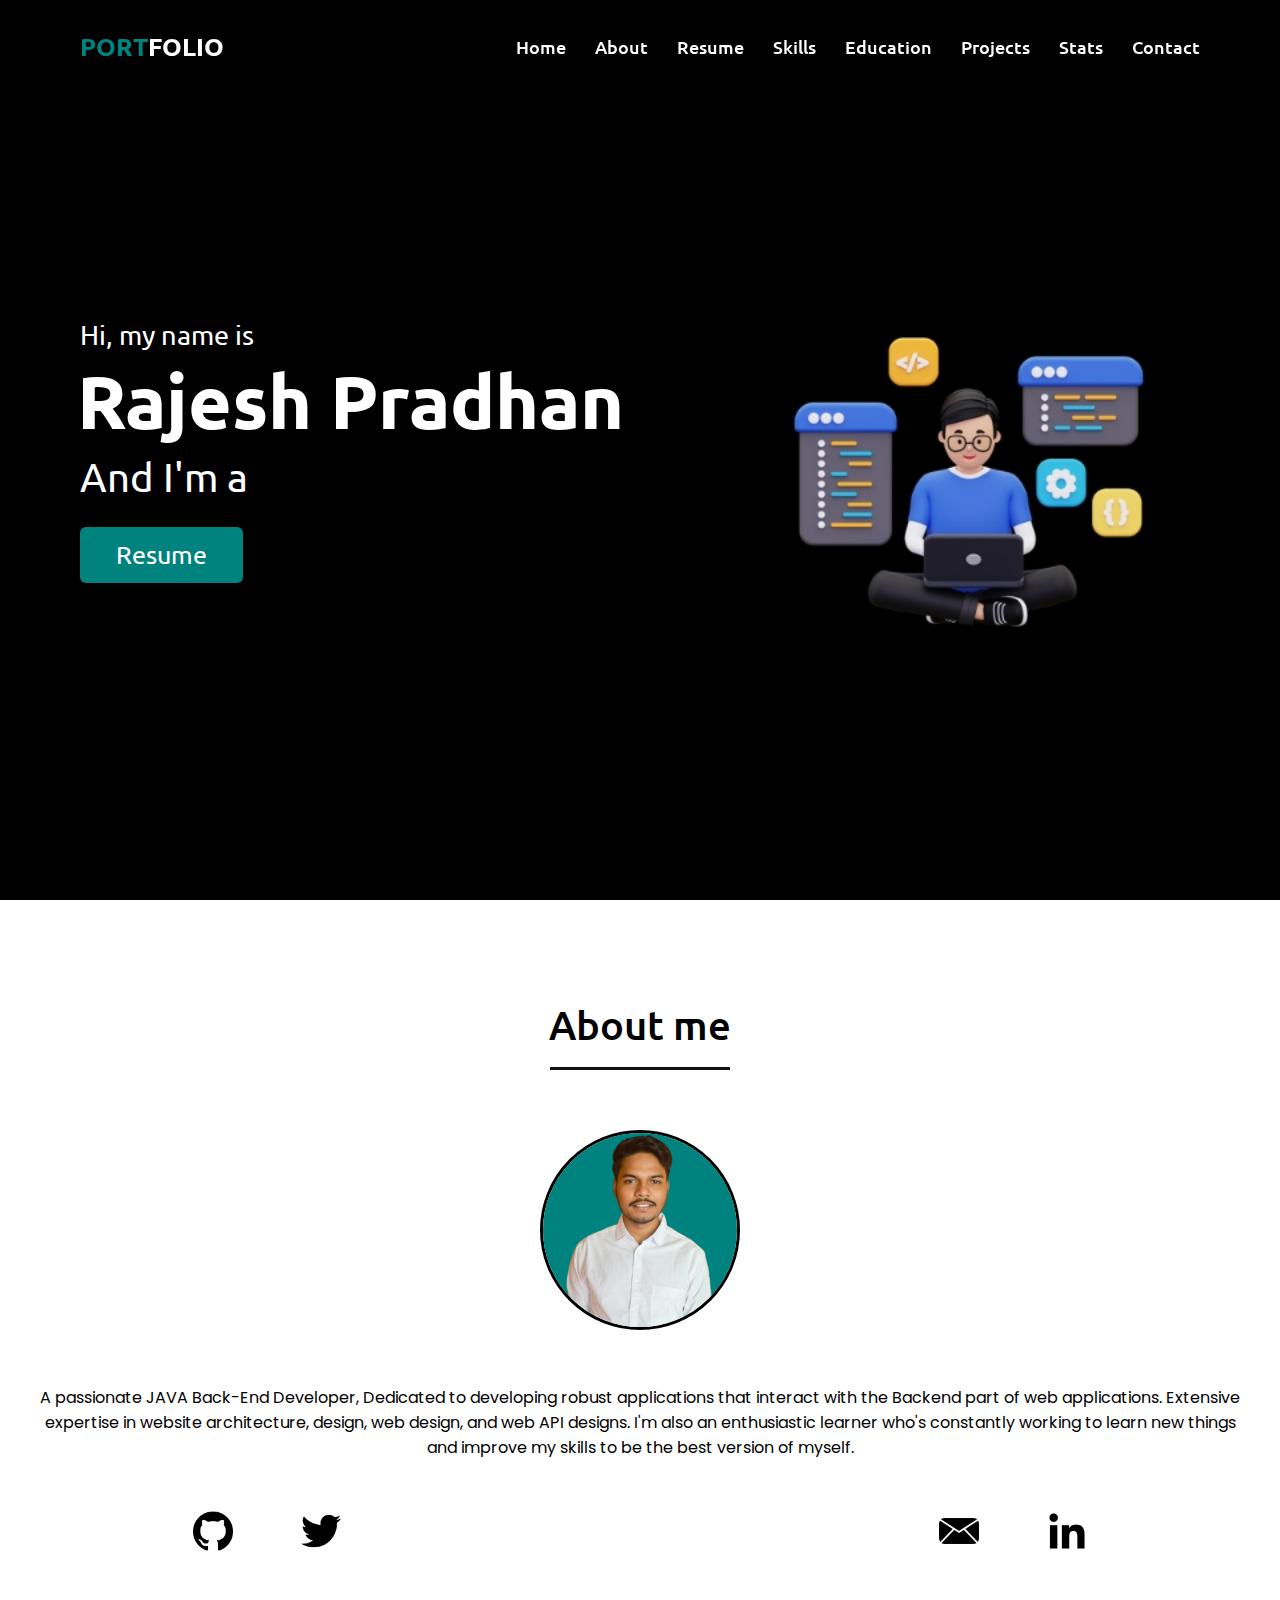
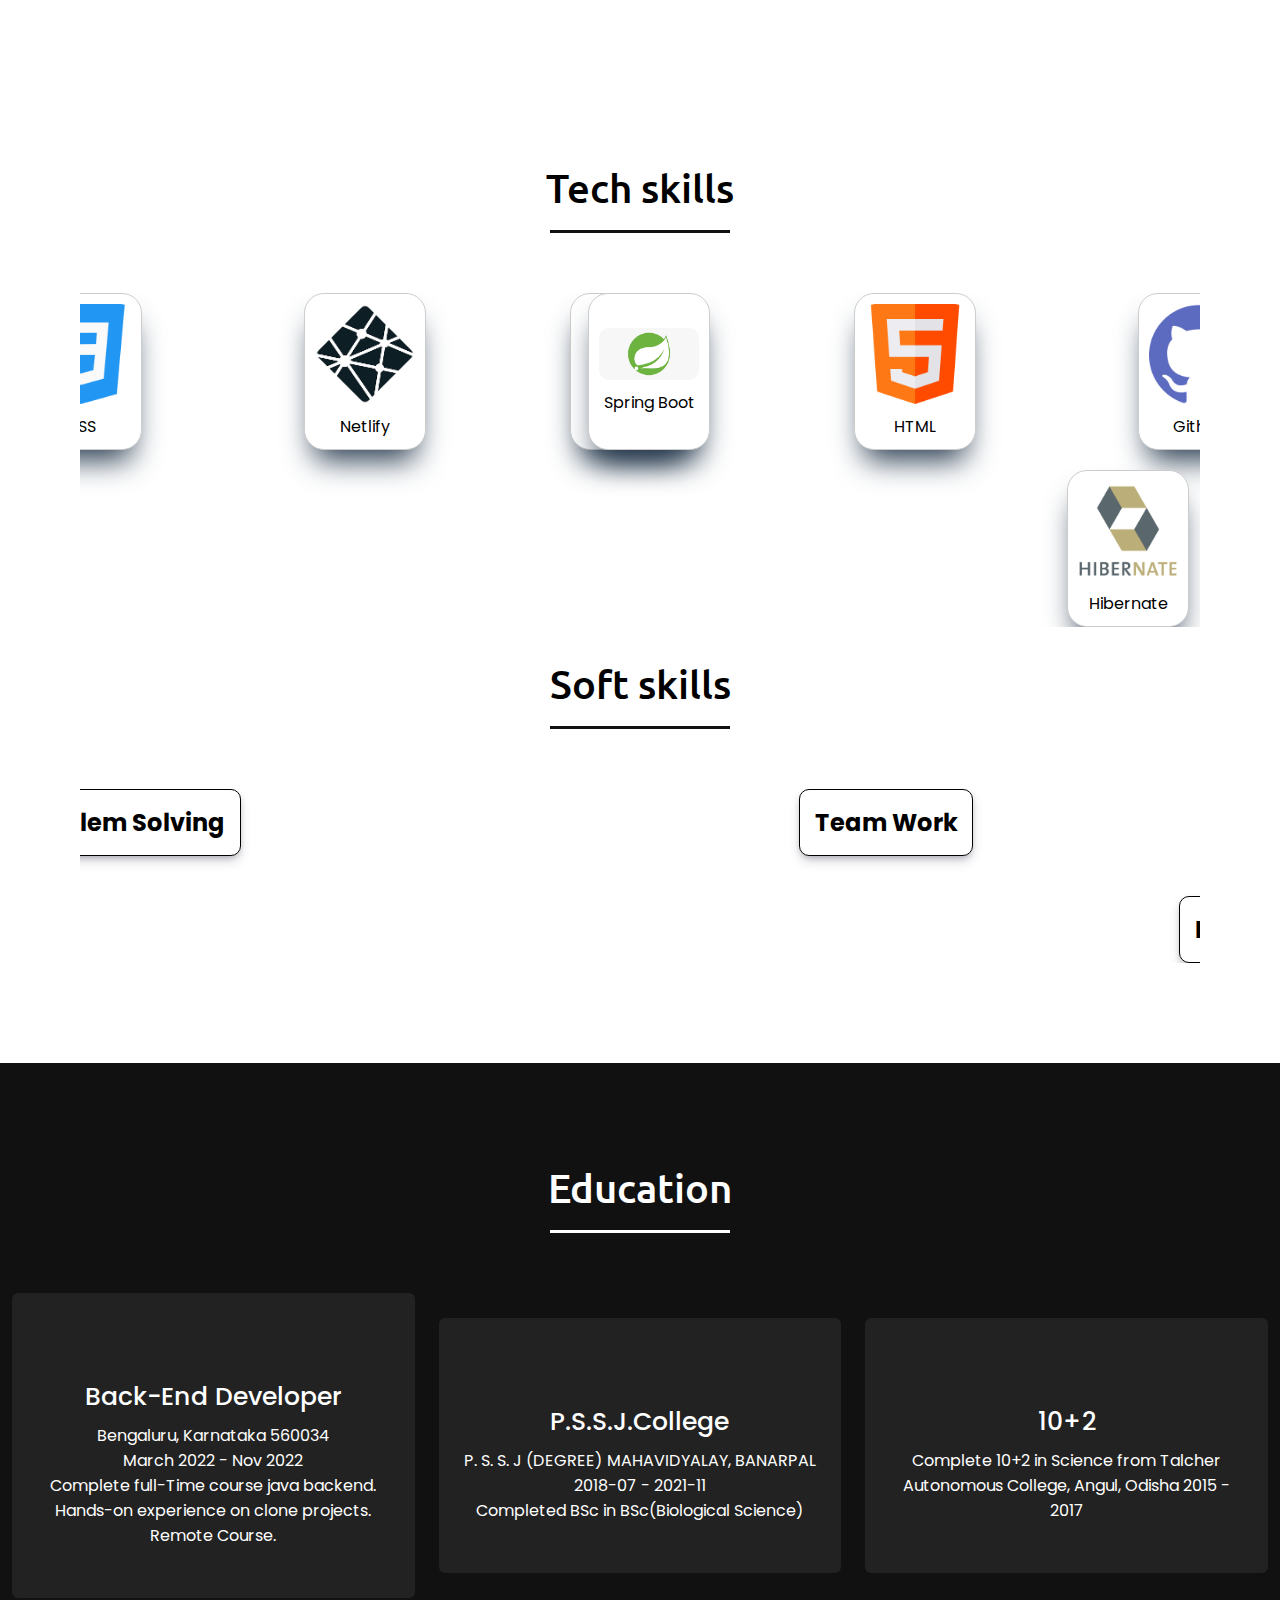
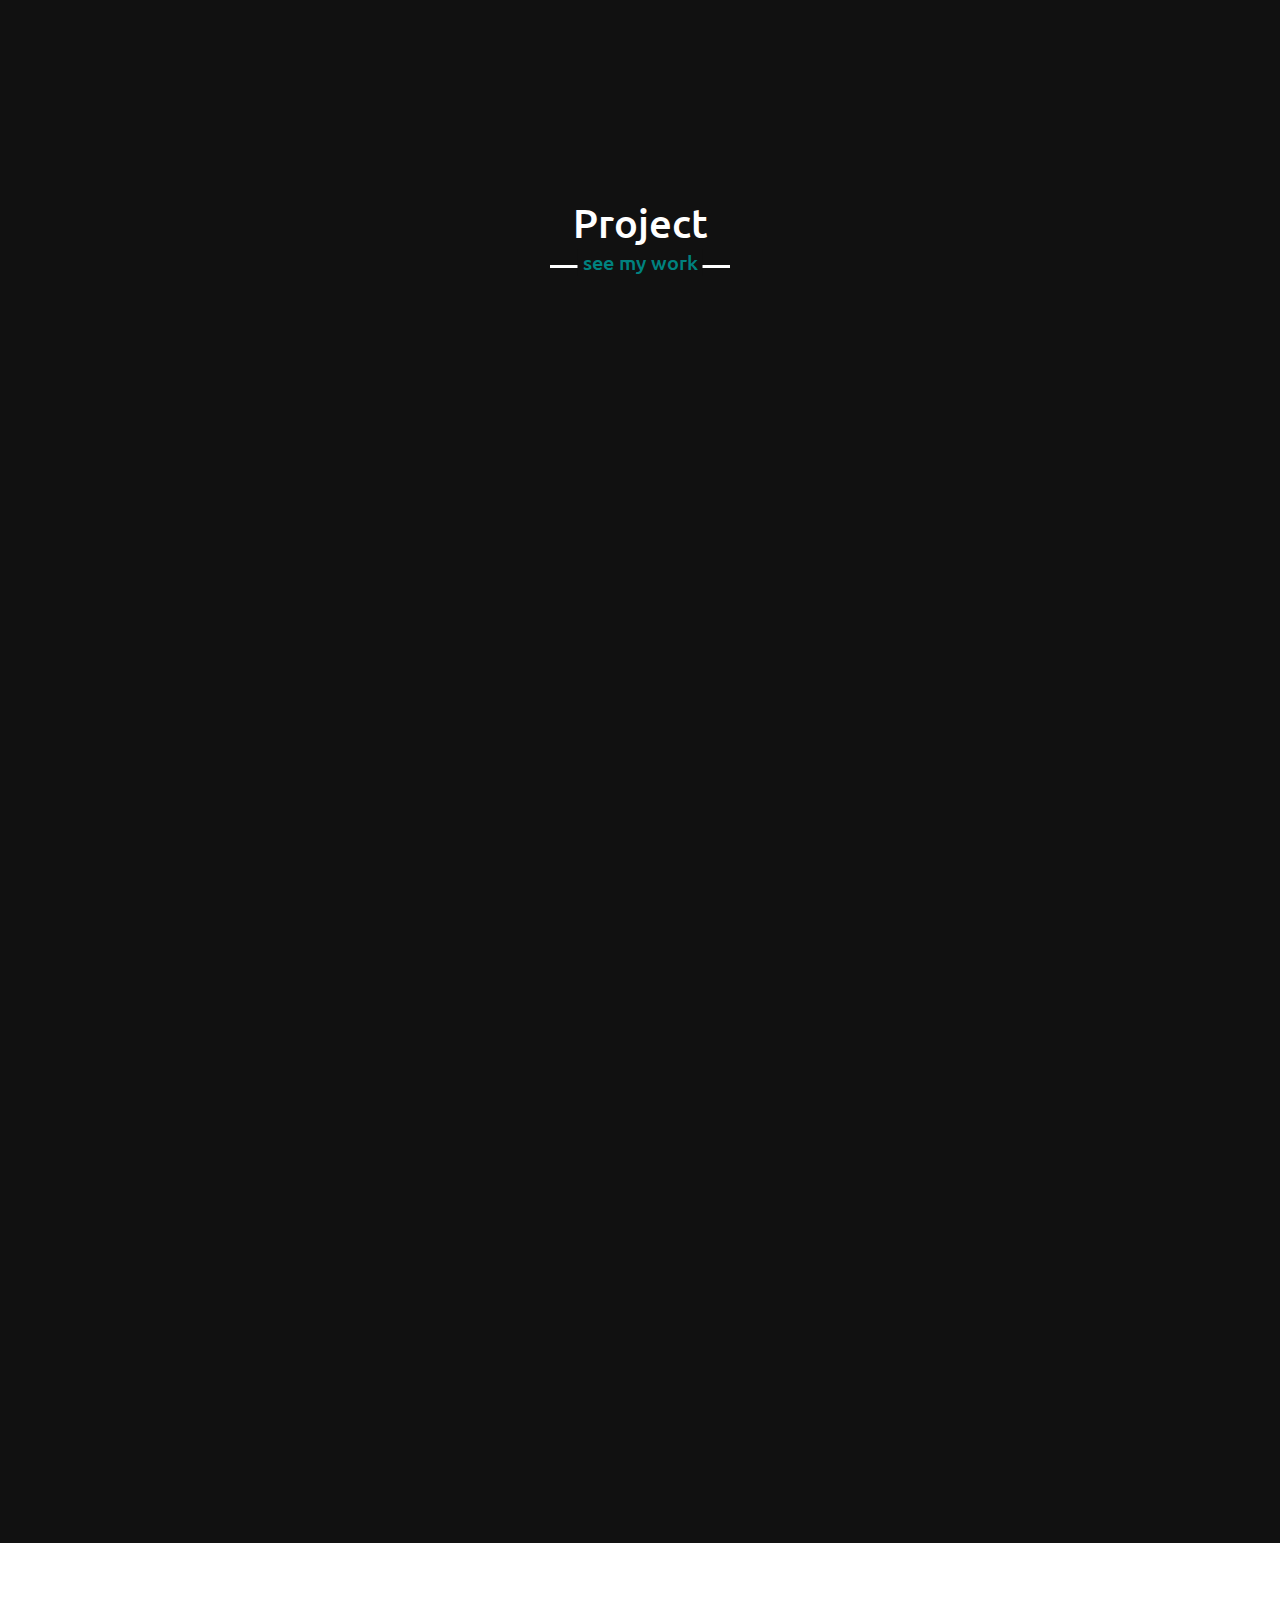
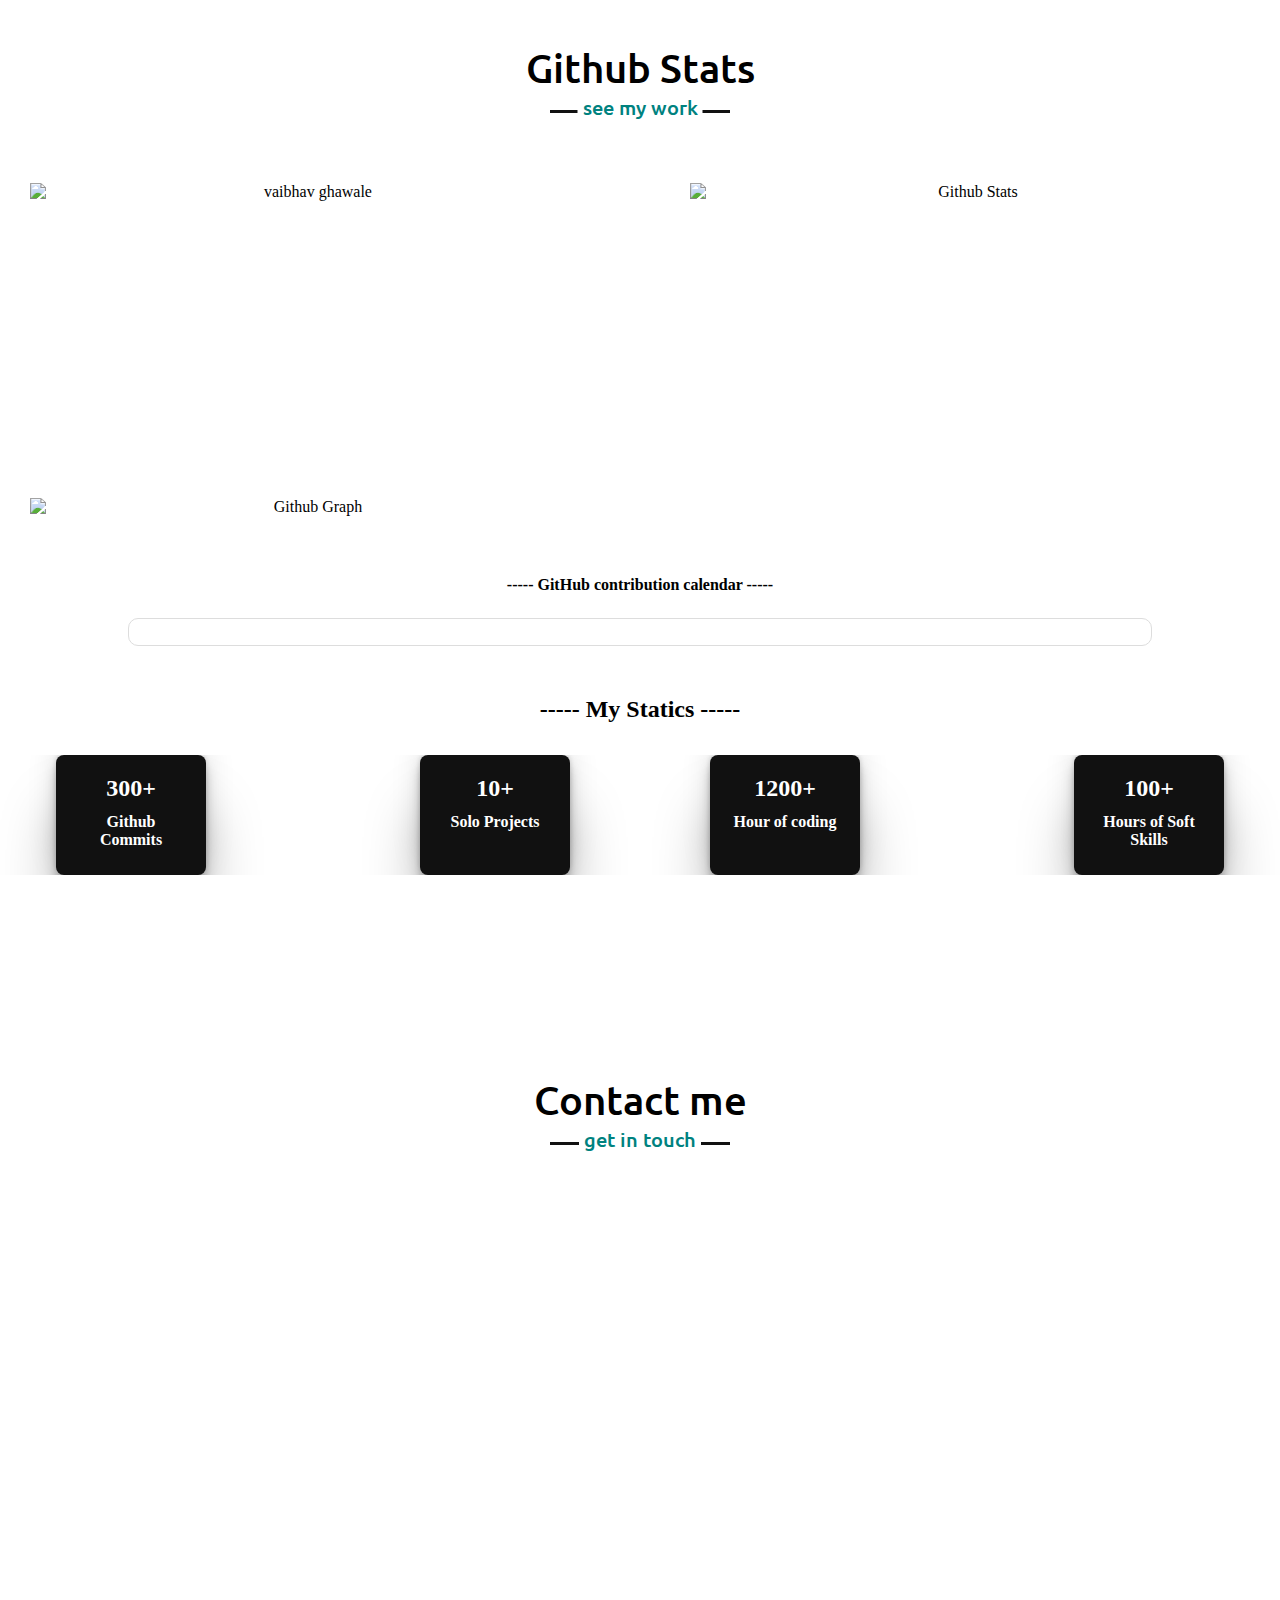
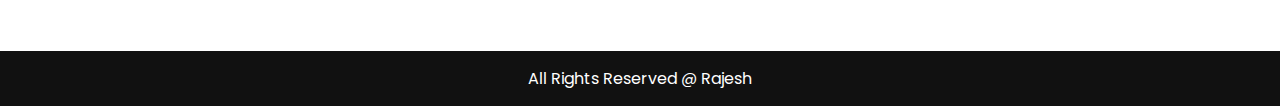
==== index.html @ 18b01c5d "updated" ====
<!DOCTYPE html>
<html lang="en">
<head>
    <meta charset="UTF-8">
    <meta name="viewport" content="width=device-width, initial-scale=1.0">
    <title> Rajesh Pradhan | Portfolio </title>
    <link rel="stylesheet" href="common.css">
    <link rel="icon" type="image/x-icon" href="./src/myicon.png"  sizes="50x50 60x60" style="background-color:transparent;">
    <link rel="stylesheet" href="style.css">
    <link rel="stylesheet" href="github.css">
    <link rel="stylesheet" href="https://cdnjs.cloudflare.com/ajax/libs/font-awesome/5.15.3/css/all.min.css"/>
    <script src="https://code.jquery.com/jquery-3.5.1.min.js"></script>
    <script src="https://cdnjs.cloudflare.com/ajax/libs/typed.js/2.0.11/typed.min.js"></script>
    <script src="https://cdnjs.cloudflare.com/ajax/libs/waypoints/4.0.1/jquery.waypoints.min.js"></script>
    <script src="https://cdnjs.cloudflare.com/ajax/libs/OwlCarousel2/2.3.4/owl.carousel.min.js"></script>
    <link rel="stylesheet" href="https://cdnjs.cloudflare.com/ajax/libs/OwlCarousel2/2.3.4/assets/owl.carousel.min.css"/>
    <link rel="stylesheet" href="skills.css">

</head>
<body>
    <div class="scroll-up-btn">
        <i class="fas fa-angle-up"></i>
    </div>
    <nav class="navbar">
        <div class="max-width">
            <div class="logo"><a href="#"><span>PORT</span>FOLIO</a></div>
            <ul class="menu">
                <li><a href="#home" class="menu-btn">Home</a></li>
                <li><a href="#about" class="menu-btn">About</a></li>
                <!-- <li><a href="#services1" class="menu-btn">Resume</a></li> -->
                <li><a href="./src/Rajesh-Pradhan-Resume.pdf" download="Rajesh Pradhan Resume" class="menu-btn cont-box-f">Resume</a></li> 
                <li><a href="#skills" class="menu-btn">Skills</a></li>
                <li><a href="#education" class="menu-btn">Education</a></li>
                <li><a href="#project" class="menu-btn">Projects</a></li>
                <li><a href="#github-" class="menu-btn">Stats</a></li>
                <li><a href="#contact" class="menu-btn">Contact</a></li>
            </ul>
            <div class="menu-btn">
                <i class="fas fa-bars"></i>
            </div>
        </div>
    </nav>

    <!-- home section start -->
    <section class="home" id="home">
        <div class="max-width">
            <div class="home-content">
                <div class="text-1">Hi, my name is</div>
                <div class="text-2">Rajesh Pradhan</div>
                <div class="text-3">And I'm a <span class="typing"></span></div>
                <a href="./src/Rajesh-Pradhan-Resume.pdf" download="Rajesh Pradhan Resume" class="cont-box-f">Resume</a>
            </div>
        </div>
    </section>

    <!-- about section start -->
    <section class="about" id="about">
        <div>
            <h2 class="title">About me</h2>
            <div class="my-pic"> <img src="./src/bad.jpg" alt="Rajesh Pradhan" >
           </div>
            <p class="about-me">A passionate JAVA Back-End Developer, Dedicated to 
            developing robust applications that interact with the Backend part of web applications. 
            Extensive expertise in website architecture, design, web design, and web API designs. 
            I'm also an enthusiastic learner who's constantly working to learn new things and 
            improve my skills to be the best version of myself.</p>
            <div class="abt-img">
                <img class="abt-img-1 abt-img-c"  src="./src/mail.png" alt="">
                <img class="abt-img-2 abt-img-c" src="./src/GitHublogo2.png" alt="">
                <img class="abt-img-3 abt-img-c" src="./src/linkedin.png" alt="">
                <img class="abt-img-4 abt-img-c" src="./src/tweet.png" alt="">
            </div>
        </div>

    </section>

    <!-- services section start -->
    <!-- <section class="services1" id="services1">
            <h2 class="title">My Resume</h2>
            <a href="./src/Rajesh-Pradhan-Resume.pdf" target="_blank" download="Rajesh Pradhan Resume"><div class="serv-content1">
                   <img class="res_png" src="./src/resume_png.png" alt="">
               </div></a>
    </section> -->

    <!-- skills section start -->
    <section class="skills" id="skills">
        <div class="max-width">
            <h2 class="title">Tech skills</h2>
            <div id="skills1">
                <div id="skills-container1">
                  <div>
                    <img src="./Imges/java.png" alt="java" />
                    <p>Java</p>
                  </div>
                  <div>
                    <img src="./Imges/js.png" alt="java" />
                    <p>JavaScript</p>
                  </div>
                  <div>
                    <img src="./Imges/html.png" alt="java" />
                    <p>HTML</p>
                  </div>
                  <div>
                    <img src="./Imges/css.png" alt="java" />
                    <p>CSS</p>
                  </div>
                  <div>
                    <img src="./Imges/github.png" alt="java" />
                    <p>Github</p>
                  </div>
                  <div>
                    <img src="./Imges/netlify.png" alt="java" />
                    <p>Netlify</p>
                  </div>
                  <div>
                    <img src="./Imges/MySQL.jpg" alt="java" />
                    <p>MySQL</p>
                  </div>
                  <div>
                    <img src="./Imges/springboot.png" alt="java" />
                    <p>Spring Boot</p>
                  </div>
                  <div>
                    <img src="./Imges/hibernate.png" alt="java" />
                    <p>Hibernate</p>
                  </div>
                </div>
              </div>
                <h2 class="title soft">Soft skills</h2>
                <div class="skills-content">
                    <div id="skils-content-1">
                        <div class="skill-2">
                            <h2>Team Work</h2>
                        </div>
                        <div class="skill-2">
                            <h2>Interpersonal Skill</h2>
                        </div>
                        <div class="skill-2">
                            <h2>Communication Skill</h2>
                        </div>
                        <div class="skill-2">
                            <h2>Problem Solving</h2>
                        </div>
                        <div class="skill-2">
                            <h2>Remote Work</h2>
                        </div>
                        <div class="skill-2">
                            <h2>Time Management</h2>
                        </div>
                    </div>
                </div>
              </div>
        </div>
    </section>

     <!------ Education--------->

     <section class="services" id="education">
        <h2 class="title">Education</h2>
        <div class="serv-content">
           
            <div class="card">
                <div class="box">
                    <!-- <i class="fas fa-paint-brush"></i> -->
                    <img class="edu-logo" src="https://aniportalimages.s3.amazonaws.com/media/details/Capture2021092207014520210922071739.jpg" alt="">
                    <div class="text">Back-End Developer</div>
                    <p>Bengaluru, Karnataka 560034<br> 
                        March 2022 - Nov 2022 <br>
                        Complete full-Time course java backend. Hands-on experience on clone projects. Remote Course.</p>
                </div>
            </div>

            <div class="card">
                <div class="box">
                    <!-- <i class="fas fa-chart-line"></i> -->
                    <img class="edu-logo" src="https://static.toiimg.com/thumb/msid-64547886,width-400,resizemode-4/64547886.jpg" alt="">
                    <div class="text">P.S.S.J.College</div>
                    <p>P. S. S. J (DEGREE) MAHAVIDYALAY, BANARPAL<br>
                        2018-07  -  2021-11 <br>
                        Completed BSc in BSc(Biological Science) <br> 
                    </p>
                </div>
            </div>

            <div class="card">
                <div class="box">
                    <!-- <i class="fas fa-code"></i> -->
                    <img class="edu-logo" src="https://encrypted-tbn0.gstatic.com/images?q=tbn:ANd9GcTgv1TNB7ToJnKlK8O8HKoG_0TkM7BEbQj5PPdUII7hXQIFUQE5" alt="">
                    <div class="text">10+2</div>
                    <p>Complete 10+2 in Science from Talcher Autonomous College, Angul, Odisha
                        2015 - 2017 <br>
    
                    </p>
                </div>
            </div>
           </div>
    </section>

    <!-- project section start -->
    <section class="project" id="project"> 
        <h2 class="title">Project</h2>
        <div class="cont-box">
        <div class="project-main">
            <div class="inside-1"><img src="./src/fp.png" alt=""> </div>
            <div class="inside-2">
                <div><h2>FIRSTPOST.COM (CLONE)</h2></div>
                <div class="pro-info"><p> First Post - Firstpost is an Indian online news and media website. The site is a part of the Network 18 media conglomerate owned by Reliance Industries, which also runs CNN-News18 and CNBC-TV18.</p>
                    <p class="tech-stach">Tech Stack: HTML | CSS | JS</p>
                    <p class="resp-proj">My Responsibilities
                    front-end and backend database.</p>
                    <div>
                        <a href="http://github.com/raje2/TheTeam_Monster_FirstPost" target="_blank" rel="noopener noreferrer"><img class="pr1g" src="./src/GitHublogo2.png" alt=""></a>
                        <a href="http://heroic-cucurucho-c5bc21.netlify.app/" target="_blank" rel="noopener noreferrer"><img class="pr1g" src="./src/newlive1.png" alt=""></a>
                    </div>
                </div>
            </div>
        </div>
        <div class="project-main">
            <div class="inside-1"><img src="./src/youtube.png" alt=""> </div>
            <div class="inside-2">
                <div><h2>YOUTUBE (CLONE)</h2></div>
                <div class="pro-info"><p> YouTube is a free video sharing website that makes it easy to watch online videos. You can even create and upload your own videos to share with others.</p>
                    <p class="tech-stach">Tech Stack: HTML | CSS | JS</p>
                    <p class="resp-proj">In this project i created all the responsible top Searchbar categories, realistic left side bar and fully responsible video player.</p>
                  
                    <div>
                        <a href="http://github.com/raje2/YOUTUBE_PROJECT" target="_blank" rel="noopener noreferrer"><img class="pr1g" src="./src/GitHublogo2.png" alt=""></a>
                        <a href="http://bejewelled-starlight-d67115.netlify.app/" target="_blank" rel="noopener noreferrer"><img class="pr1g" src="./src/newlive1.png" alt=""></a>
                    </div>
                </div>
            </div>
        </div>
        <div class="project-main">
            <div class="inside-1"><img src="./src/orb.png" alt=""> </div>
            <div class="inside-2">
                <div><h2>ORBITZ.COM (CLONE)</h2></div>
                <div class="pro-info"><p>
                    Orbitz.com help us to book hotels,flight,cars etc, and also help to choose best vacation plan to us.
                </p>
                    <p class="tech-stach">Tech Stack: HTML | CSS | JS</p>
                    <p class="resp-proj">My Responsibilities
                    front-end and backend database.
                    Creating a navabar with all sign in and sigu up functinalities</P>
                   
                    <div>
                       <a href="http://github.com/thecodervaibhav/Team-App-Monsters.git" target="_blank" rel="noopener noreferrer"> <img class="pr1g" src="./src/GitHublogo2.png" alt=""></a>
                        <a href="http://reliable-llama-c038f5.netlify.app/" target="_blank" rel="noopener noreferrer"><img class="pr1g" src="./src/newlive1.png" alt=""></a>
                    </div>
                </div>
            </div>
        </div>
    </div>
    </section>

<section class="github-st" id="github-">
    <div id="github-stats">
        <div class="container">
            <h1 class="title">Github Stats</h1>
            <div class="github-stats-list">
                <div class="github-stat">
                    <img src="https://github-readme-stats.vercel.app/api/top-langs/?username=raje2&layout=default&langs_count=8&hide=&theme=highcontrast" alt="vaibhav ghawale" height="275px" width="30%"/>
                </div>
                <!-- <div class="github-stat">
                    <img src="https://github-readme-streak-stats.herokuapp.com/?user=raje2&theme=highcontrast"
                        alt="Github Contributions" />
                </div> -->
                <div class="github-stat">
                    <img src="https://github-readme-stats.vercel.app/api?username=raje2&theme=highcontrast&show_icons=true&count_private=true"
                        alt="Github Stats" />
                </div>
                <div class="github-stat" id="most-lang">
                    <img src="https://activity-graph.herokuapp.com/graph?username=raje2&theme=xcode"
                        alt="Github Graph" />
                </div>
            </div>
        </div>
    <h4 class="mb-0">
        ----- GitHub contribution calendar ----- </h4>
     <div class="calendar">
      </div>
      <div class="heading" id="github">
        <h2>----- My Statics -----</h2>
       
    </div>
    <div class="skills-content-stat" id="statics">
        <div class="skills-box">
            <div class="circle"><h2>1200+</h2></div>
            <h3>Hour of coding</h3>
        </div>
        <div class="skills-box">
            <div class="circle"><h2>400+</h2></div>
            <h3>DSA Questions</h3>
        </div>
        <div class="skills-box">
            <div class="circle"><h2>100+</h2></div>
            <h3>Hours of Soft Skills</h3>
        </div>
        <div class="skills-box">
            <div class="circle"><h2>300+</h2></div>
            <h3>Github Commits</h3>
        </div>
        <div class="skills-box">
            <div class="circle"><h2>3+</h2></div>
            <h3>Collaborative Projects</h3>
        </div>
        <div class="skills-box">
            <div class="circle"><h2>10+</h2></div>
            <h3>Solo Projects</h3>
        </div>
      
    </div>     
    </div>
</section>
    <!-- contact section start -->
    <section class="contact" id="contact">
            <h2 class="title">Contact me</h2>
            <div class="contact-content-1">
                <div class="my-cont">
                    <div class="cont-box-1 cont-box-a "><img src="./src/newphone.png" alt="" ><h2><a href="tel:+917205844168">+91 7205844168</a></h2></div>
                    <div class="cont-box-1 cont-box-b"><img src="./src/newmail.png" alt=""><h2><a href="mailto:rajeshpra673@gmail.com?subject=regarding hiring">e-Mail</a></h2></div>
                    <div class="cont-box-1 cont-box-c"><img src="./src/newlink.png"  alt=""><h2><a href="https://www.linkedin.com/in/rajesh-pradhan-8627b8231/" target="_blank">Linkedin</a></h2></div>
                    <div class="cont-box-1 cont-box-d"><img src="./src/newgit.png" alt="" ><h2><a href="https://github.com/raje2" target="_blank">Github</a> </h2></div>
                    <!-- <div class="cont-box-1 cont-box-e"><img src="./src/newtwi.png" alt="" > <h2><a href="https://twitter.com/RajeshP542" target="_blank">Twitter</a></h2></div> -->
                    <div class="cont-box-1 cont-box-f"><img src="./src/newresume.png" alt="" > <h2><a href="https://drive.google.com/uc?export=download&id=1iG4UeTVE5xDisbkM1MOIzS1s2OiObYCg" download="Vaibhav Ghawale Resume">Resume</a></h2></div>
               </div>
            </div>
    </section>

    <!-- footer section start -->
    <footer>
        <span class="copyright"></span>All Rights Reserved @ Rajesh
    </span>
    </footer>

    <script src="./common.js"></script>
</body>
</html>
<script src="index.js"></script>
<script src="https://unpkg.com/github-calendar@latest/dist/github-calendar.min.js"></script>
<script>
  GitHubCalendar(".calendar", "raje2", { responsive: true });
</script>
---- common.css ----
/*  import google fonts */
@import url("https://fonts.googleapis.com/css2?family=Poppins:wght@400;500;600;700&family=Ubuntu:wght@400;500;700&display=swap");

* {
  margin: 0;
  padding: 0;
  box-sizing: border-box;
  text-decoration: none;
}
body .cont-box{
  overflow-x: hidden;
}

body .contact-content-1{
  overflow-x: hidden;
}
body .cont-box-1 {
  overflow-x: hidden;
}

body .skills-box{
  overflow-x: hidden;
}
body .skills-content-stat{
  overflow-x: hidden;
}
body .skills-content-1 {
  overflow-x: hidden;
}

body .skill-1 {
  overflow-x: hidden;
}

body .skills-content {
  overflow-x: hidden;
}
body .skill-2 {
  overflow-x: hidden;
}

body .abt-img {
  overflow-x: hidden;
}
body .abt-img-c {
  overflow-x: hidden;
}



html {
  scroll-behavior: smooth;
}

/* custom scroll bar */
::-webkit-scrollbar {
  width: 10px;
}
::-webkit-scrollbar-track {
  background: #f1f1f1;
}
::-webkit-scrollbar-thumb {
  background: #888;
}

::-webkit-scrollbar-thumb:hover {
  background: #555;
}

/* all similar content styling codes */
section {
  padding: 100px 0;
}
.max-width {
  max-width: 1300px;
  padding: 0 80px;
  margin: auto;
}
.about,
.services,
.skills,
.project,
.contact,
footer {
  font-family: "Poppins", sans-serif;
}
.about .about-content,
.services .serv-content,
.skills .skills-content,
.contact .contact-content {
  display: flex;
  flex-wrap: wrap;
  align-items: center;
  justify-content: space-between;
}
section .title {
  position: relative;
  text-align: center;
  font-size: 40px;
  font-weight: 500;
  margin-bottom: 60px;
  padding-bottom: 20px;
  font-family: "Ubuntu", sans-serif;
}
section .title::before {
  content: "";
  position: absolute;
  bottom: 0px;
  left: 50%;
  width: 180px;
  height: 3px;
  background: #111;
  transform: translateX(-50%);
}
section .title::after {
  position: absolute;
  bottom: -8px;
  left: 50%;
  font-size: 20px;
  color: #00827F;
  padding: 0 5px;
  background: #fff;
  transform: translateX(-50%);
}

.pro-info>.tech-stach{

  background-color: #00827F;
  color: #fff;
  padding: 3px;

}

/* navbar styling */
.navbar {
  position: fixed;
  width: 100%;
  z-index: 999;
  padding: 30px 0;
  font-family: "Ubuntu", sans-serif;
  transition: all 0.3s ease;
}
.navbar.sticky {
  padding: 15px 0;
  background: #00827F;
}
.navbar .max-width {
  display: flex;
  align-items: center;
  justify-content: space-between;
}
.navbar .logo a {
  color: #fff;
  font-size: 25px;
  font-weight: 600;
}

.navbar .logo a span {
  color: #00827F;
  transition: all 0.3s ease;
}
.navbar.sticky .logo a span {
  color: #000;
}
.navbar .menu li {
  list-style: none;
  display: inline-block;
}
.navbar .menu li a {
  display: block;
  color: #fff;
  font-size: 18px;
  font-weight: 500;
  margin-left: 25px;
  transition: color 0.3s ease;
}
.navbar .menu li a:hover {
  color: #00827F;
}
.navbar.sticky .menu li a:hover {
  color: #fff;
}
.navbar.sticky .menu li a{
  color: #fff;
}
/* menu btn styling */
.menu-btn {
  color: #fff;
  font-size: 23px;
  cursor: pointer;
  display: none;
}
.scroll-up-btn {
  position: fixed;
  height: 45px;
  width: 42px;
  background: #000;
  right: 30px;
  bottom: 10px;
  text-align: center;
  line-height: 45px;
  color: #00827F;
  z-index: 9999;
  font-size: 30px;
  border-radius: 6px;
  border-bottom-width: 2px;
  cursor: pointer;
  opacity: 0;
  pointer-events: none;
  transition: all 0.3s ease;
}
.scroll-up-btn.show {
  bottom: 30px;
  opacity: 1;
  pointer-events: auto;
}
.scroll-up-btn:hover {
  filter: brightness(90%);
}

/* home section styling */

.home {
  display: flex;
  /* background-color: #111; */
  background-image: url("./src/bg2.jpg")  ;
  background-position: fixed ;
  height: 100vh;
  color: #fff;
  min-height: 500px;
  background-size: cover;
  background-attachment: fixed;
  font-family: "Ubuntu", sans-serif;
}
.home .max-width {
  width: 100%;
  display: flex;
}
.home .max-width .row {
  margin-right: 0;
}
.home .home-content .text-1 {
  font-size: 27px;
}
.home .home-content .text-2 {
  font-size: 75px;
  font-weight: 600;
  margin-left: -3px;
}
.home .home-content .text-3 {
  font-size: 40px;
  margin: 5px 0;
}
.home .home-content .text-3 span {
  color: #00827F;
  font-weight: 500;
}
.home .home-content a {
  display: inline-block;
  background: #00827F;
  color: #fff;
  font-size: 25px;
  padding: 12px 36px;
  margin-top: 20px;
  font-weight: 400;
  border-radius: 6px;
  /* border: 2px solid rgb(71, 255, 80); */
  transition: all 0.3s ease;
}
.home .home-content a:hover {
  color: #00827F;
  background: none;
}

#Heading{
  margin-top: 2%;
  margin-left:6.5% ;
}
#Heading>p{
  font-size: 40px;
}
/* about section styling */
.about{
 /* background-image: url("./src/wall.jpg"); */
background-color: white;
 /* background-size: cover;
  background-attachment: fixed; */
}
.my-pic{
  /* border: 2px solid; */
  text-align: center;
/* display: flex;
justify-content:center;
align-items: center; */
/* margin: 0 auto;
width: 50%; */
}
.my-pic>img{
  width: 200px;
  border-radius: 50%;
  border: 3px solid;
}

/* services section styling */


.serv-content1{
   height: 160px;
   width: 160px;
   margin: auto;
   /* border: red 1px solid; */
   cursor: pointer;
   margin-top: -40px;
   border-radius: 50%;
}
.res_png{
   height: 100%;
   width: 100%;
   cursor: pointer;
   /* position: fixed; */
}
.services1{
  color: #fff;
  background: #111;
  margin: auto;
  text-align: center;
  height: 400px;
}
.services1 .title::before{
  background: #fff;
}
/* .res_png{
  height: 20%;
  width: 60%;
  border-radius: 40%;
} */

.services,
.project {
  color: #fff;
  background: #111;
}
.services .title::before,
.project .title::before {
  
  background: #fff;
}
.services .title::after,
.project .title::after {
  background: #111;
  /* content: "What I Provide"; */
}

.services .serv-content .card {
  width: calc(33% - 20px);
  background: #222;
  text-align: center;
  border-radius: 6px;
  padding: 50px 25px ;
  margin: auto;
  cursor: pointer;
  transition: all 0.3s ease;
  
}
.services .serv-content .card:hover {
  background: #00827F;
  color: #fff;
  /* change*/
}
.services .serv-content .card .box {
  transition: all 0.3s ease;
}
.services .serv-content .card:hover .box {
  transform: scale(1.05);
}
.services .serv-content .card i {
  font-size: 50px;
  color: ccorangered;
  transition: color 0.3s ease;
}
.services .serv-content .card:hover i {
  color: #000;
}
.services .serv-content .card .text {
  font-size: 25px;
  font-weight: 500;
  margin: 10px 0 7px 0;
}

.about-me{
  margin: 10px 0 7px 0;
  text-align: center;
  padding: 3%;
}

.abt-img-c{
  transform: translateX(1000%);
  transition: transform 1000ms ease-in-out;
}
.abt-img-c:nth-child(even){
  transform: translateX(-1000%);
}
.abt-img-c.show{
  transform : translateX(0);
}


.abt-img{
  text-align: center;

}
.abt-img>img{
  width: 40px;
  margin: 5px;
}
.abt-img>img:hover{
  cursor: pointer;
  width: 70px;
  transition: 0.9s;
}

#resume-btn{
  width: 150px;
  margin-top: 1.2rem;
  border: 1px solid #00827F;
  background-color:transparent;
  color: #fff;
  text-align: center;
  font-size:1.5rem;
}
#resume-btn:hover{
  cursor: pointer;
  background-color:#00827F ;
  color: #000;
  transition: 2s;
}
#resume-btn:active{
    opacity: 0;
    z-index: -1;
    transform: scaleX(1.1) scaleY(1.3);
    transition: transform 0.3s, opacity 0.3s;
}

/* skills section styling */


.skills-images img {
  height: 150px;
  width: 150px;
  /* object-fit: cover; */
  border-radius: 5%;
  /* border: 5px solid crimson; */
  transition: all 0.3s ease;
}

#skils-content-1{
  display: flex;
  flex-wrap: wrap;
  gap: 2.5rem;;
  width: 100%;
  justify-content: center;

}
.skill-1{
  /* box-shadow: rgba(0, 0, 0, 0.25) 0px 54px 55px, rgba(0, 0, 0, 0.12) 0px -12px 30px, rgba(0, 0, 0, 0.12) 0px 4px 6px, rgba(0, 0, 0, 0.17) 0px 12px 13px, rgba(0, 0, 0, 0.09) 0px -3px 5px; */
  transform: translateX(400%);
  transition: transform 1000ms ease-in-out;
  box-shadow: rgb(38, 57, 77) 0px 20px 30px -10px;
}
.skill-1:nth-child(even){
  transform: translateX(-400%);
}


.skill-1.show{
  transform : translateX(0);
}


.skill-1>img{
  height: 150px;
  width: 150px;
  transition: all 0.3s ease;
  padding: 2%;
  box-shadow: rgba(100, 100, 111, 0.2) 0px 7px 29px 0px;
}
.skill-1>img:hover{
  cursor:pointer;
  background-color:#00827F; 
  border:none;
}
.skill-2{
  padding: 15px;
  border-radius: 10px;
  border: 0.01px solid #000;
  transform: translateX(400%);
  transition: transform 1000ms ease-in-out;
  box-shadow: rgba(50, 50, 93, 0.25) 0px 6px 12px -2px,
  rgba(0, 0, 0, 0.3) 0px 3px 7px -3px;
}
.skill-2:nth-child(even){
  transform: translateX(-400%);
}


.skill-2.show{
  transform : translateX(0);
}



.skill-2:hover{
  cursor: pointer;
  border: 3px solid #00827F;
}
.soft{
  margin-top: 2rem;
}
/* project section styling */
.project .title::after {
  content: "see my work";
}
.project .carousel .card {
  background: #222;
  border-radius: 6px;
  padding: 25px 35px;
  text-align: center;
  overflow: hidden;
  transition: all 0.3s ease;
}
.pr1g{
  width: 40px;
  height: 40px;
}
.pro-info
{
  padding: 1rem 0 1rem 0;
}
/* .pro-info>a{
  border: 0;
  color: #111;
} */

.pro-info>div{
  margin: 0 auto;
  display: flex;
  justify-content: center;
  gap: 20px;
  cursor: pointer;
}

.pro-info>div>img{
  width: 40px;
  height: 40px;

}
/*<-------------Edcuation--------------->*/

.edu-logo{
  width: 35%;
}

/*   project   */

/* .cont-box{
  width: 100%;
  border-radius: 10px;

  transform: translateX(400%);
  transition: transform 1500ms ease-in-out;
} */

.project-main{
  width: 100%;
  border-radius: 10px;
  transform: translateX(400%);
  transition: transform 1000ms ease-in-out;
  background-color: #fff;
  color: #111;
}

/* .project-main:nth-child(even){
  transform: translateX(400%);
  transition: transform 1500ms ease-in-out;
}
.project-main:nth-child(odd){
  transform: translateX(-400%);
  transition: transform 1500ms ease-in-out; 
}*/
 .cont-box>img{
  width: 50px;
}
.cont-box>h2{
  text-align: center;
  margin-top: 1%;
}
.project-main:nth-child(even){
  transform: translateX(-400%);
}
.project-main.show{
  transform : translateX(0);
} 
.my-cont{
  width: 75%;
  display: block;
}

.project-main{
  display: flex;
  /* justify-content:center; */
  width: 60%;
  /* border: 2px solid rgb(71, 255, 80); */
  padding: 10px;
  gap: 1rem ;
  margin-top: 5%;
  /* align-items: center; */
  margin: 20px auto;
}

.inside-1{
  /* border: 1px solid red; */
  width: 50%;
  /* height: 100%; */
}
.inside-2{
  width: 50%;
}
.inside-2>div>h2{
  font-size: 1.25rem;
}
.inside-1>img{
  width: 100%;
  height: 100%;
}
.resume-btn{
width: 30%;
height: 25%;
margin-top: 2%;
border: 1px solid #00827F;
background-color:transparent;
color: #fff;
text-align: center;
font-size:25px;
margin-left: 20%;
padding: 2%;
}
.resp-proj{
  margin-bottom: 5%;
}
.resume-btn:hover{
cursor: pointer;
background-color:#00827F ;
color: #000;
transition: 2s;
}
.resume-btn:active{
  opacity: 0;
  z-index: -1;
  transform: scaleX(1.1) scaleY(1.3);
  transition: transform 0.3s, opacity 0.3s;
}

/* .contact{
  margin-top: -20%;
} */

/* contact section styling */
.contact-content-1{
  margin: 0 auto;
  /* width: 100%; */
}
.contact-content-1>h2{

  font-size: 1.25rem;
}

.contact .title::after {
  content: "get in touch";
}
/* footer section styling */
footer {
  background: #111;
  padding: 15px 23px;
  color: #fff;
  text-align: center;
}
footer span a {
  color: #00827F;
  text-decoration: none;
}
footer span a:hover {
  text-decoration: underline;
}


/*   --------->     Conatct  <------------------*/

.my-cont{
  margin: 0 auto;
  width: 70%;
  display: flex;
  flex-wrap: wrap;
  gap: 20px;
}
.my-cont>.cont-box-1{
  width: 40%;
  display: flex;
  margin: 0 auto;
  margin-top: 3%;
  padding: 1.5%;
  background-color: #000;
  border-radius: 30px;

}
.my-cont>.cont-box-1:hover{
  background-color: #00827F;
}
.cont-box-1{
  transform: translateX(400%);
  transition: transform 1000ms ease-in-out;
}
.cont-box-1:nth-child(even){
  transform: translateX(-400%);
}


.cont-box-1.show{
  transform : translateX(0);
}

.my-cont>.cont-box-1>img{
  width: 45px;
  margin-right: 5%;
}

.my-cont>.cont-box-1>img+h2{
  margin-top: 4%;
  color: #111;
  font-size: 1 rem;
}
.my-cont>.cont-box-1>img+h2>a{
  color: #111;
}
.my-cont>.cont-box-1:hover{
  cursor: pointer;

}
.my-cont>.cont-box-1>img+h2{
  color: #fff;
}
.my-cont>.cont-box-1>img+h2>a{
  color: #fff;
}


/* #github-stats {
    padding: 100px 10px;
} */

.github-stats-list {
    display: grid;
    grid-template-columns: repeat(auto-fit, minmax(500px, 1fr));
    margin-top: 50px;
    grid-gap: 40px;
}


.github-stat {
    border-radius: 10px;
    position: relative;
    overflow: hidden;
    cursor: pointer;
}


.github-stat img {
    width: 100%;
    border-radius: 10px;
    display: block;
    transition: transform 0.5s;
    padding: 10px 30px;
}

.layer {
    width: 100%;
    height: 0;
    background: linear-gradient(rgba(0, 0, 0, 0.6), #de354c);
    border-radius: 10px;
    position: absolute;
    left: 0;
    bottom: 0;
    overflow: hidden;
    display: flex;
    align-items: center;
    justify-content: center;
    flex-direction: column;
    padding: 0 40px;
    text-align: center;
    transition: height 0.5s;
}

.layer h3 {
    font-weight: 700;
    margin-bottom: 20px;
}
.container{
  text-align: center;
}

.github-st .title::after {
  content: "see my work";
}

.github-stat:hover img {
    transform: scale(1.1);
}
.mb-0{
  text-align: center;
  margin-bottom: -2%;
  padding-top: 50px;
}

/*  Stat*/

.heading{
  text-align: center;
}
.skills-content-stat {
    display: flex;
    flex-wrap: wrap;
    justify-content:center;
    gap: 2rem;
    margin-top: 2rem;
    text-align: center;
}
.skills-box {
    padding: 20px;
    width: 150px;
    display: flex;
    flex-direction: column;
    border-radius: 0.5rem;
   background-color: #111;
   color: #fff;
   border-bottom: 2px solid var(--main-color);
   /* box-shadow: 0 2px 7px rgba(14, 55, 54 /15%); */
}
.skills-box h3 {
    font-size: 1rem;
    font-weight: 600;
    margin: 0.7rem 0 0.4rem;
}
.skills-box:hover {
    /* background-color: #02225a; */
   background-color: #00827F;
}

.skills-box{
  cursor: pointer;
  /* box-shadow: rgba(0, 0, 0, 0.25) 0px 54px 55px, rgba(0, 0, 0, 0.12) 0px -12px 30px, rgba(0, 0, 0, 0.12) 0px 4px 6px, rgba(0, 0, 0, 0.17) 0px 12px 13px, rgba(0, 0, 0, 0.09) 0px -3px 5px; */
  transform: translateX(400%);
  transition: transform 1000ms ease-in-out;
  box-shadow: rgba(0, 0, 0, 0.25) 0px 54px 55px, rgba(0, 0, 0, 0.12) 0px -12px 30px, rgba(0, 0, 0, 0.12) 0px 4px 6px, rgba(0, 0, 0, 0.17) 0px 12px 13px, rgba(0, 0, 0, 0.09) 0px -3px 5px;
}
.skills-box:nth-child(even){
  transform: translateX(-400%);
}


.skills-box.show{
  transform : translateX(0);
}






/* responsive media query start */





@media (max-width: 1104px) {

  .about .about-content .left img {
    height: 350px;
    width: 350px;
  }
}

@media (max-width: 991px) {
  .max-width {
    padding: 0 50px;
  }
}
@media (max-width: 947px) {
  .menu-btn {
    display: block;
    z-index: 999;
    color: #fff;
    font-size: 23px;
    cursor: pointer;
  }
  .menu-btn i.active:before {
    content: "\f00d";
  }
  .navbar .menu {
    position: fixed;
    /* border: 1px solid red; */
    height: 100vh;
    width: 100%;
    /* margin: auto; */
    left: -100%;
    top: 0;
    background: #111;
    text-align: center;
    padding-top: 80px;
    /* transition: all 0.3s ease; */
  }
  .navbar .menu.active {
    left: 0;
  }
  .navbar .menu li {
    display: block;
  }
  .navbar .menu li a {
    display: inline-block;
    margin: 20px 0;
    font-size: 25px;
    /* position: sticky; */
  }
  .max-width {
    max-width: 930px;
  }
  .about .about-content .column {
    width: 100%;
  }
  .about .about-content .left {
    display: flex;
    justify-content: center;
    margin: 0 auto 60px;
  }
  .about .about-content .right {
    flex: 100%;
  }
  .services .serv-content .card {
    width: calc(50% - 10px);
    margin-bottom: 20px;
  }
  .skills .skills-content .column,
  .contact .contact-content .column {
    width: 100%;
    margin-bottom: 25px;
  }
}

@media (max-width: 690px) {
  .max-width {
    padding: 0 23px;
  }
  .home .home-content .text-2 {
    font-size: 60px;
  }
  .home .home-content .text-3 {
    font-size: 32px;
  }
  .home .home-content a {
    font-size: 20px;
  }
  .services .serv-content .card {

    width: 80%;
    margin: auto;
    margin-top: 10px;
  }
  .project-main{
    display: flex;
    flex-direction: column;
    width: 80%;
    /* border: 2px solid rgb(71, 255, 80); */
    padding: 10px;
    gap: 1rem ;
    margin-top: 5%;
    /* align-items: center; */
    margin: 20px auto;
  }
  .inside-1{
    /* border: 1px solid red; */
    width: 100%;
    /* height: 100%; */
  }
  .inside-2{
    width: 80%;
  }
  .inside-2>div>h2{
    font-size: 1rem;
  }
  .inside-1>img{
    width: 100%;
    height: 100%;
  }

  .my-cont{
    margin: 0 auto;
    width: 80%;
  }
  .my-cont>.cont-box-1{
    width: 80%;
    display: flex;
    margin: 0 auto;
    margin-top: 3%;
    padding: 1.5%;
    background-color: #000;
  
  }
  .navbar.sticky .menu li a:hover {
    color: #00827F;
  }

    .github-stat {
      width: 300px;
      font-size: 8px;
  }

  .github-stat {
    width: 100%;
    font-size: 8px;
}
.container{
  text-align: center;
}

.cont-box-1>img{
  width: 45px;
  height: 45px;
}

.github-stat>img{
  margin: 0 auto;
  width: 100%;
  margin-top: 20px;
}
.pro-info>div>img{
  width: 50px;
  height: 50px;

}

.skils-content-1>div{
  margin-top: 20px;
}
.skils-content-1>div>img{
  margin: 5px;
}

.github-stats-list {
  display: grid;
  grid-template-columns: repeat(auto-fit, minmax(100%, 1fr));
  margin-top: 50px;
  grid-gap: 40px;
}

/* .contact{
  margin-top: -30%;
} */

/* .skills-content-stat{

} */

}



@media (max-width: 500px) {
  .home .home-content .text-2 {
    font-size: 50px;
  }
  .home .home-content .text-3 {
    font-size: 27px;
  }
  .about .about-content .right .text,
  .skills .skills-content .left .text {
    font-size: 19px;
  }
  .contact .right form .fields {
    flex-direction: column;
  }
  .navbar.sticky .menu li a:hover {
    color: #00827F;
  }
  .contact .right form .name,
  .contact .right form .email {
    margin: 0;
  }
  .right form .error-box {
    width: 150px;
  }
  .scroll-up-btn {
    right: 15px;
    bottom: 15px;
    height: 38px;
    width: 35px;
    font-size: 23px;
    line-height: 38px;
  }
  .project-main{
    display: flex;
    flex-direction: column;
    width: 80%;
    margin: 20px auto;
    /* gap: 10px; */
    
  }
  /* .inside-2{
    padding: auto;
  } */
  .github-stat {
      width: 100%;
      font-size: 8px;
  }
  .container{
    text-align: center;
  }

  .cont-box-1>img{
    width: 45px;
    height: 45px;
  }

  .github-stat>img{
    margin: 0 auto;
    width: 100%;
    margin-top: 20px;
  }
  .pro-info>div>img{
    width: 50px;
    height: 50px;
  
  }

  .skils-content-1>div{
    margin-top: 20px;
  }
  .skils-content-1>div>img{
    margin: 5px;
  }

  .github-stats-list {
    display: grid;
    grid-template-columns: repeat(auto-fit, minmax(100%, 1fr));
    margin-top: 50px;
    grid-gap: 40px;
  }
  .my-cont{
    margin: 0 auto;
    width: 100%;
  }
  .my-cont>.cont-box-1{
    width: 80%;
    margin: 0 auto;
    margin-top: 3%;
    padding: 1.5%;
    background-color: #000;
  
  }
  .contact{
    margin-top: -30%;
  }

}
---- github.css ----
:root {
    --color-calendar-graph-day-bg: #dddbdb;
    --color-calendar-graph-day-L1-bg: #39dd34;
    --color-calendar-graph-day-L2-bg: #45a045;
    --color-calendar-graph-day-L3-bg: #047526;
    --color-calendar-graph-day-L4-bg: #0a4208;
}

rect.ContributionCalendar-day[data-level='0'] {
    fill: var(--color-calendar-graph-day-bg);
}

rect.ContributionCalendar-day[data-level='1'] {
    fill: var(--color-calendar-graph-day-L1-bg);
}

rect.ContributionCalendar-day[data-level='2'] {
    fill: var(--color-calendar-graph-day-L2-bg);
}

rect.ContributionCalendar-day[data-level='3'] {
    fill: var(--color-calendar-graph-day-L3-bg);
}

rect.ContributionCalendar-day[data-level='4'] {
    fill: var(--color-calendar-graph-day-L4-bg);
}

.calendar .width-full>.float-left {
    display: none;
}

.calendar {
    width: 80%;
    border: 1px solid #DDDDDD;
    border-radius: 10px;
    text-align: center;
    margin: auto;
    padding: 1%;
    margin-top: 50px;
    margin-bottom: 50px;
}

.git {
    background-color: #101010;
}

.calendar-graph text.wday,
.calendar-graph text.month {
    font-size: 10px;
    fill: rgb(128, 123, 123);
}

.contrib-legend {
    text-align: right;
    padding: 0 14px 10px 0;
    display: inline-block;
    float: right;
}

.contrib-legend .legend {
    display: inline-block;
    list-style: none;
    margin: 0 5px;
    position: relative;
    bottom: -1px;
    padding: 0;
}

.contrib-legend .legend li {
    display: inline-block;
    width: 10px;
    height: 10px;
}

.text-small {
    font-size: 12px;
    color: #181717;
}

.calendar-graph {
    padding: 5px 0 0;
    text-align: center;
}

.contrib-column {
    padding: 15px 0;
    text-align: center;
    border-left: 1px solid #ddd;
    border-top: 1px solid #ddd;
    font-size: 11px;
}

.contrib-column-first {
    border-left: 0;
}

.table-column {
    display: table-cell;
    width: 1%;
    padding-right: 10px;
    padding-left: 10px;
    vertical-align: top;
}

.contrib-number {
    font-weight: 300;
    line-height: 1.3em;
    font-size: 24px;
    display: block;
    color: #b5adad;
}

.calendar img.spinner {
    width: 70px;
    margin-top: 50px;
    min-height: 70px;
}

.monospace {
    text-align: center;
    color: #000;
    font-family: monospace;
}

.monospace a {
    color: #1D75AB;
    text-decoration: none;
}

.contrib-footer {
    font-size: 11px;
    padding: 0 10px 12px;
    text-align: left;
    width: 100%;
    box-sizing: border-box;
    height: 26px;
}

.left.text-muted {
    float: left;
    margin-left: 9px;
    color: #2d2c2c;
}

.left.text-muted a {
    color: #4078c0;
    text-decoration: none;
}

.left.text-muted a:hover,
.monospace a:hover {
    text-decoration: underline;
}

h2.f4.text-normal.mb-3 {
    display: none;
}

.float-left.text-gray {
    float: left;
}

#user-activity-overview {
    display: none;
}

.day-tooltip {
    white-space: nowrap;
    position: absolute;
    z-index: 99999;
    padding: 10px;
    font-size: 12px;
    color: #959da5;
    text-align: center;
    background: rgba(0, 0, 0, .85);
    border-radius: 3px;
    display: none;
    pointer-events: none;
}

.day-tooltip strong {
    color: #dfe2e5;
}

.day-tooltip.is-visible {
    display: block;
}

.day-tooltip:after {
    position: absolute;
    bottom: -10px;
    left: 50%;
    width: 5px;
    height: 5px;
    box-sizing: border-box;
    margin: 0 0 0 -5px;
    content: " ";
    border: 5px solid transparent;
    border-top-color: rgba(0, 0, 0, .85)
}

text.ContributionCalendar-label {
    fill: #ccc;
    font-size: 11px;
}
---- skills.css ----
body #skills1>#skills-container1>div {
    overflow-x: hidden;
  }

  body #skills1{
    overflow-x: hidden;
  }

#skills1 {
    width: 100%;
    margin: auto;
}

#skills1 h1 {
    color: #00827F;
    text-align: center;
}

#skills1>#skills-container1 {
    display: flex;
    flex-wrap: wrap;
    justify-content: center;
    gap: 20px;
}

#skills1>#skills-container1>div {
    padding: 10px;
    display: flex;
    flex-direction: column;
    justify-content: center;
    align-items: center;
    gap: 10px;
    border-radius: 20px;
    border: 1px solid #ccc;
    box-shadow: rgba(50, 50, 93, 0.25) 0px 6px 12px -2px,
        rgba(0, 0, 0, 0.3) 0px 3px 7px -3px;
    cursor: pointer;
    background-color: #fff;
    color: black;
}

#skills1>#skills-container1>div:hover {
    transform: scale(1.05);
    background-color: #00827F;
    color: white;
}

#skills1>#skills-container1>div>img {
    width: 100px;
    border-radius: 10px;
}

body #skills1>#skills-container1>div {
    overflow-x: hidden;
  }

  #skills1>#skills-container1>div{
    /* box-shadow: rgba(0, 0, 0, 0.25) 0px 54px 55px, rgba(0, 0, 0, 0.12) 0px -12px 30px, rgba(0, 0, 0, 0.12) 0px 4px 6px, rgba(0, 0, 0, 0.17) 0px 12px 13px, rgba(0, 0, 0, 0.09) 0px -3px 5px; */
    transform: translateX(400%);
    transition: transform 1000ms ease-in-out;
    box-shadow: rgb(38, 57, 77) 0px 20px 30px -10px;
  }
  #skills1>#skills-container1>div:nth-child(even){
    transform: translateX(-400%);
  }
  
  
  #skills1>#skills-container1>div.show{
    transform : translateX(0);
  }
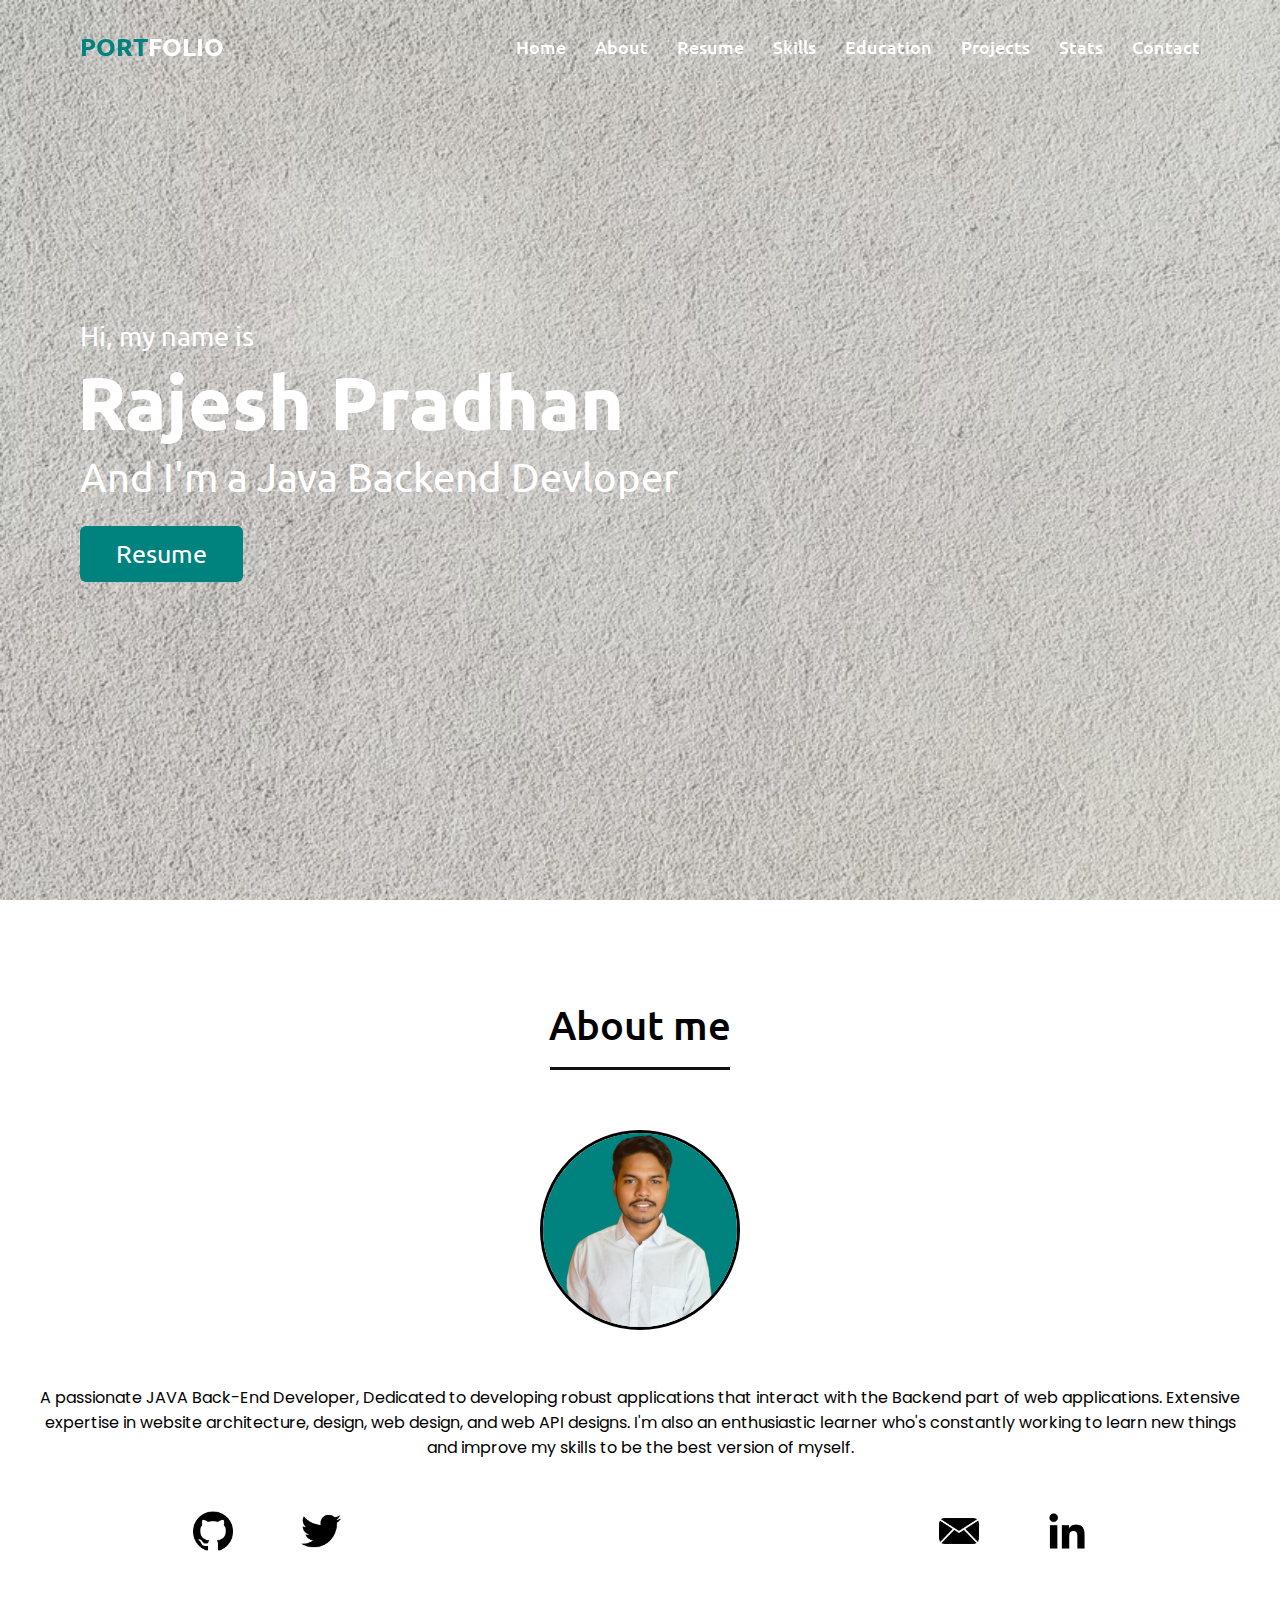
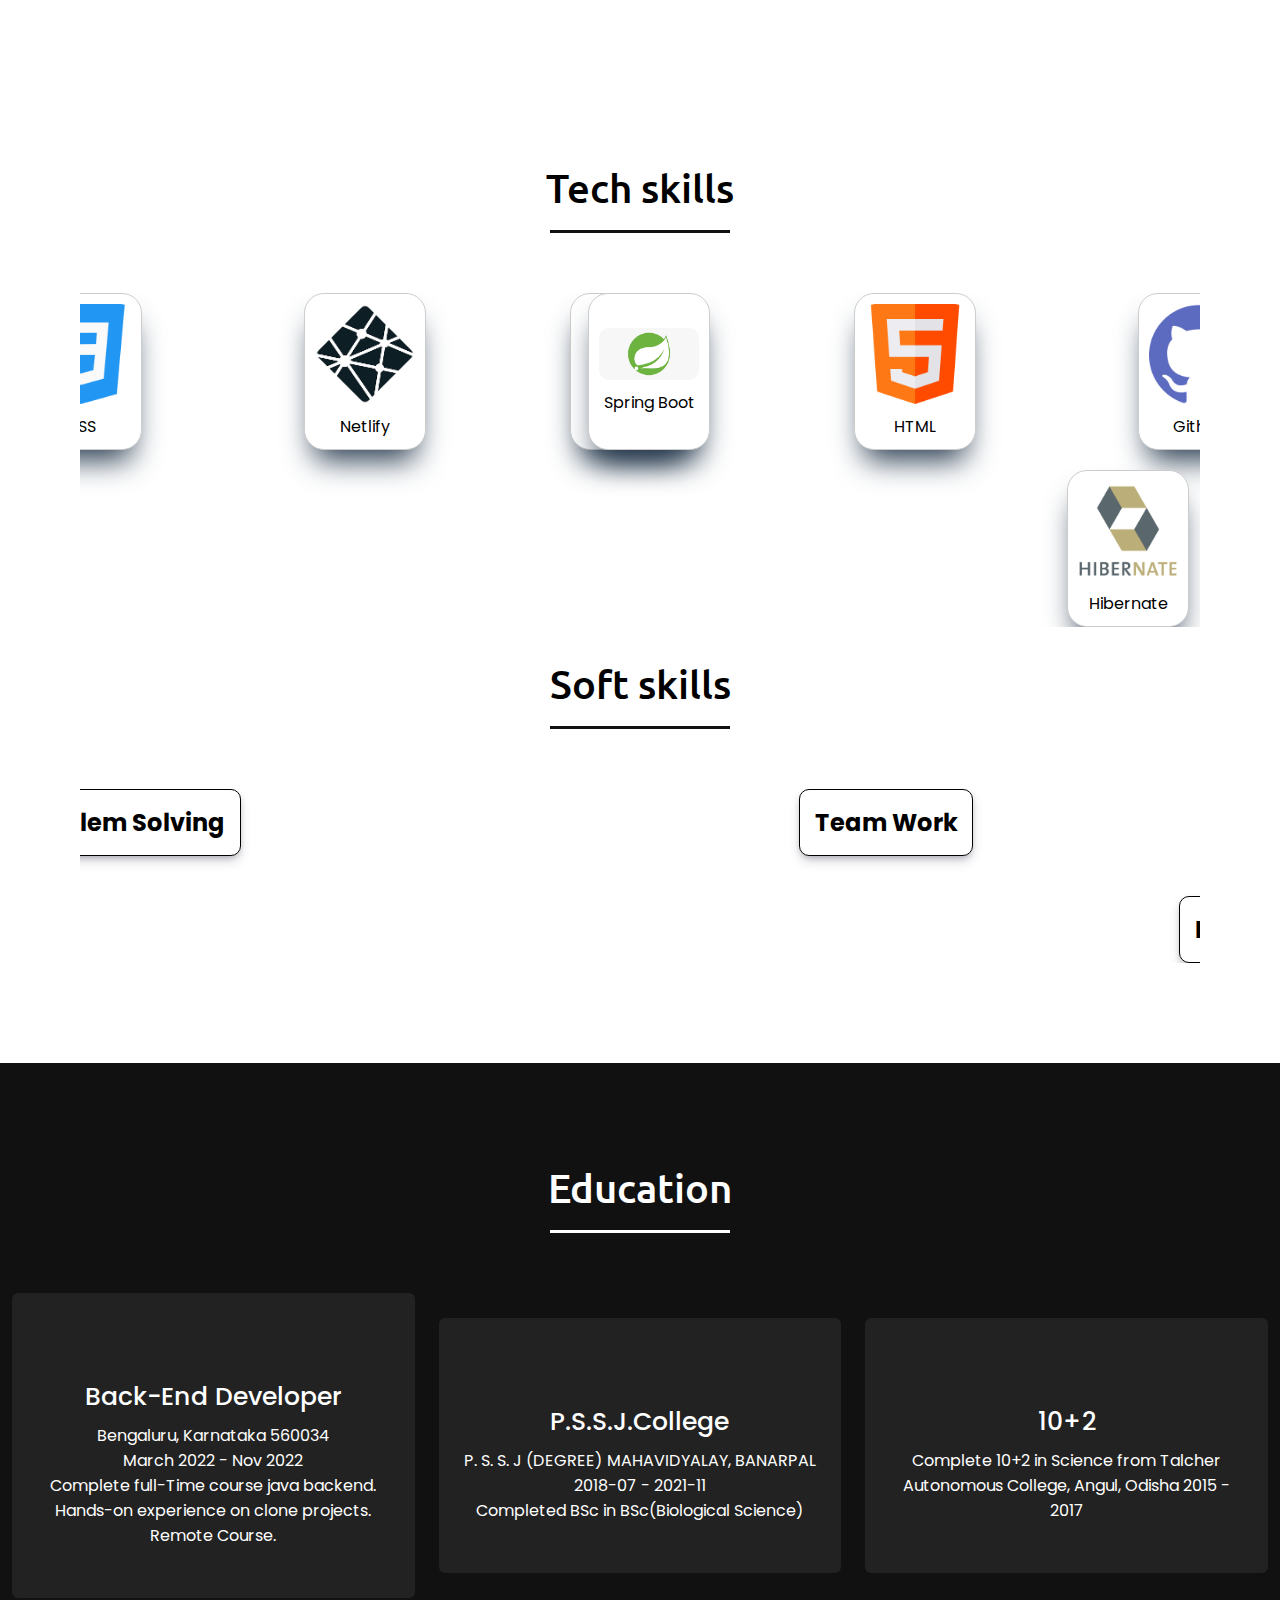
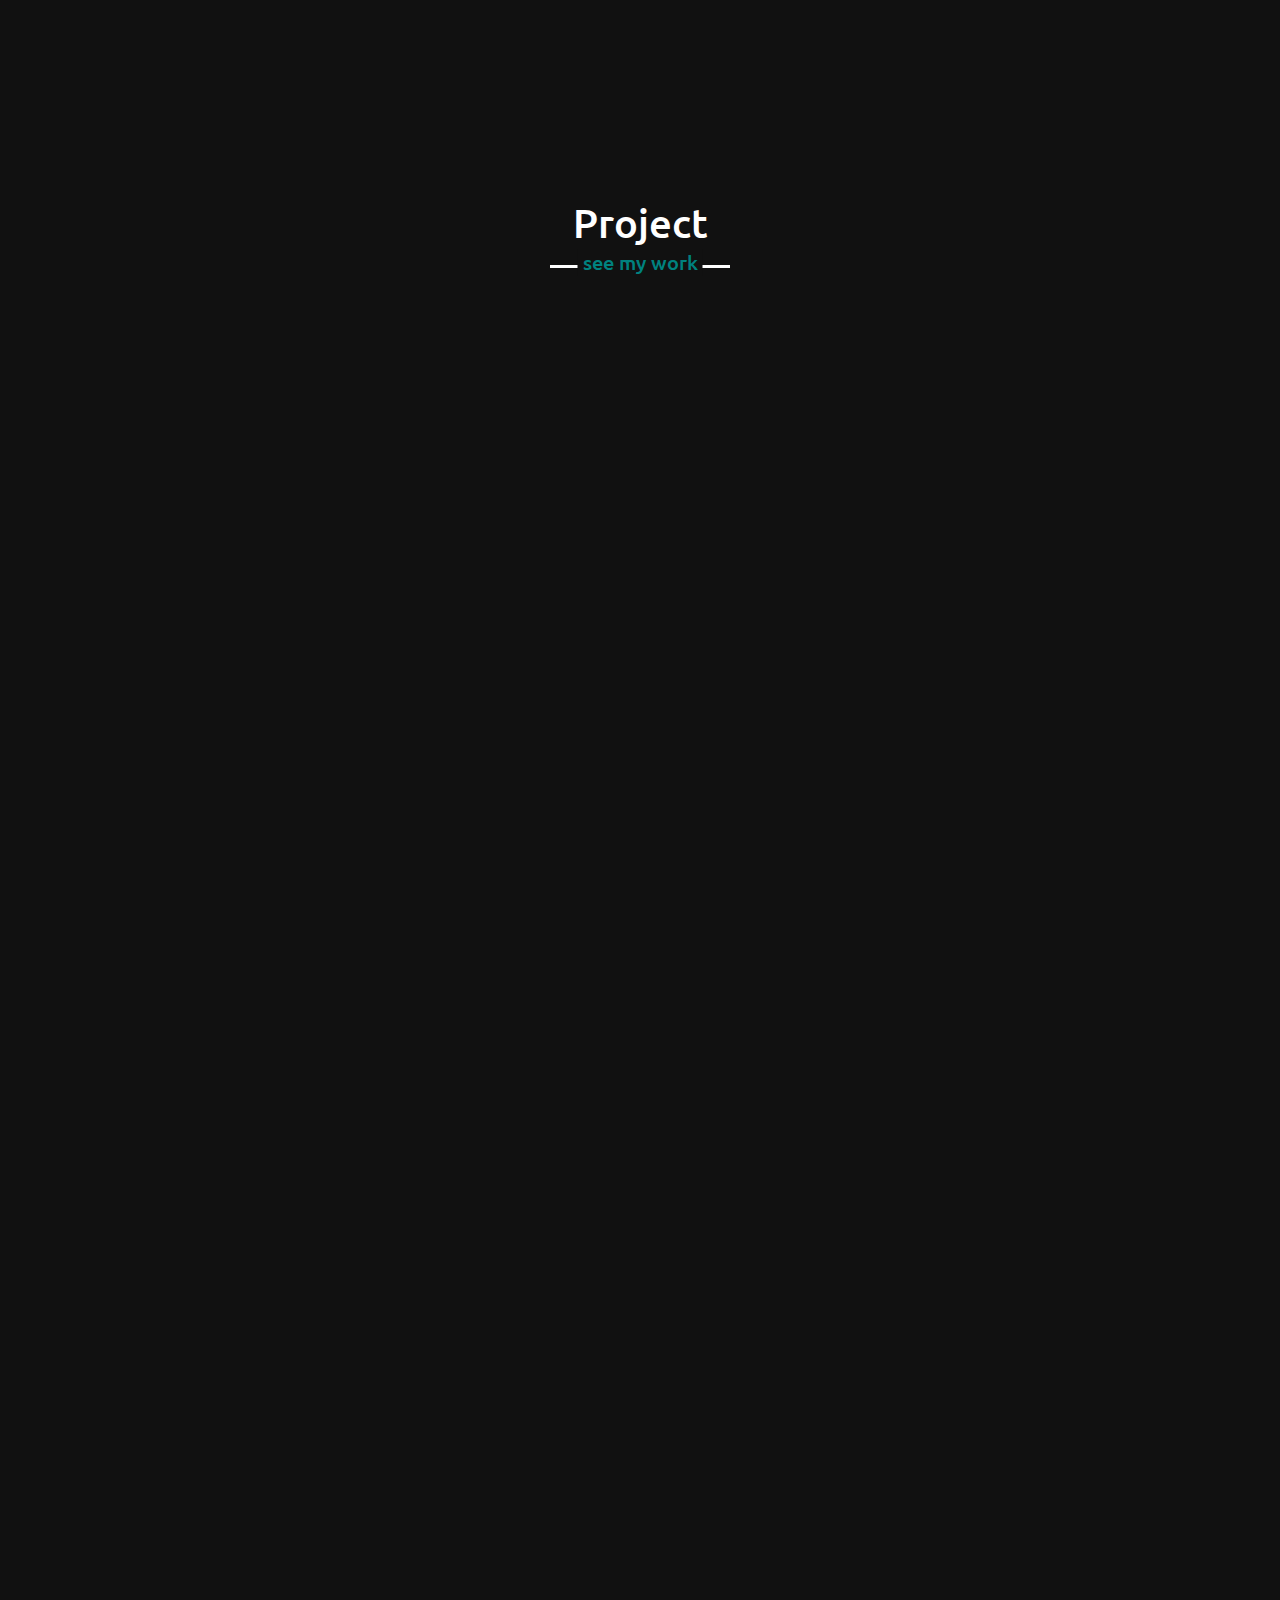
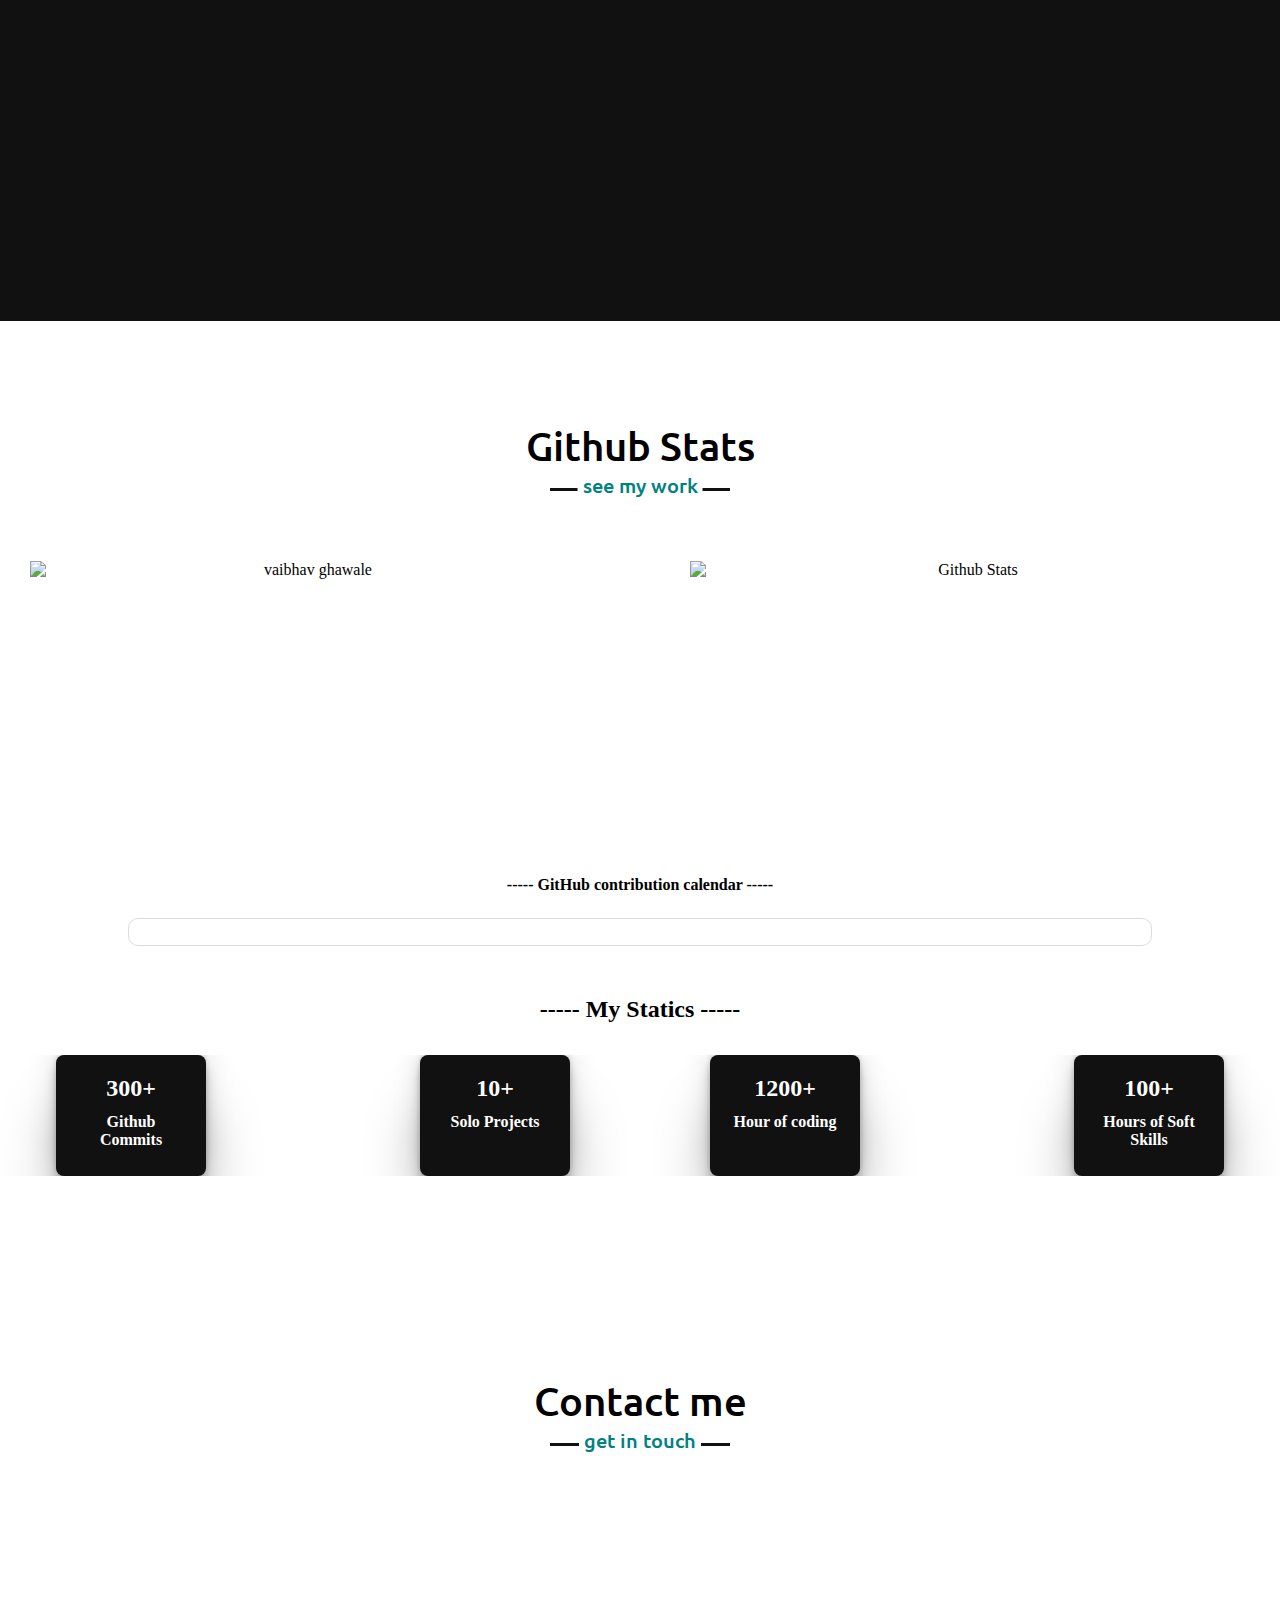
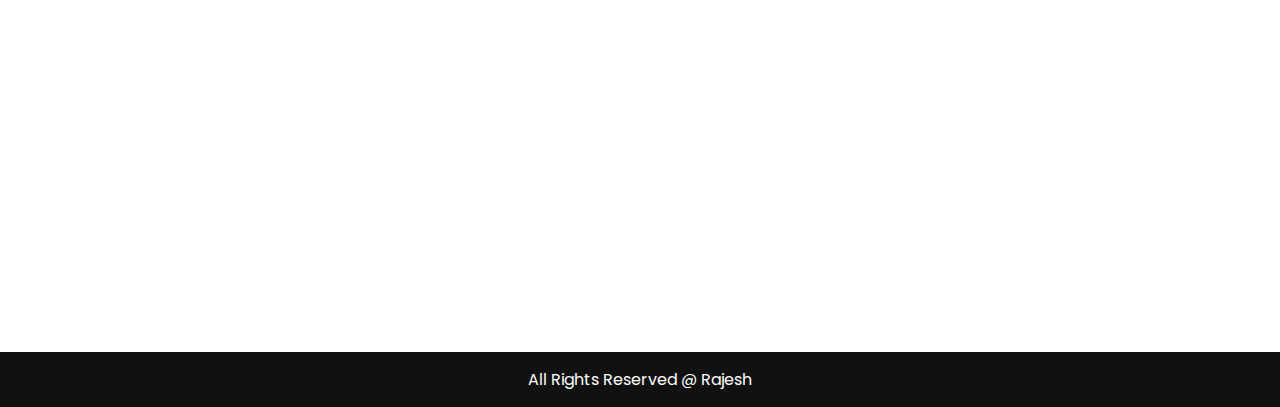
==== commit 7411babd: "update project" ====
--- a/index.html
+++ b/index.html
@@ -28,7 +28,7 @@
                 <li><a href="#home" class="menu-btn">Home</a></li>
                 <li><a href="#about" class="menu-btn">About</a></li>
                 <!-- <li><a href="#services1" class="menu-btn">Resume</a></li> -->
-                <li><a href="./src/Rajesh-Pradhan-Resume.pdf" download="Rajesh Pradhan Resume" class="menu-btn cont-box-f">Resume</a></li> 
+                <li><a href="./src/Rajesh-Pradhan-Resume.pdf" download="Rajesh Pradhan Resume" onclick="downloadResume()">Resume</a></li> 
                 <li><a href="#skills" class="menu-btn">Skills</a></li>
                 <li><a href="#education" class="menu-btn">Education</a></li>
                 <li><a href="#project" class="menu-btn">Projects</a></li>
@@ -47,7 +47,8 @@
             <div class="home-content">
                 <div class="text-1">Hi, my name is</div>
                 <div class="text-2">Rajesh Pradhan</div>
-                <div class="text-3">And I'm a <span class="typing"></span></div>
+                <div class="text-3">And I'm a Java Backend Devloper</div>
+                <!-- <span class="typing"></span> -->
                 <a href="./src/Rajesh-Pradhan-Resume.pdf" download="Rajesh Pradhan Resume" class="cont-box-f">Resume</a>
             </div>
         </div>
@@ -200,6 +201,24 @@
     <section class="project" id="project"> 
         <h2 class="title">Project</h2>
         <div class="cont-box">
+            <div class="project-main">
+                <div class="inside-1"><img src="./src/tripy2.png" alt=""> </div>
+                <div class="inside-2">
+                    <div><h2>Tripy(Online Trip Management System)</h2></div>
+                    <div class="pro-info"><p>
+                        A Collabrative Project Consisting Of the 5 Developer Depicting the implementation of the Trip Managment Platform like MakeMyTrip or Yatra.
+                    </p>
+                        <p class="tech-stach">Tech Stack: JAVA | Spring Boot | Hibernate | MySQL</p>
+                        <p class="resp-proj">My Responsibilities
+                        creating Destination API </P>
+                       
+                        <div>
+                           <a href="https://github.com/naveenSaini1/pumped-pot-3496" target="_blank" rel="noopener noreferrer"> <img class="pr1g" src="./src/GitHublogo2.png" alt=""></a>
+                            <!-- <a href="http://reliable-llama-c038f5.netlify.app/" target="_blank" rel="noopener noreferrer"><img class="pr1g" src="./src/newlive1.png" alt=""></a> -->
+                        </div>
+                    </div>
+                </div>
+            </div>
         <div class="project-main">
             <div class="inside-1"><img src="./src/fp.png" alt=""> </div>
             <div class="inside-2">
@@ -267,10 +286,6 @@
                 <div class="github-stat">
                     <img src="https://github-readme-stats.vercel.app/api?username=raje2&theme=highcontrast&show_icons=true&count_private=true"
                         alt="Github Stats" />
-                </div>
-                <div class="github-stat" id="most-lang">
-                    <img src="https://activity-graph.herokuapp.com/graph?username=raje2&theme=xcode"
-                        alt="Github Graph" />
                 </div>
             </div>
         </div>
--- a/common.css
+++ b/common.css
@@ -223,7 +223,7 @@
 .home {
   display: flex;
   /* background-color: #111; */
-  background-image: url("./src/bg2.jpg")  ;
+  background-image: url("./src/bg3.avif")  ;
   background-position: fixed ;
   height: 100vh;
   color: #fff;
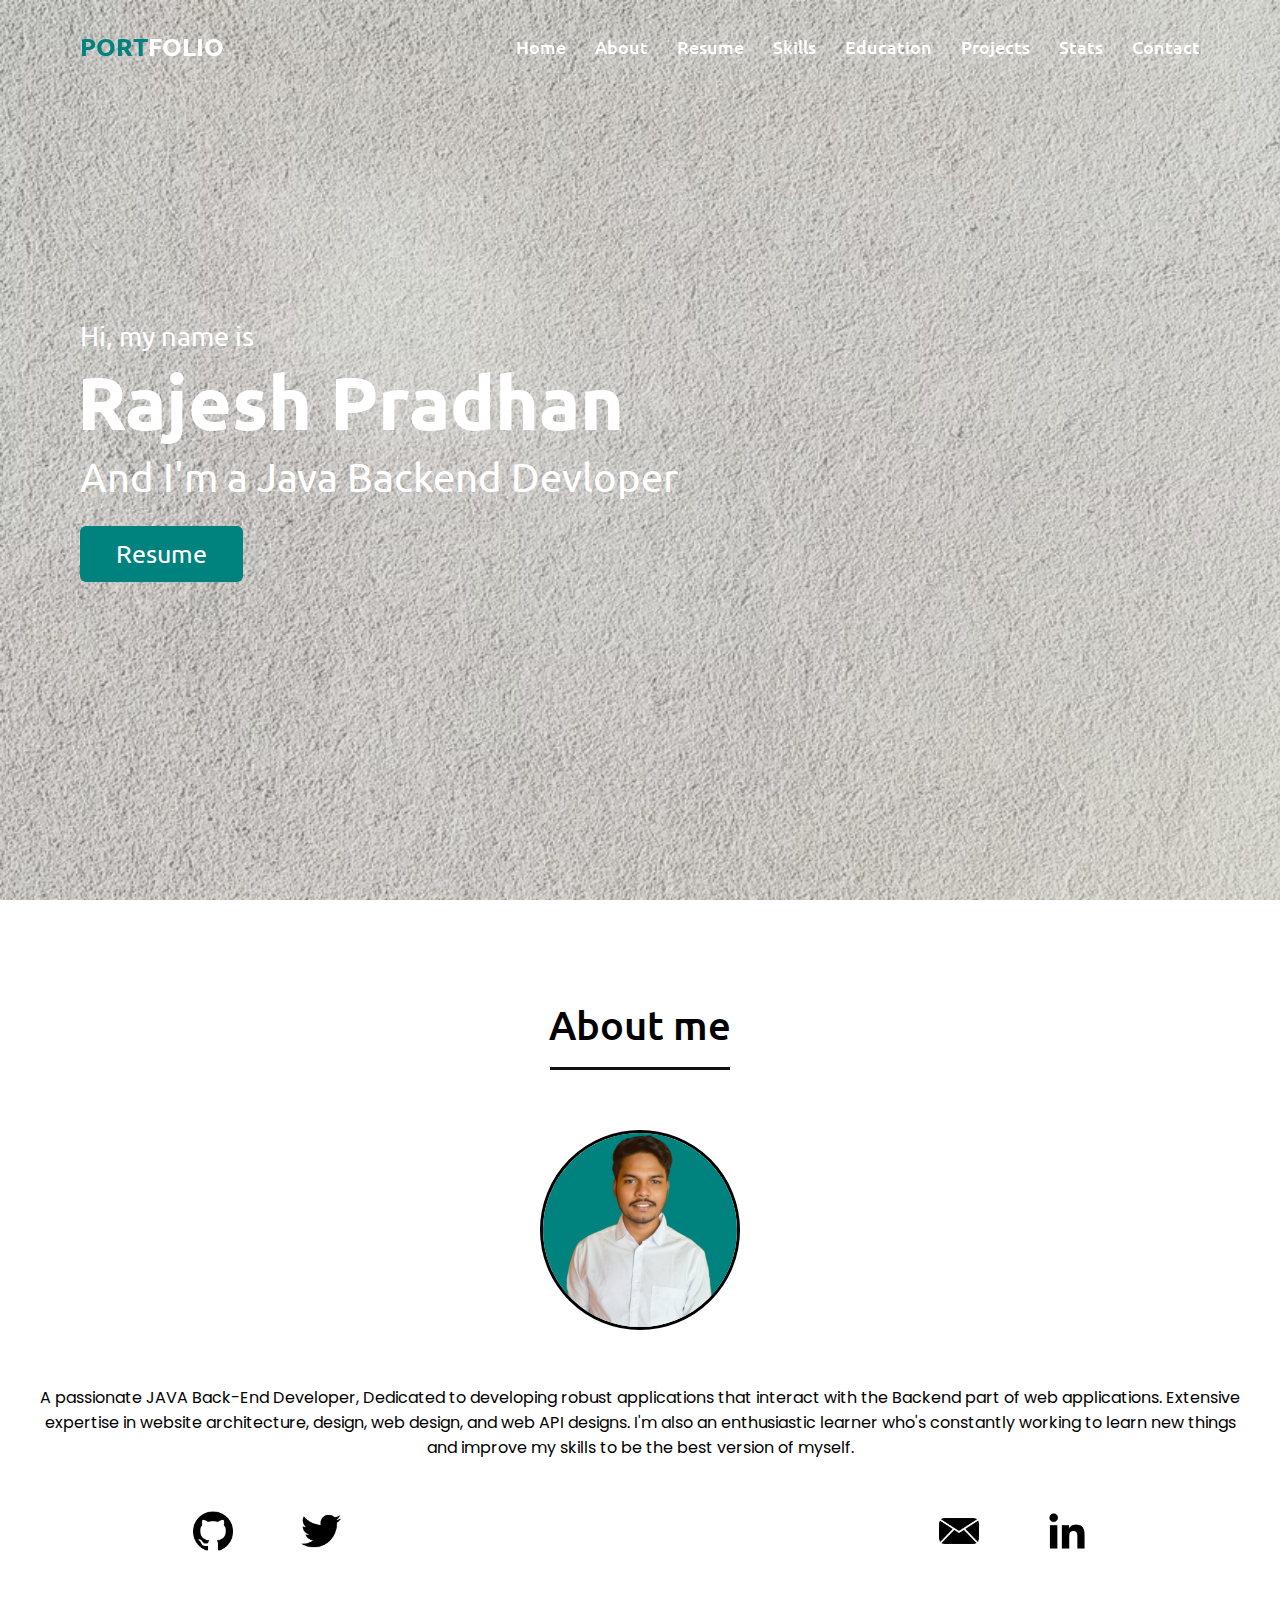
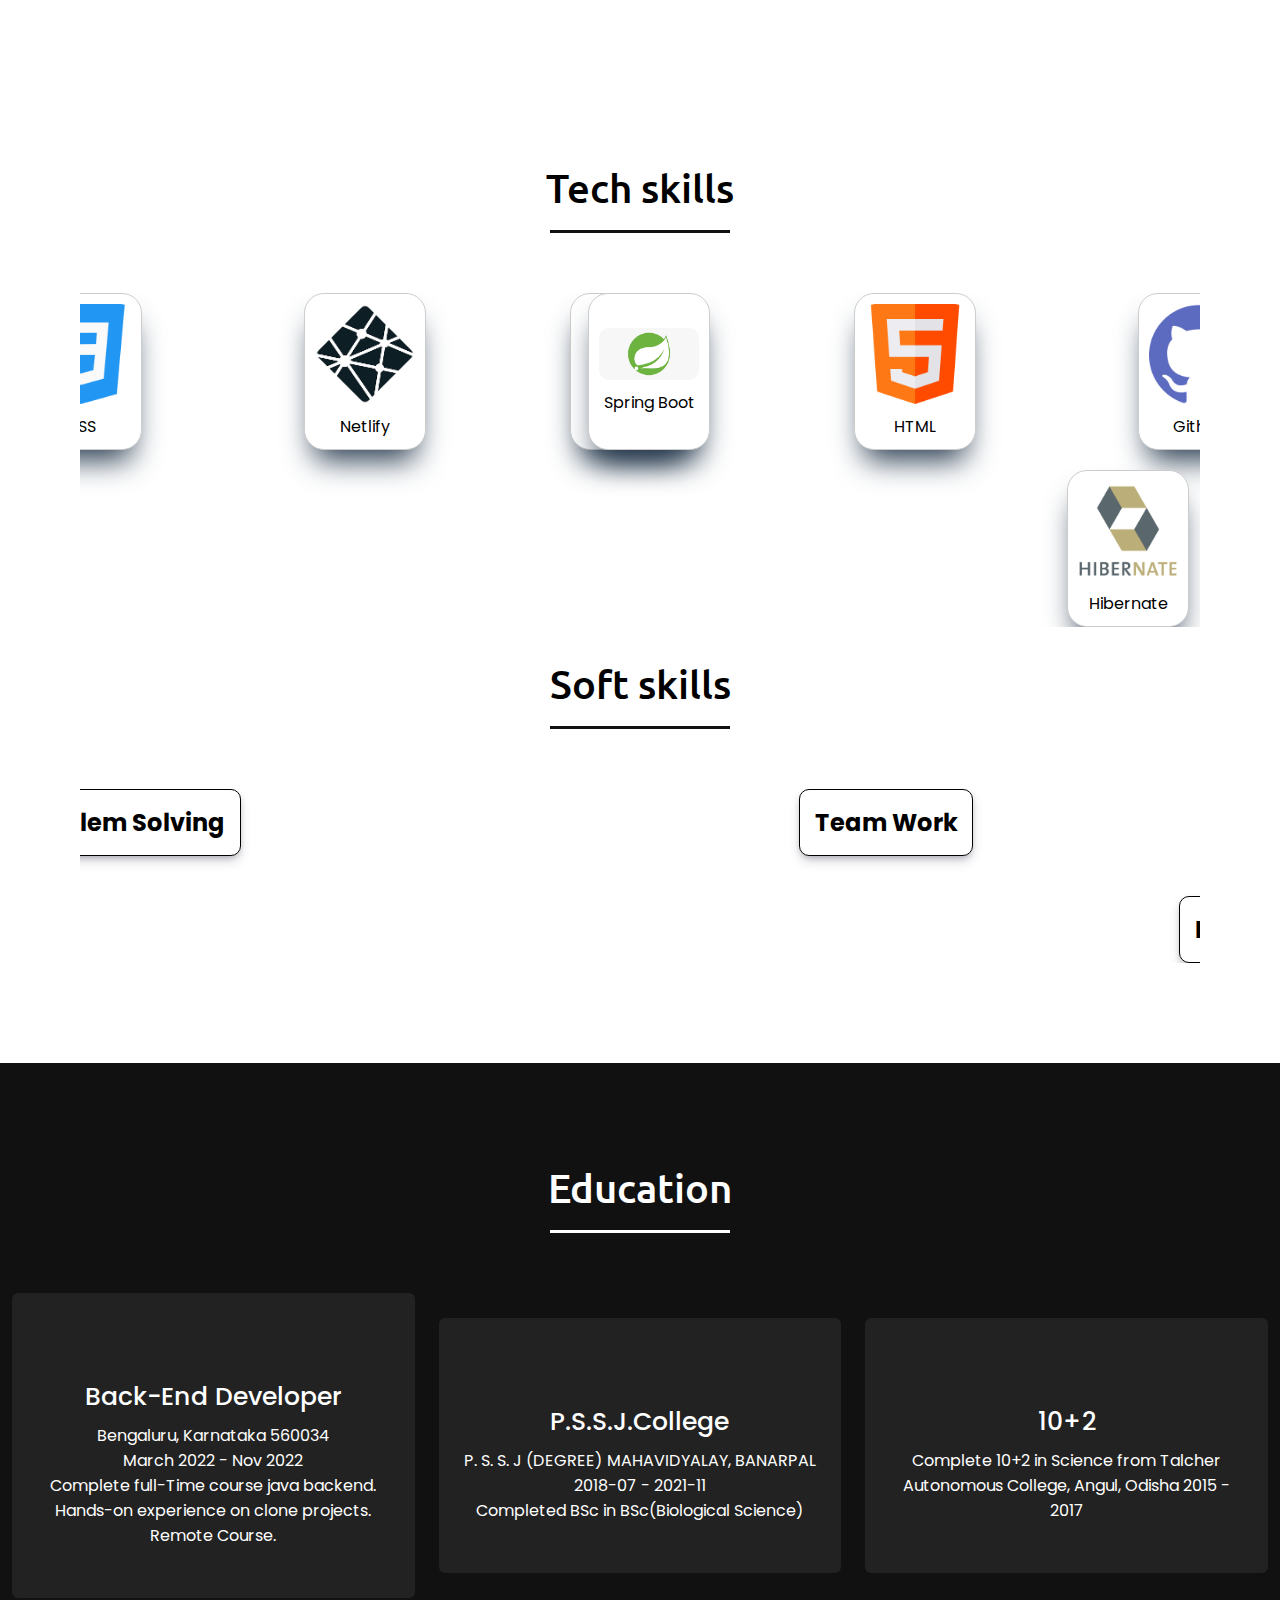
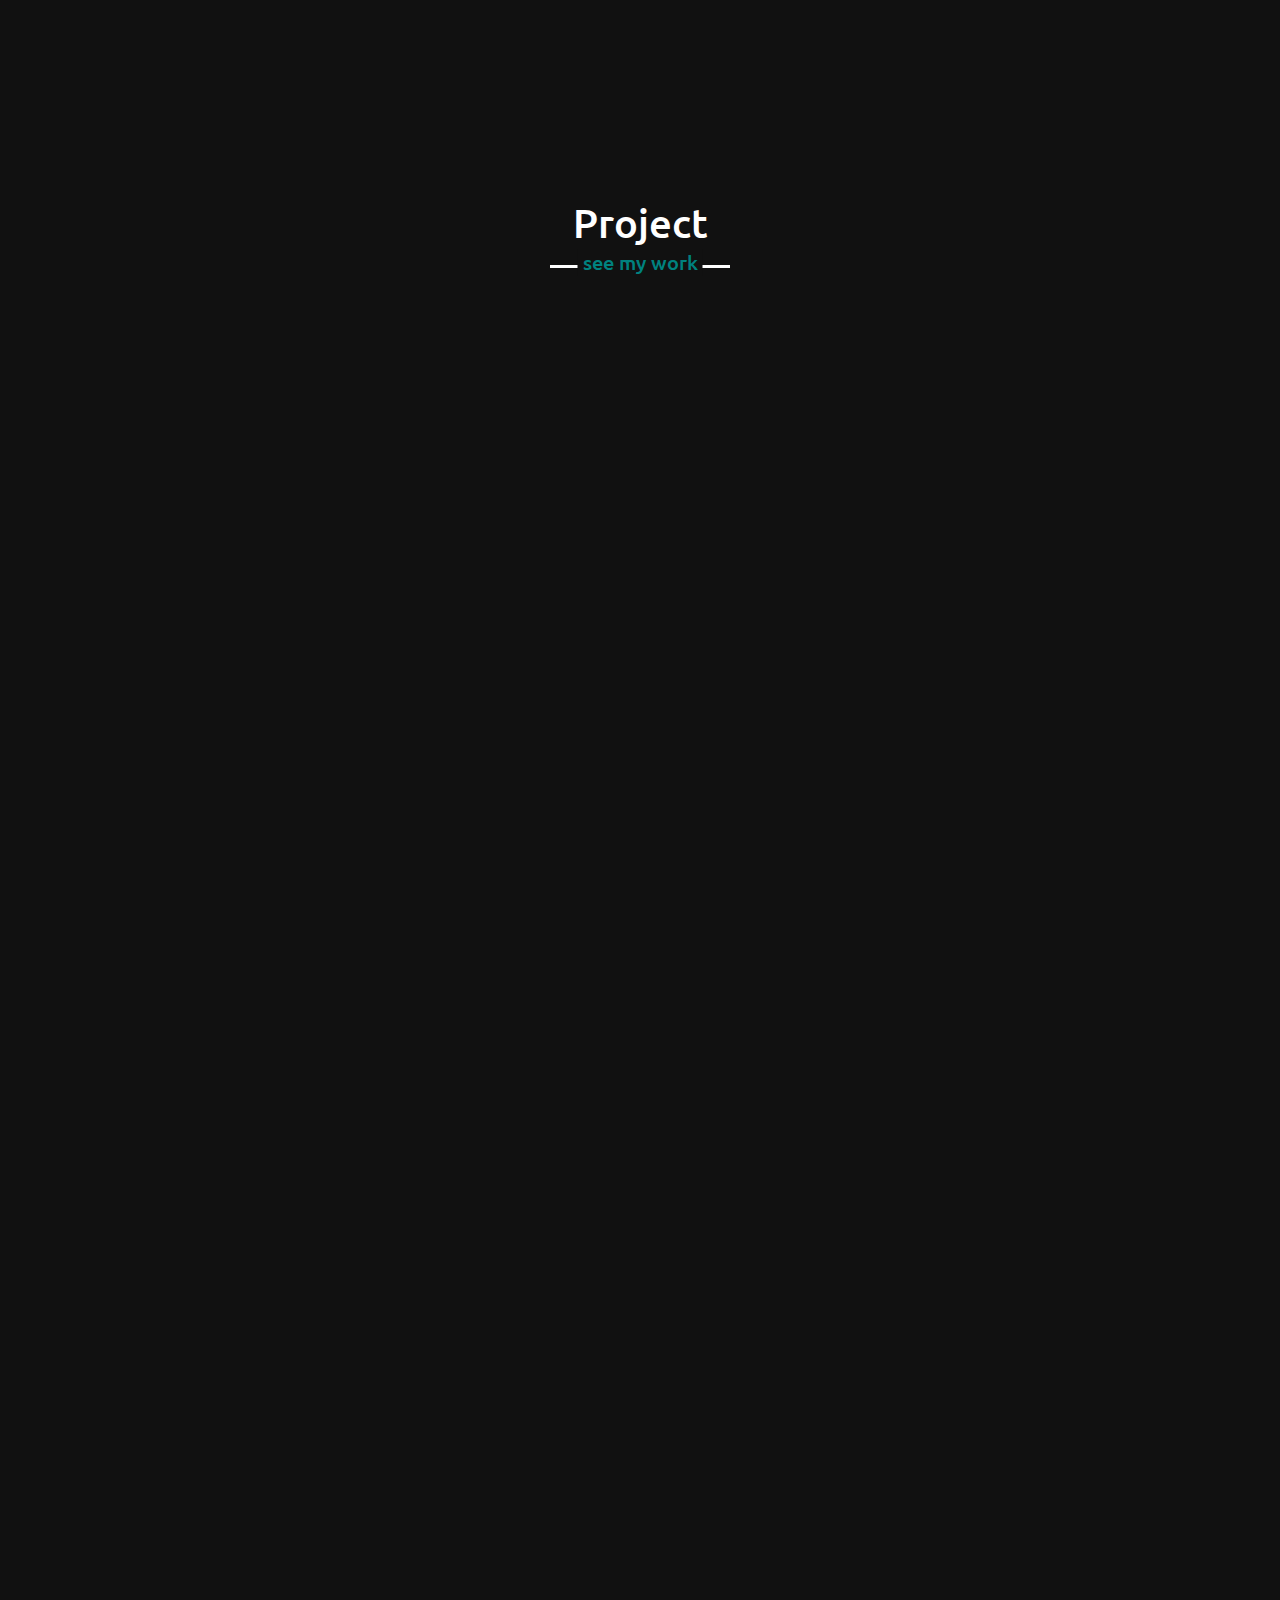
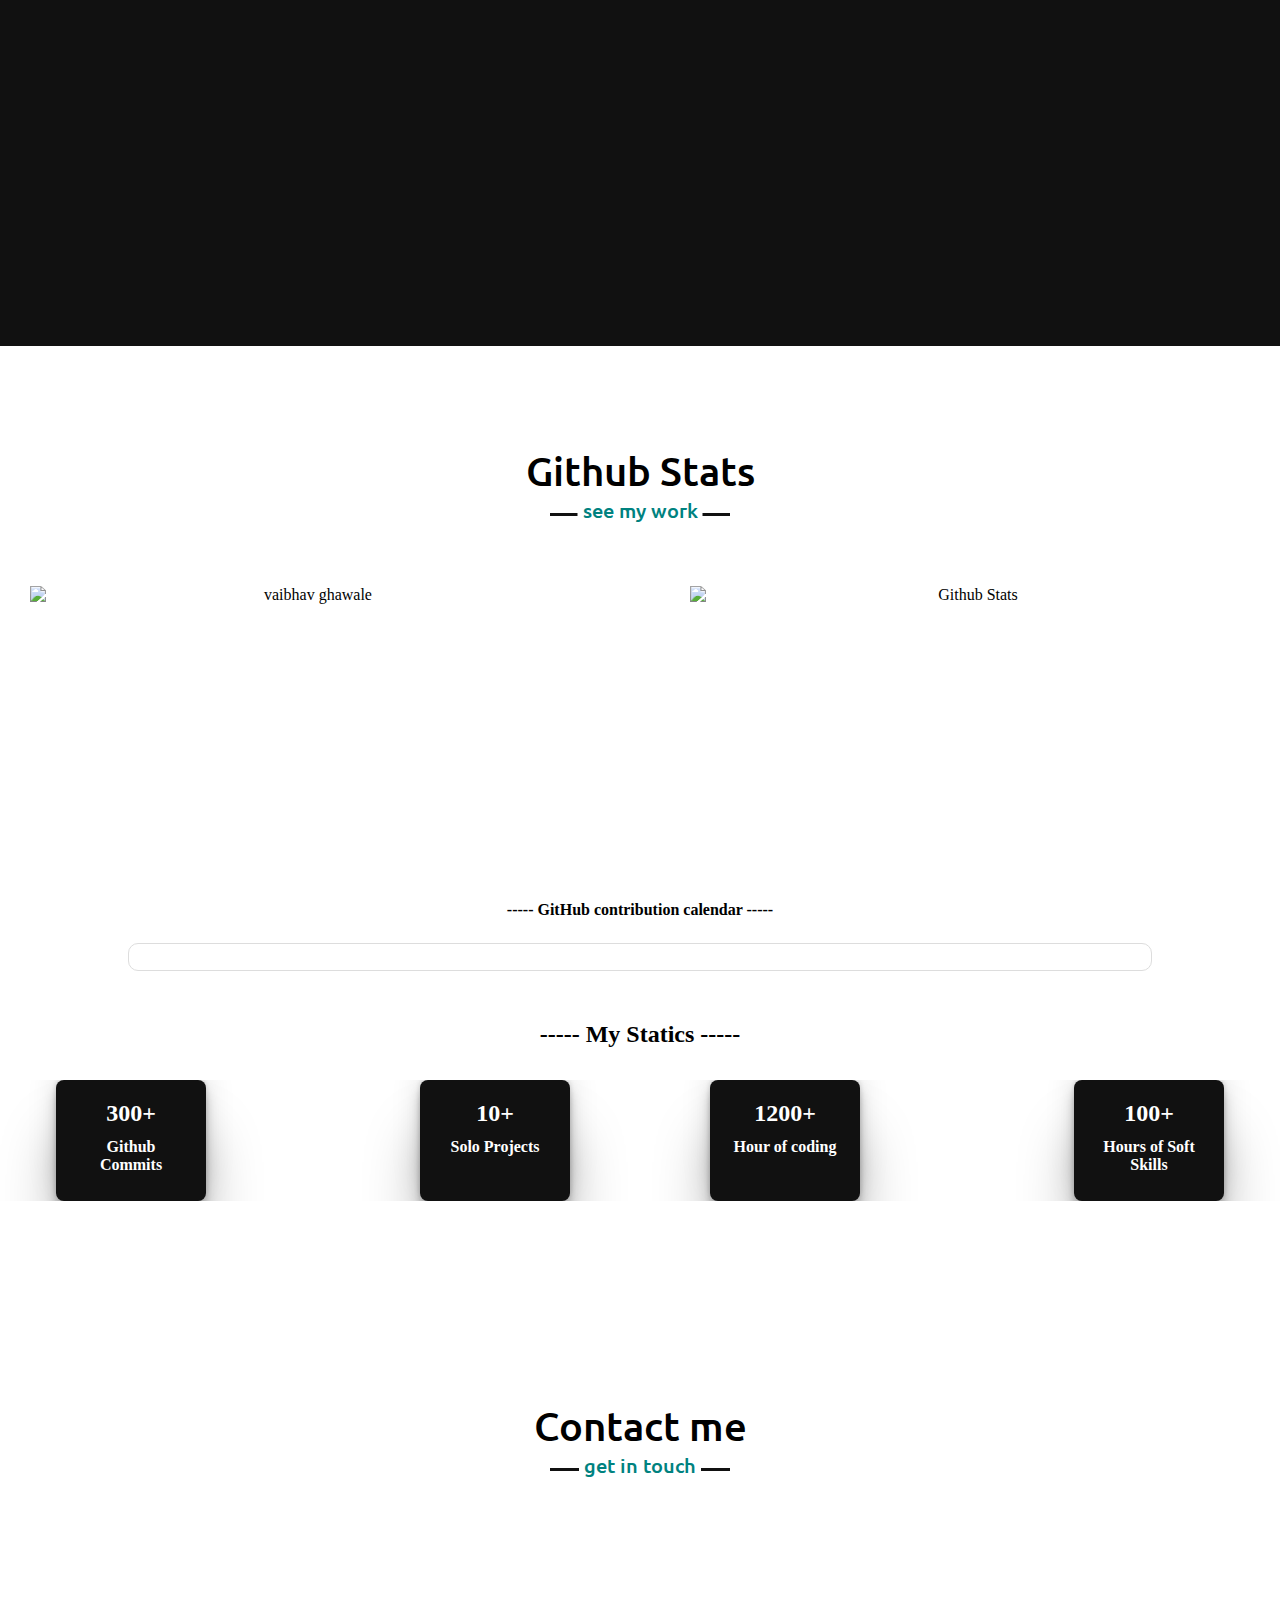
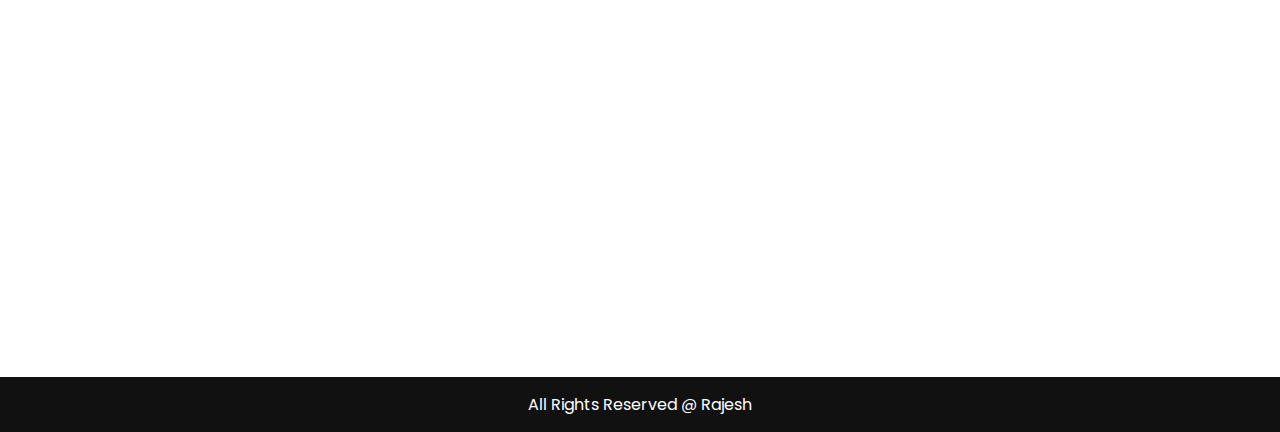
==== commit aac7288f: "update resume" ====
--- a/index.html
+++ b/index.html
@@ -210,7 +210,7 @@
                     </p>
                         <p class="tech-stach">Tech Stack: JAVA | Spring Boot | Hibernate | MySQL</p>
                         <p class="resp-proj">My Responsibilities
-                        creating Destination API </P>
+                        Created the Destination Module API with CRUD Operations </P>
                        
                         <div>
                            <a href="https://github.com/naveenSaini1/pumped-pot-3496" target="_blank" rel="noopener noreferrer"> <img class="pr1g" src="./src/GitHublogo2.png" alt=""></a>
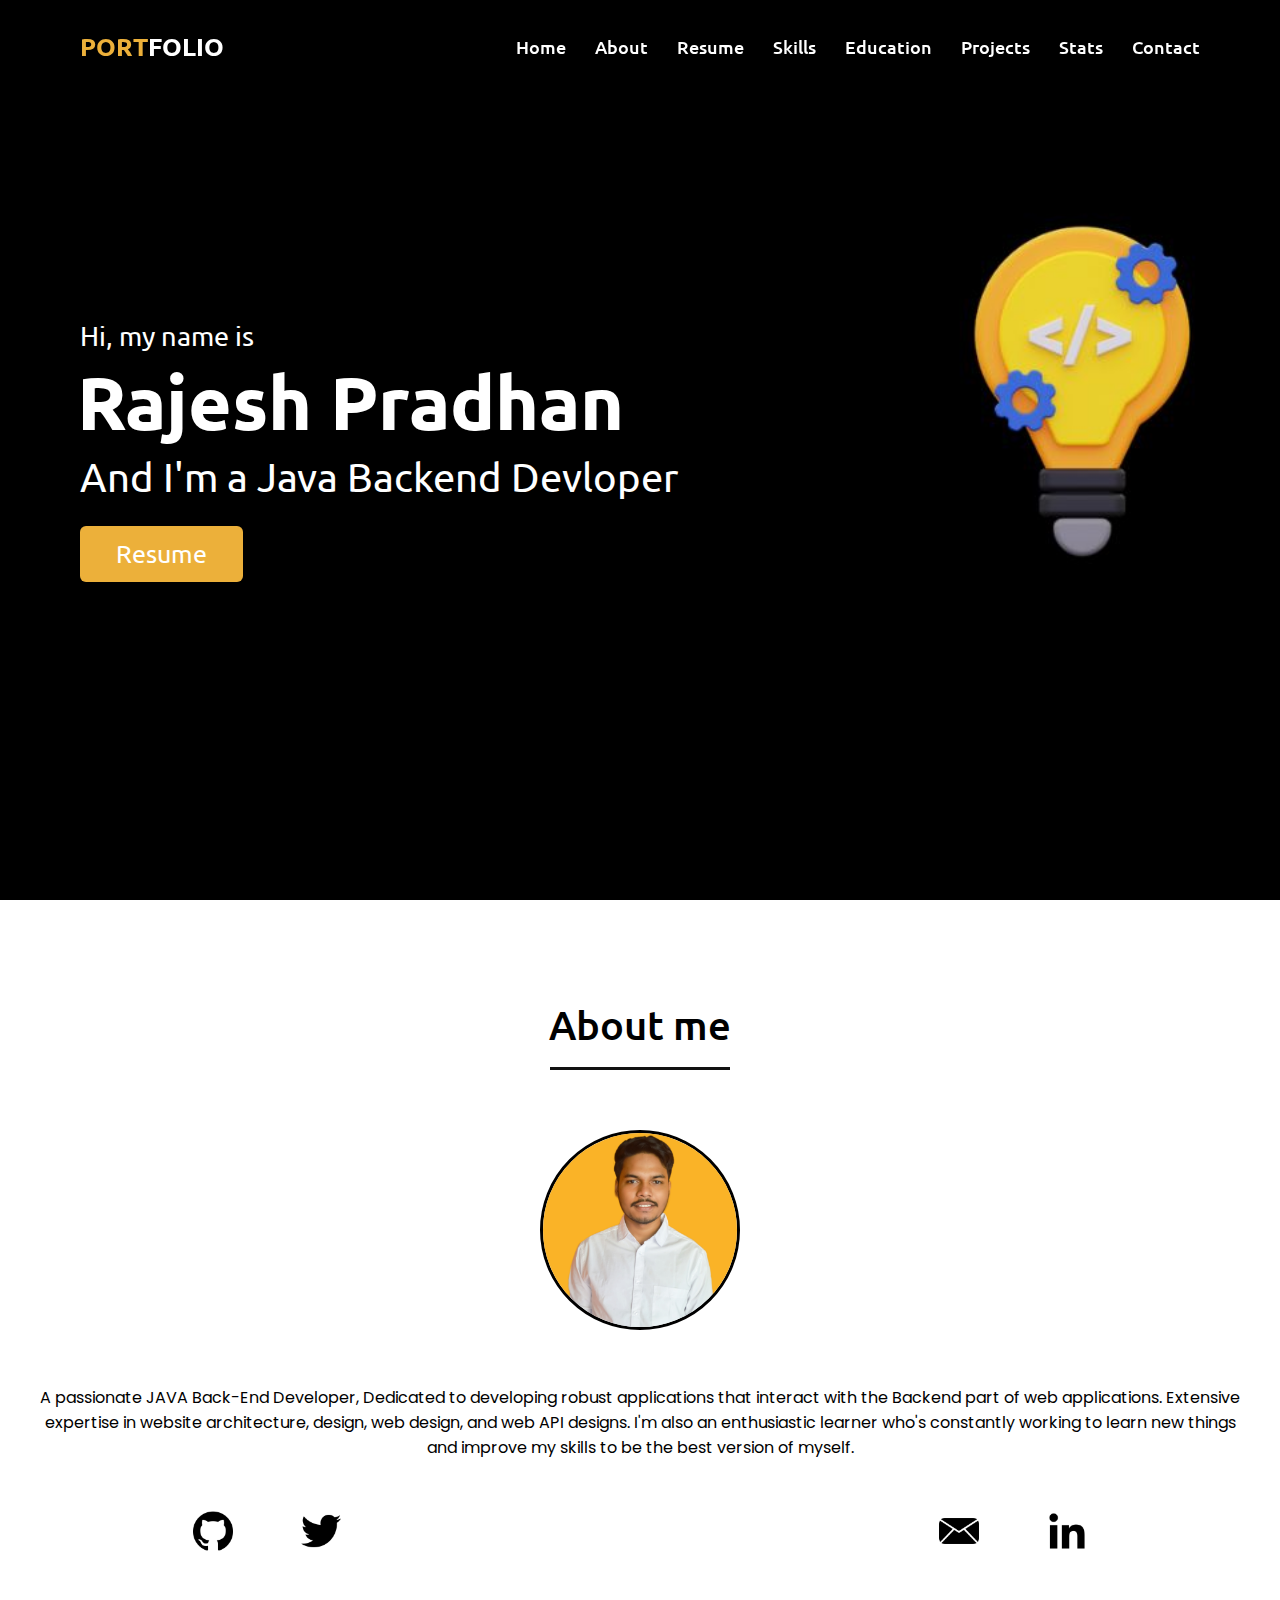
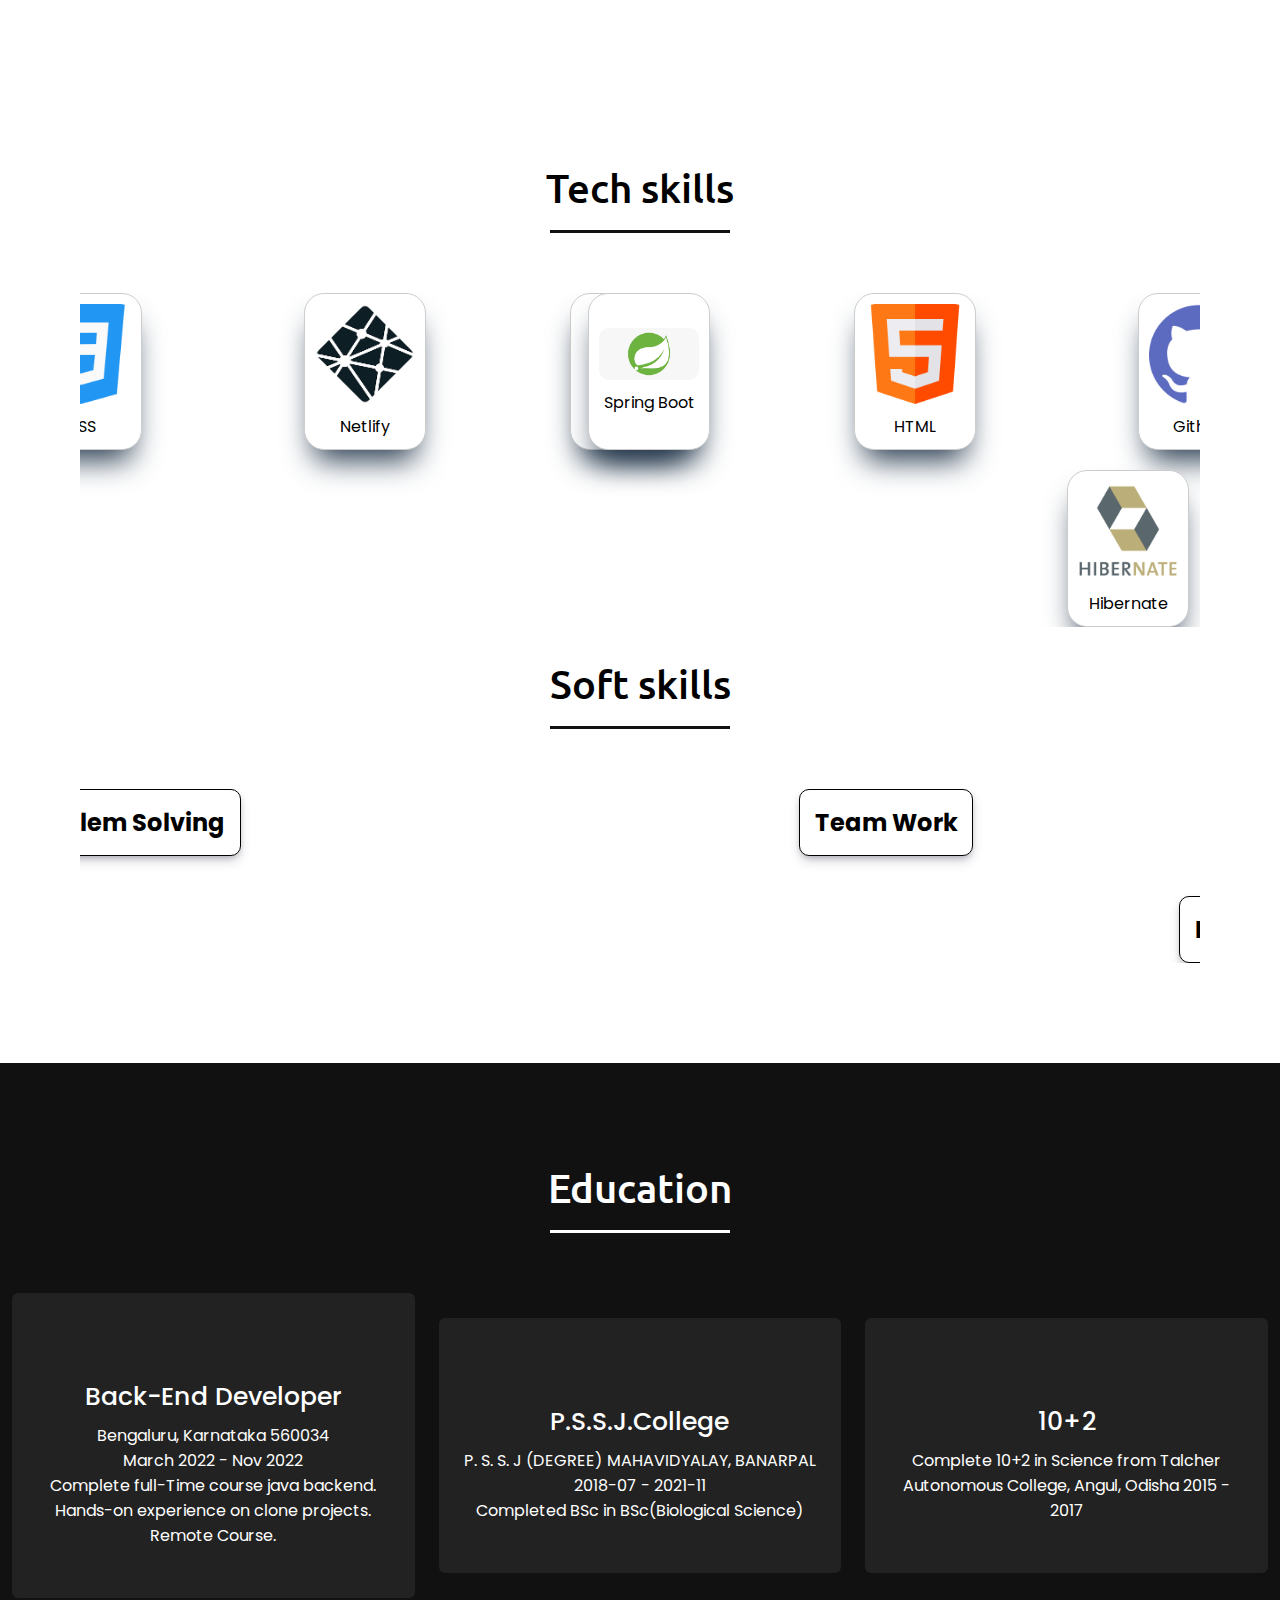
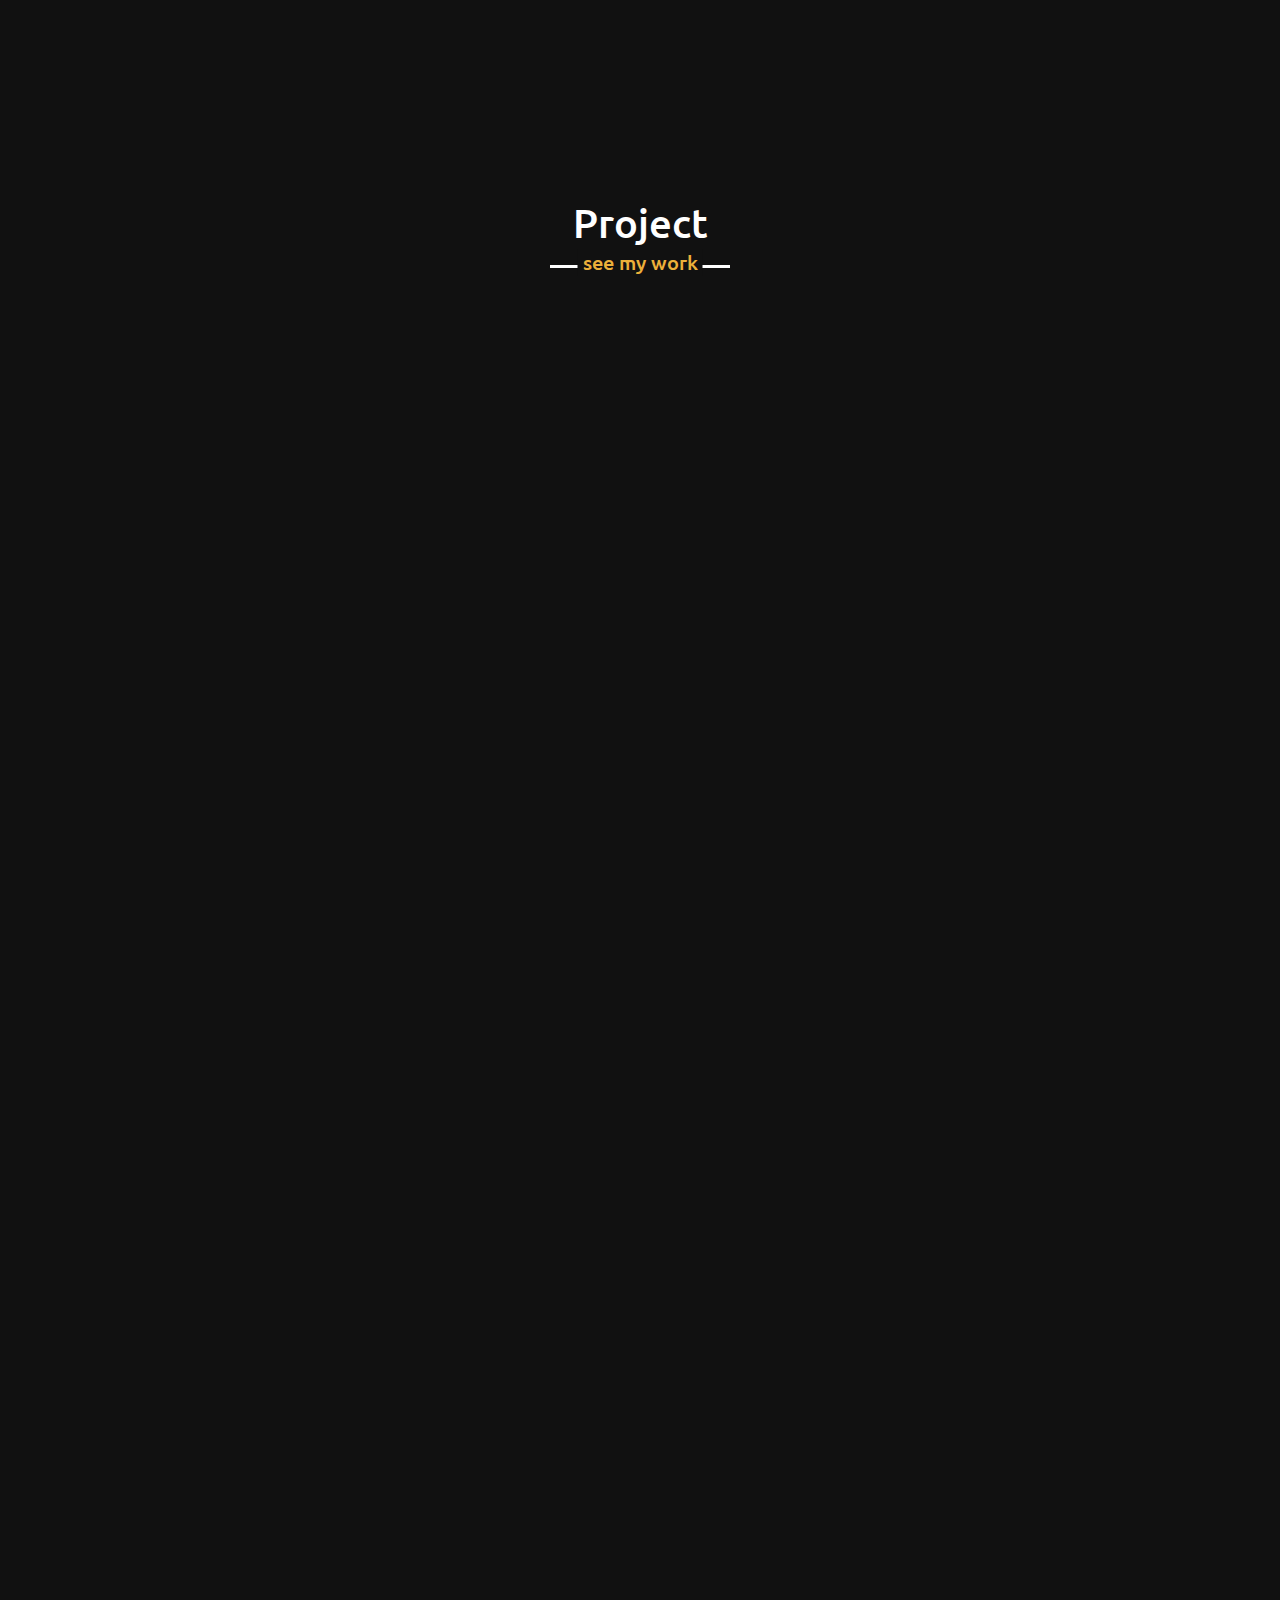
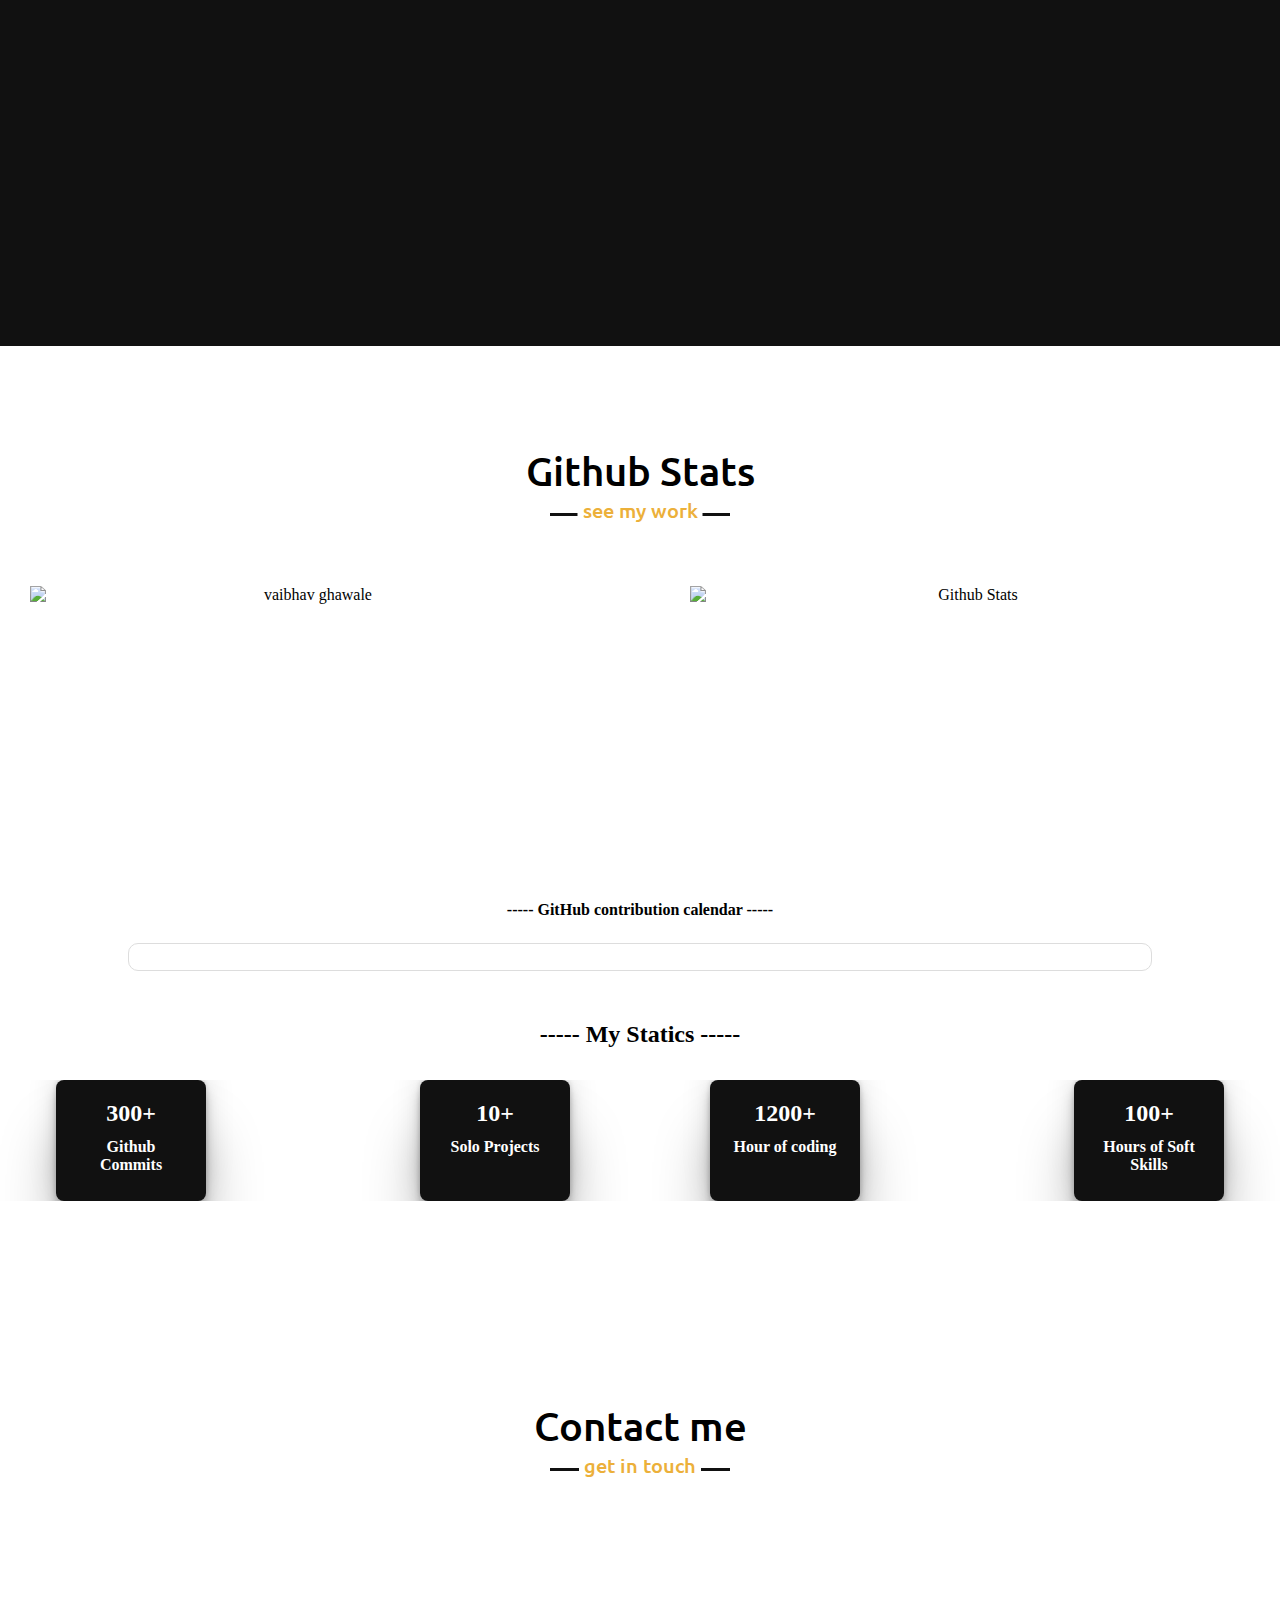
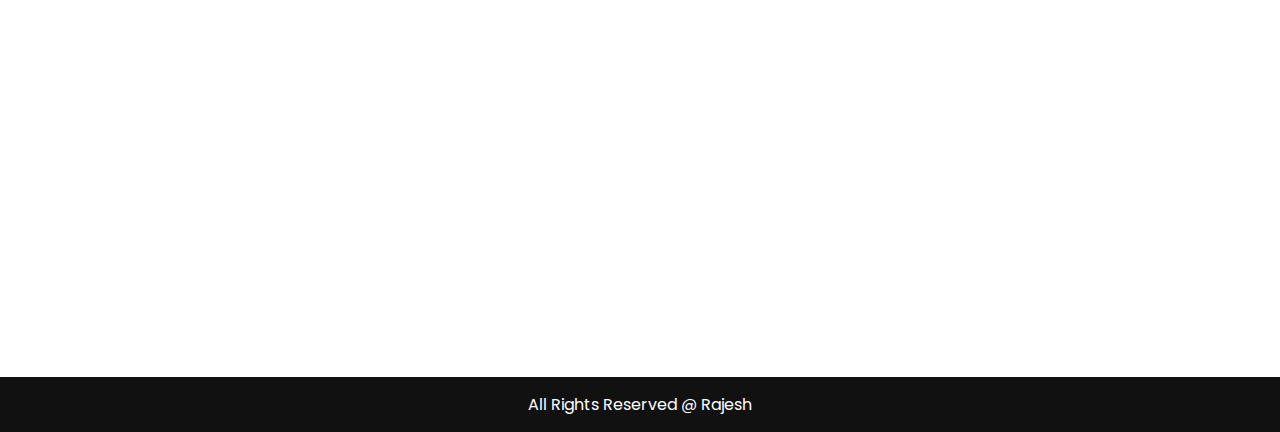
==== commit 1fb5bf66: "changes in color" ====
--- a/index.html
+++ b/index.html
@@ -58,7 +58,7 @@
     <section class="about" id="about">
         <div>
             <h2 class="title">About me</h2>
-            <div class="my-pic"> <img src="./src/bad.jpg" alt="Rajesh Pradhan" >
+            <div class="my-pic"> <img src="./src/full.jpg" alt="Rajesh Pradhan" >
            </div>
             <p class="about-me">A passionate JAVA Back-End Developer, Dedicated to 
             developing robust applications that interact with the Backend part of web applications. 
--- a/common.css
+++ b/common.css
@@ -117,7 +117,7 @@
   bottom: -8px;
   left: 50%;
   font-size: 20px;
-  color: #00827F;
+  color: rgb(236, 176, 58);
   padding: 0 5px;
   background: #fff;
   transform: translateX(-50%);
@@ -125,7 +125,7 @@
 
 .pro-info>.tech-stach{
 
-  background-color: #00827F;
+  background-color: rgb(236, 176, 58);
   color: #fff;
   padding: 3px;
 
@@ -142,7 +142,7 @@
 }
 .navbar.sticky {
   padding: 15px 0;
-  background: #00827F;
+  background: rgb(236, 176, 58);
 }
 .navbar .max-width {
   display: flex;
@@ -156,7 +156,7 @@
 }
 
 .navbar .logo a span {
-  color: #00827F;
+  color: rgb(236, 176, 58);
   transition: all 0.3s ease;
 }
 .navbar.sticky .logo a span {
@@ -175,7 +175,7 @@
   transition: color 0.3s ease;
 }
 .navbar .menu li a:hover {
-  color: #00827F;
+  color: rgb(236, 176, 58);
 }
 .navbar.sticky .menu li a:hover {
   color: #fff;
@@ -199,7 +199,7 @@
   bottom: 10px;
   text-align: center;
   line-height: 45px;
-  color: #00827F;
+  color: rgb(236, 176, 58);
   z-index: 9999;
   font-size: 30px;
   border-radius: 6px;
@@ -222,8 +222,8 @@
 
 .home {
   display: flex;
-  /* background-color: #111; */
-  background-image: url("./src/bg3.avif")  ;
+   /* background-color: #111;  */
+  background-image: url("./src/pg6.jpg");
   background-position: fixed ;
   height: 100vh;
   color: #fff;
@@ -252,12 +252,12 @@
   margin: 5px 0;
 }
 .home .home-content .text-3 span {
-  color: #00827F;
+  color: rgb(236, 176, 58);
   font-weight: 500;
 }
 .home .home-content a {
   display: inline-block;
-  background: #00827F;
+  background: rgb(236, 176, 58);
   color: #fff;
   font-size: 25px;
   padding: 12px 36px;
@@ -268,7 +268,7 @@
   transition: all 0.3s ease;
 }
 .home .home-content a:hover {
-  color: #00827F;
+  color: rgb(236, 176, 58);
   background: none;
 }
 
@@ -363,7 +363,7 @@
   
 }
 .services .serv-content .card:hover {
-  background: #00827F;
+  background: rgb(236, 176, 58);
   color: #fff;
   /* change*/
 }
@@ -419,10 +419,12 @@
   transition: 0.9s;
 }
 
+/* second color start here */
+
 #resume-btn{
   width: 150px;
   margin-top: 1.2rem;
-  border: 1px solid #00827F;
+  border: 1px solid rgb(236, 176, 58);
   background-color:transparent;
   color: #fff;
   text-align: center;
@@ -430,7 +432,7 @@
 }
 #resume-btn:hover{
   cursor: pointer;
-  background-color:#00827F ;
+  background-color:rgb(236, 176, 58) ;
   color: #000;
   transition: 2s;
 }
@@ -486,7 +488,7 @@
 }
 .skill-1>img:hover{
   cursor:pointer;
-  background-color:#00827F; 
+  background-color:rgb(236, 176, 58); 
   border:none;
 }
 .skill-2{
@@ -511,7 +513,7 @@
 
 .skill-2:hover{
   cursor: pointer;
-  border: 3px solid #00827F;
+  border: 3px solid rgb(236, 176, 58);
 }
 .soft{
   margin-top: 2rem;
@@ -636,7 +638,7 @@
 width: 30%;
 height: 25%;
 margin-top: 2%;
-border: 1px solid #00827F;
+border: 1px solid rgb(236, 176, 58);
 background-color:transparent;
 color: #fff;
 text-align: center;
@@ -649,7 +651,7 @@
 }
 .resume-btn:hover{
 cursor: pointer;
-background-color:#00827F ;
+background-color:rgb(236, 176, 58) ;
 color: #000;
 transition: 2s;
 }
@@ -685,7 +687,7 @@
   text-align: center;
 }
 footer span a {
-  color: #00827F;
+  color: rgb(236, 176, 58);
   text-decoration: none;
 }
 footer span a:hover {
@@ -713,7 +715,7 @@
 
 }
 .my-cont>.cont-box-1:hover{
-  background-color: #00827F;
+  background-color: rgb(236, 176, 58);
 }
 .cont-box-1{
   transform: translateX(400%);
@@ -851,7 +853,7 @@
 }
 .skills-box:hover {
     /* background-color: #02225a; */
-   background-color: #00827F;
+   background-color: rgb(236, 176, 58);
 }
 
 .skills-box{
@@ -1015,7 +1017,7 @@
   
   }
   .navbar.sticky .menu li a:hover {
-    color: #00827F;
+    color: rgb(236, 176, 58);
   }
 
     .github-stat {
@@ -1088,7 +1090,7 @@
     flex-direction: column;
   }
   .navbar.sticky .menu li a:hover {
-    color: #00827F;
+    color: rgb(236, 176, 58);
   }
   .contact .right form .name,
   .contact .right form .email {
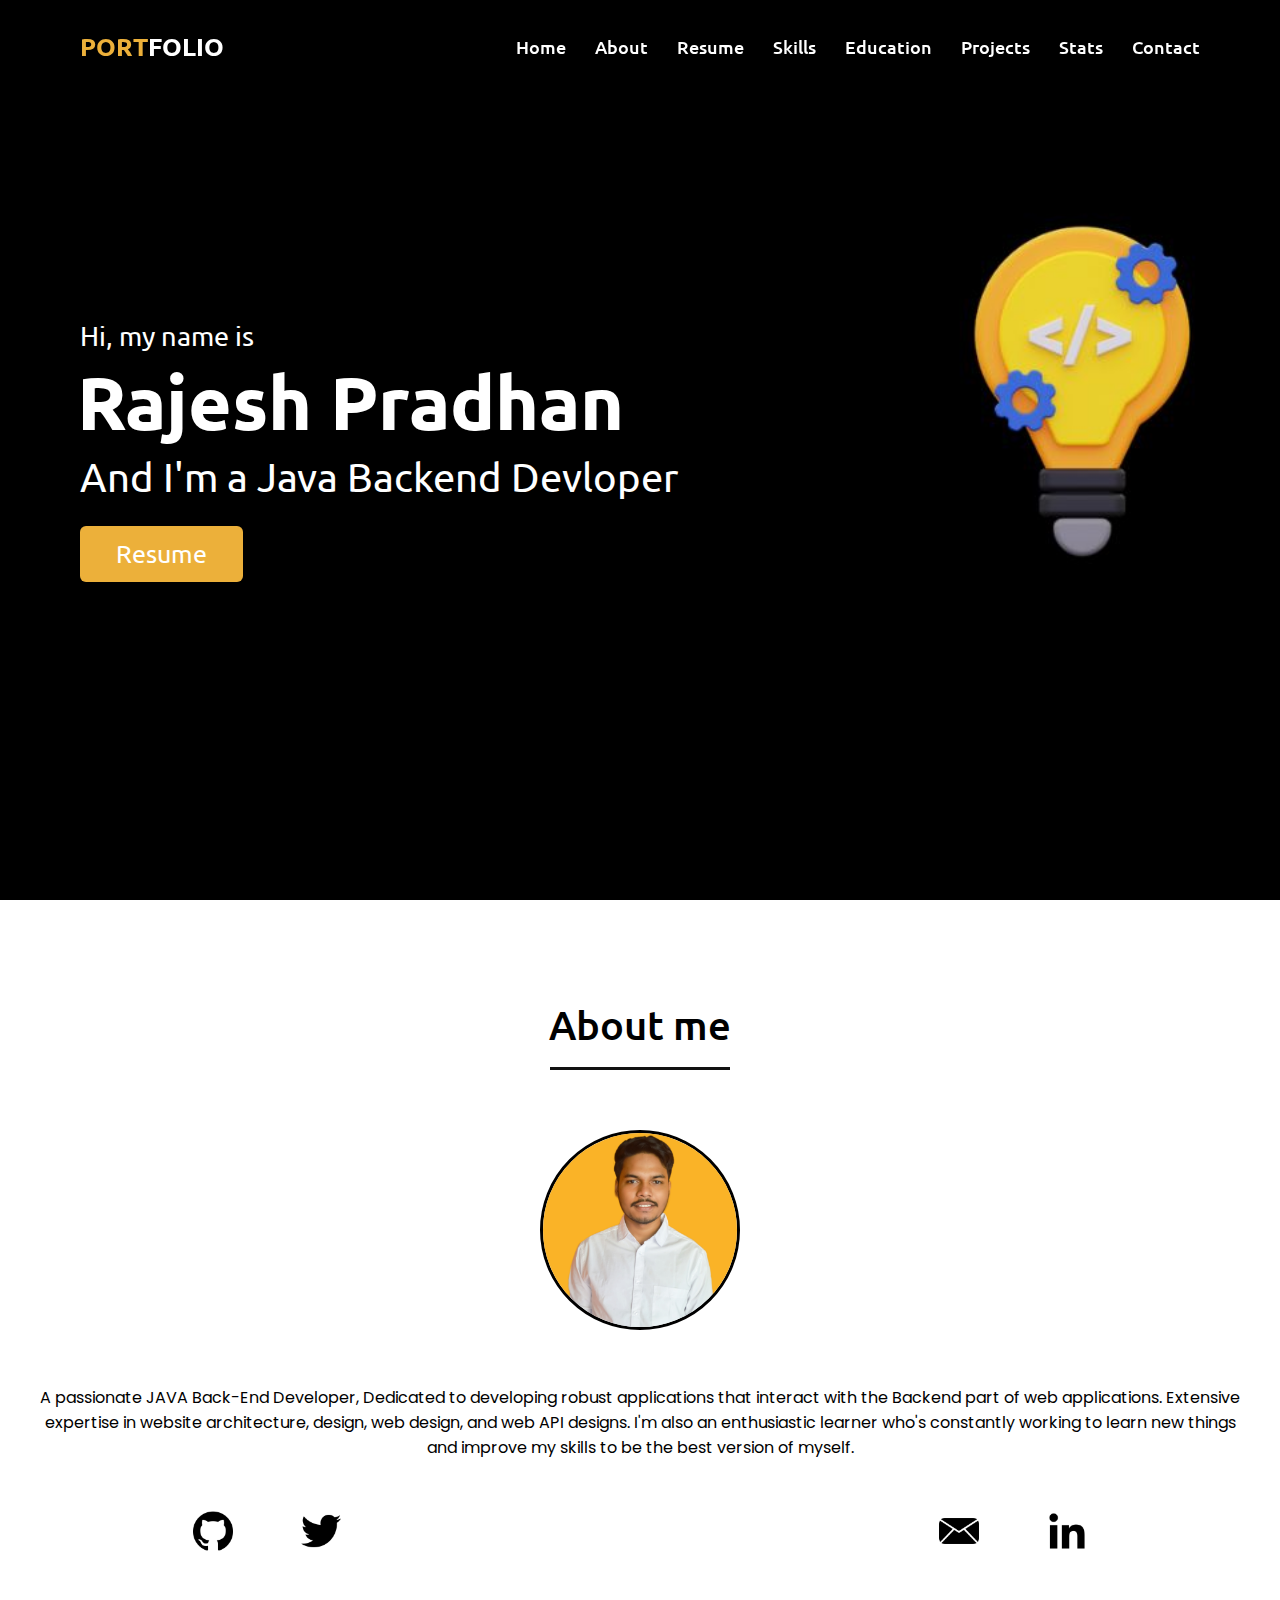
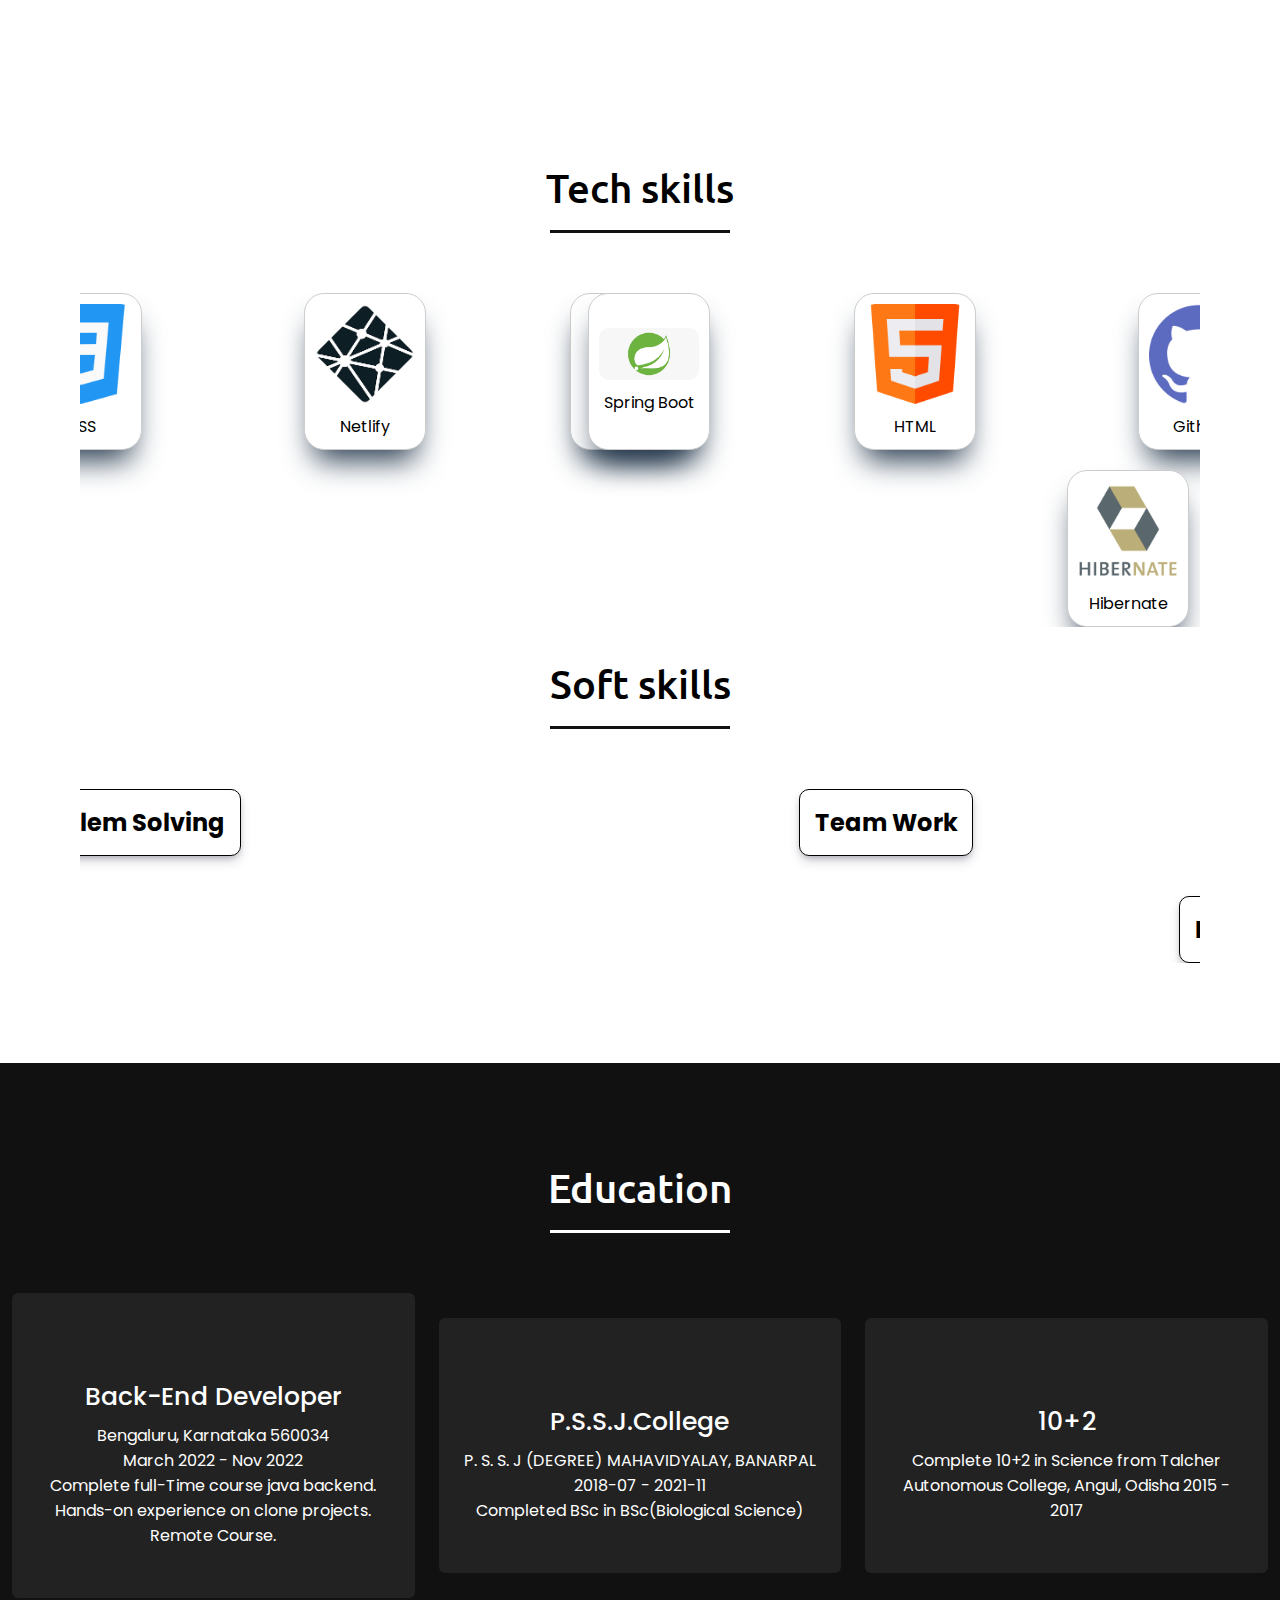
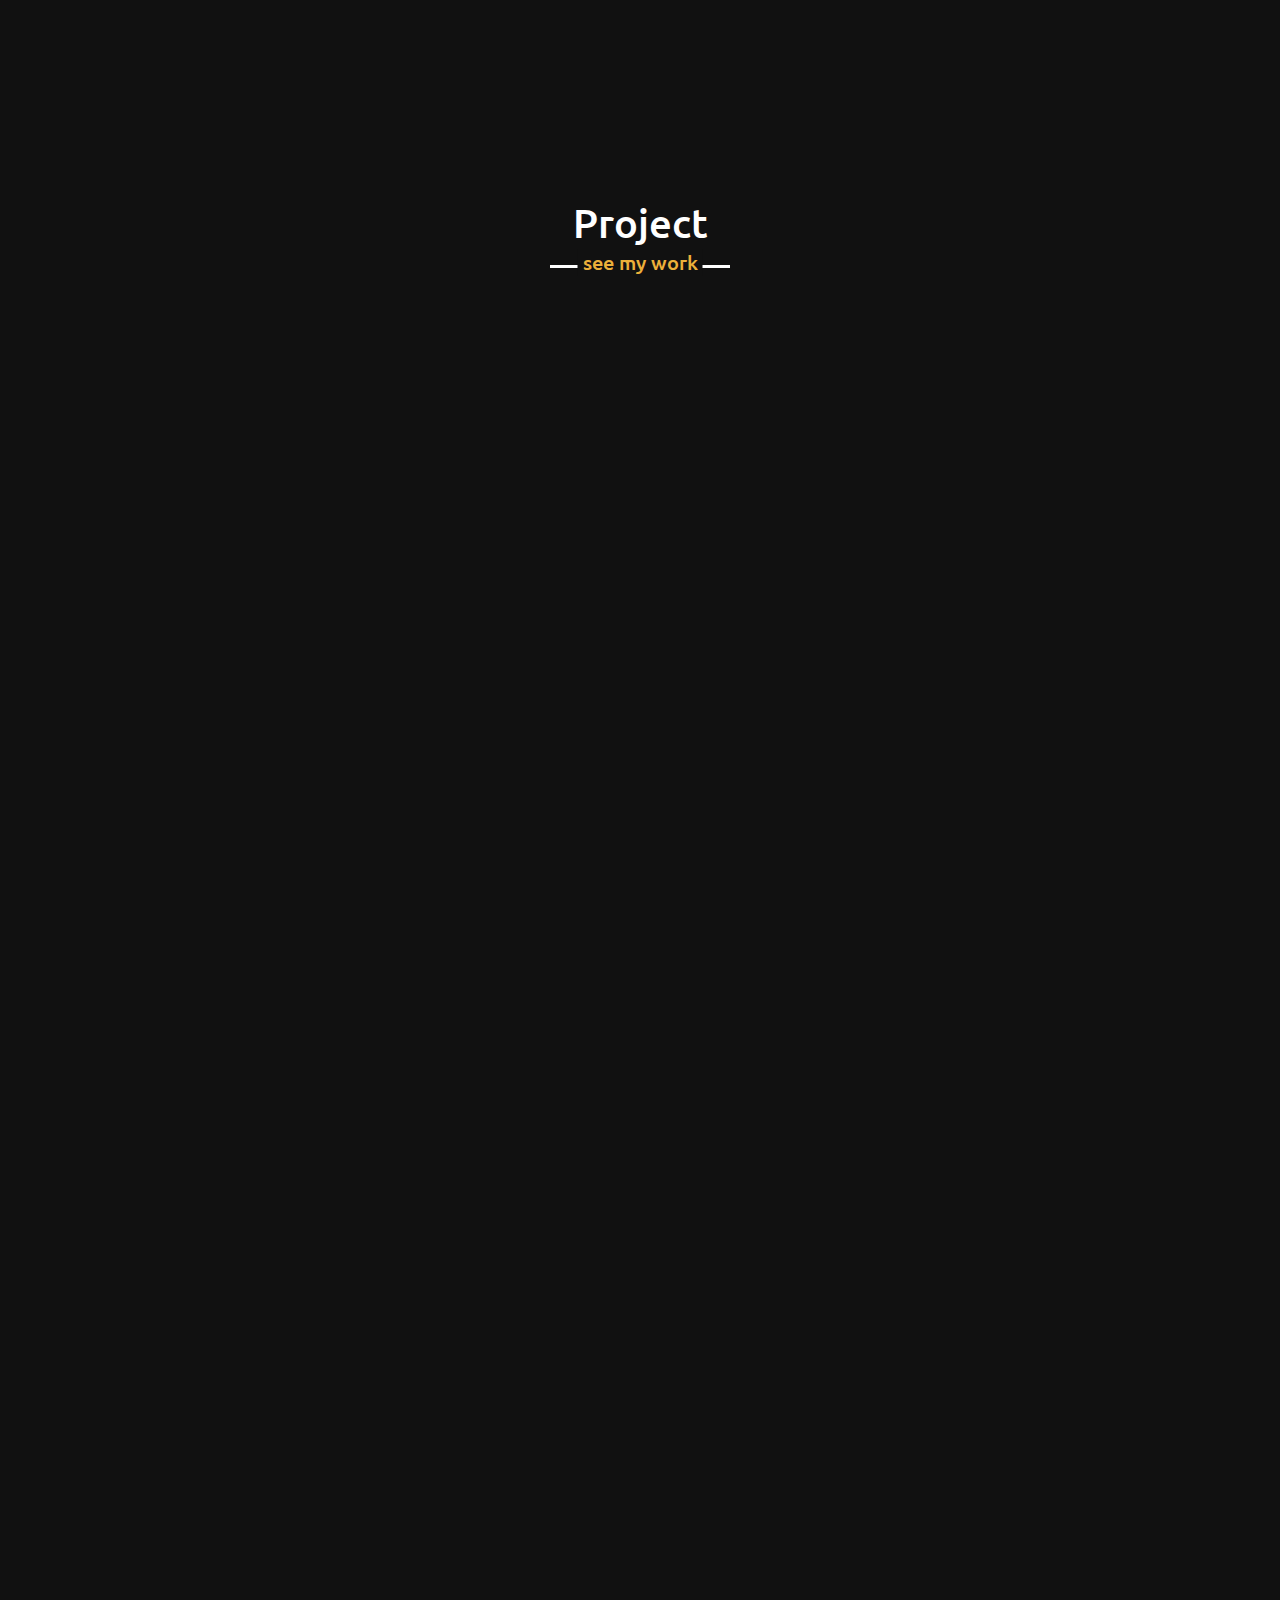
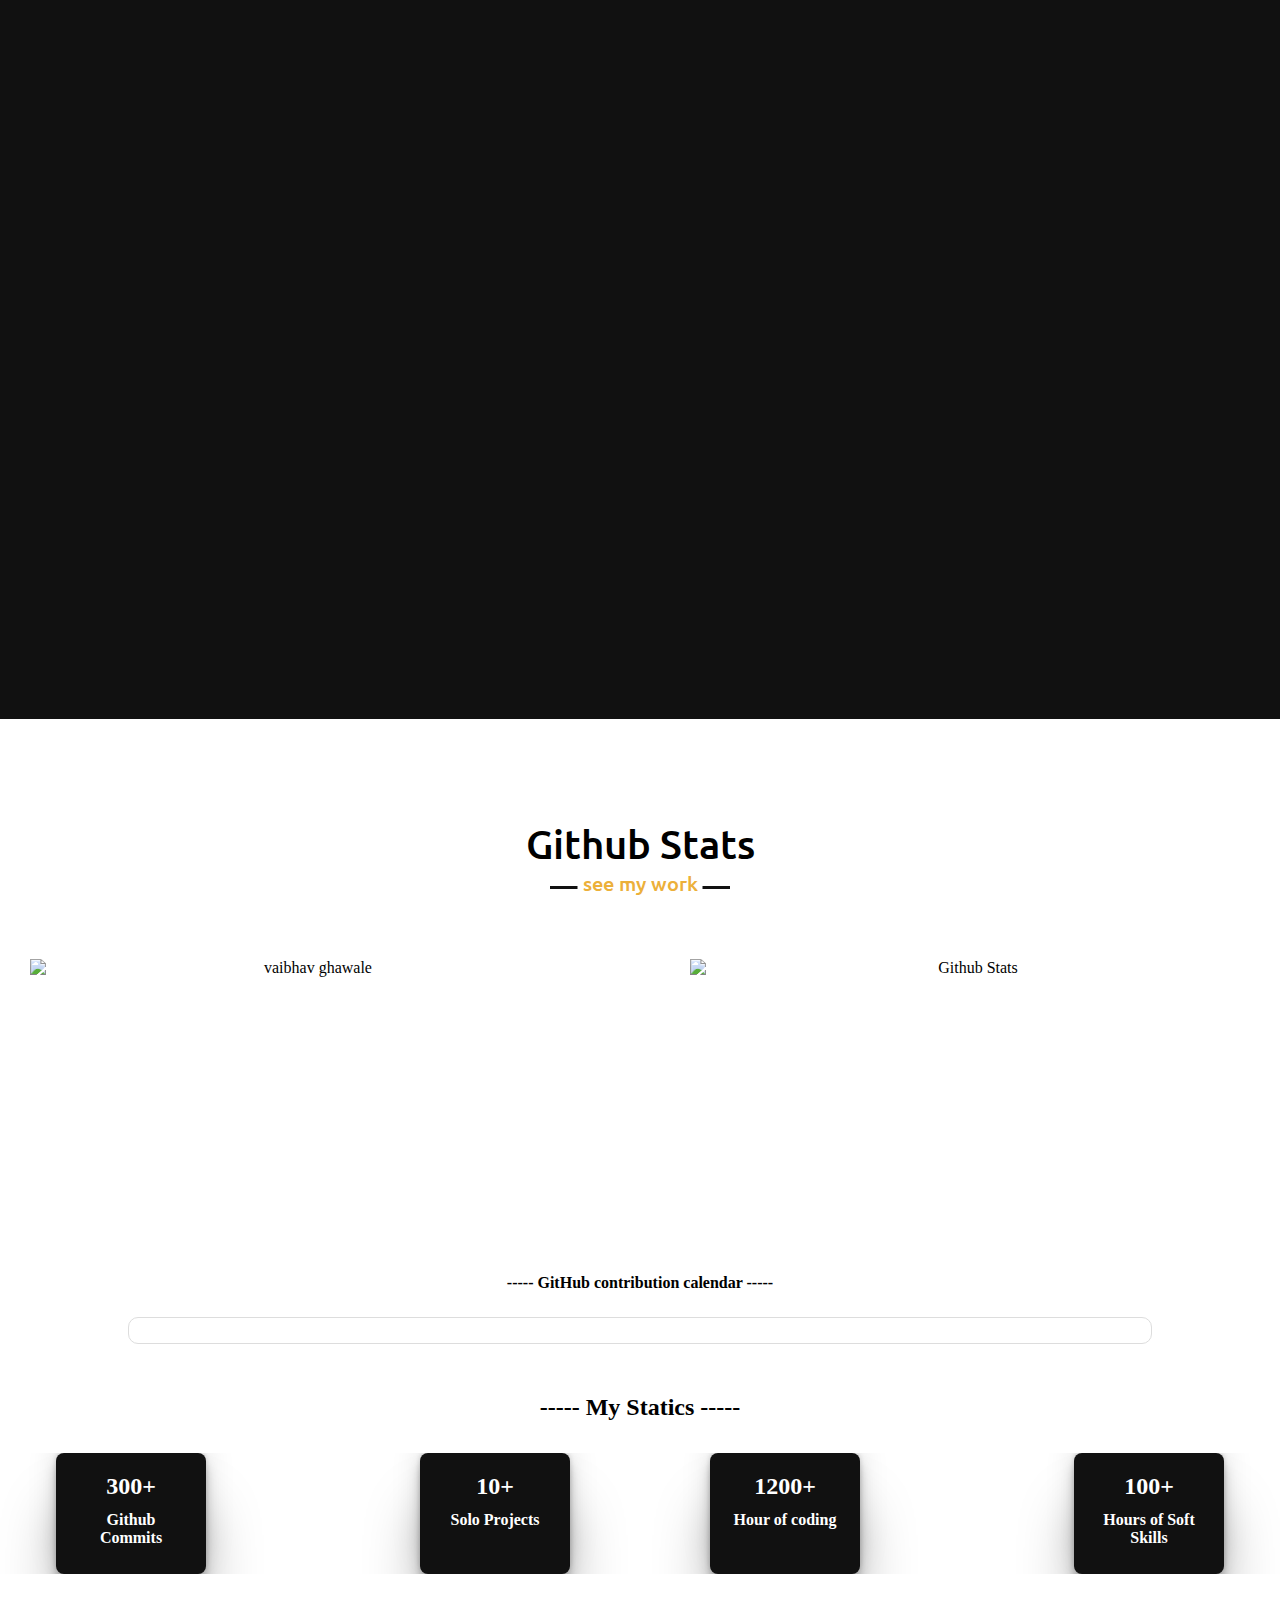
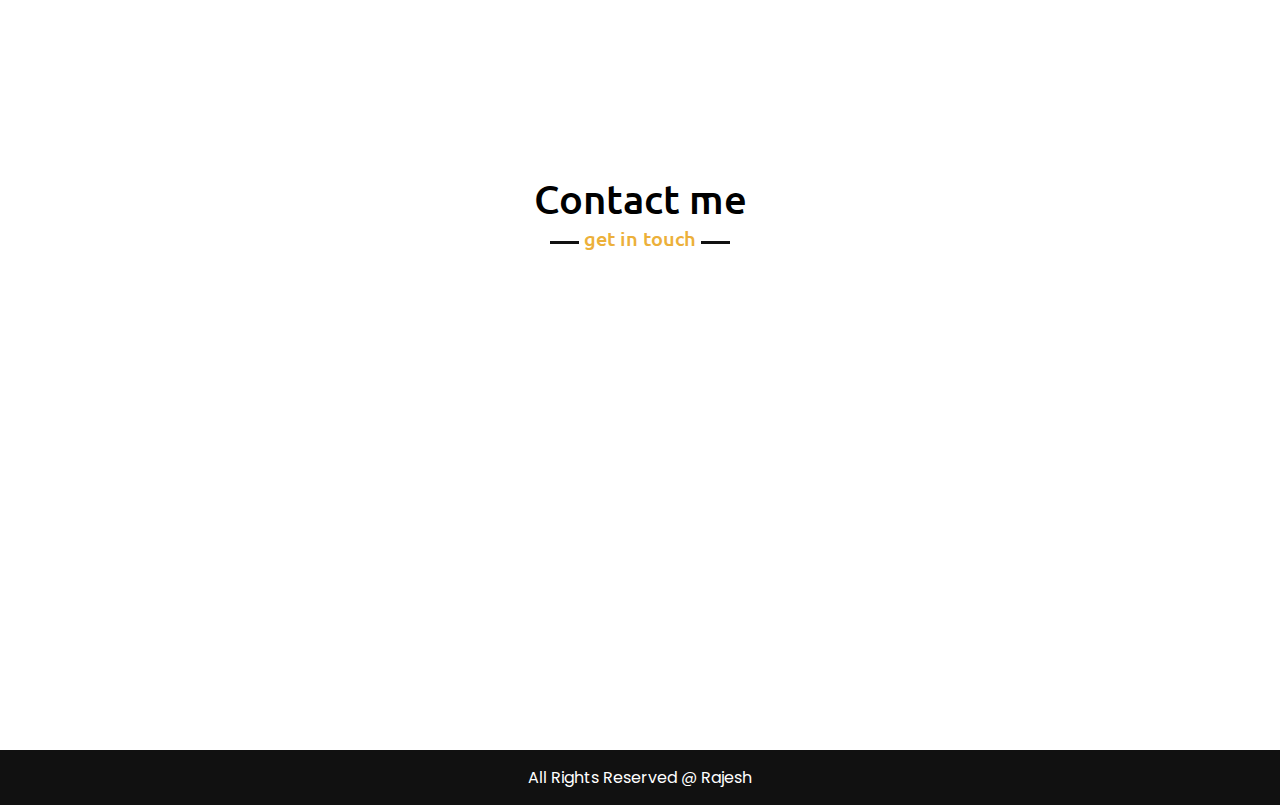
==== commit 399f41df: "New Food Delivery Application added" ====
--- a/index.html
+++ b/index.html
@@ -202,7 +202,7 @@
         <h2 class="title">Project</h2>
         <div class="cont-box">
             <div class="project-main">
-                <div class="inside-1"><img src="./src/tripy2.png" alt=""> </div>
+                <div class="inside-1"><img src="./src/trip.png" alt=""> </div>
                 <div class="inside-2">
                     <div><h2>Tripy(Online Trip Management System)</h2></div>
                     <div class="pro-info"><p>
@@ -219,6 +219,23 @@
                     </div>
                 </div>
             </div>
+            <div class="project-main">
+                <div class="inside-1"><img src="./src/food2.png" alt=""> </div>
+                <div class="inside-2">
+                    <div><h2>DELICIOUS(Food Delivery Website)</h2></div>
+                    <div class="pro-info"><p>
+                        An Individual FoodSite Management Project Where Users can Order Food Items and Admin can Add Food Items to this website.
+                    </p>
+                        <p class="tech-stach">Tech Stack: JAVA | Spring Boot | ThyemeLeaf | H2Database</p>
+                        <p class="resp-proj">In this project, I created both Frontend and backend Database With Proper Role Based Authentication.</P>
+                       
+                        <div>
+                           <a href="https://github.com/raje2/Food_Delivery_Application" target="_blank" rel="noopener noreferrer"> <img class="pr1g" src="./src/GitHublogo2.png" alt=""></a>
+                            <!-- <a href="http://reliable-llama-c038f5.netlify.app/" target="_blank" rel="noopener noreferrer"><img class="pr1g" src="./src/newlive1.png" alt=""></a> -->
+                        </div>
+                    </div>
+                </div>
+            </div>  
         <div class="project-main">
             <div class="inside-1"><img src="./src/fp.png" alt=""> </div>
             <div class="inside-2">
--- a/skills.css
+++ b/skills.css
@@ -13,7 +13,7 @@
 }
 
 #skills1 h1 {
-    color: #00827F;
+    color: rgb(237, 176, 53);
     text-align: center;
 }
 
@@ -42,7 +42,7 @@
 
 #skills1>#skills-container1>div:hover {
     transform: scale(1.05);
-    background-color: #00827F;
+    background-color: rgb(237, 176, 53);
     color: white;
 }
 
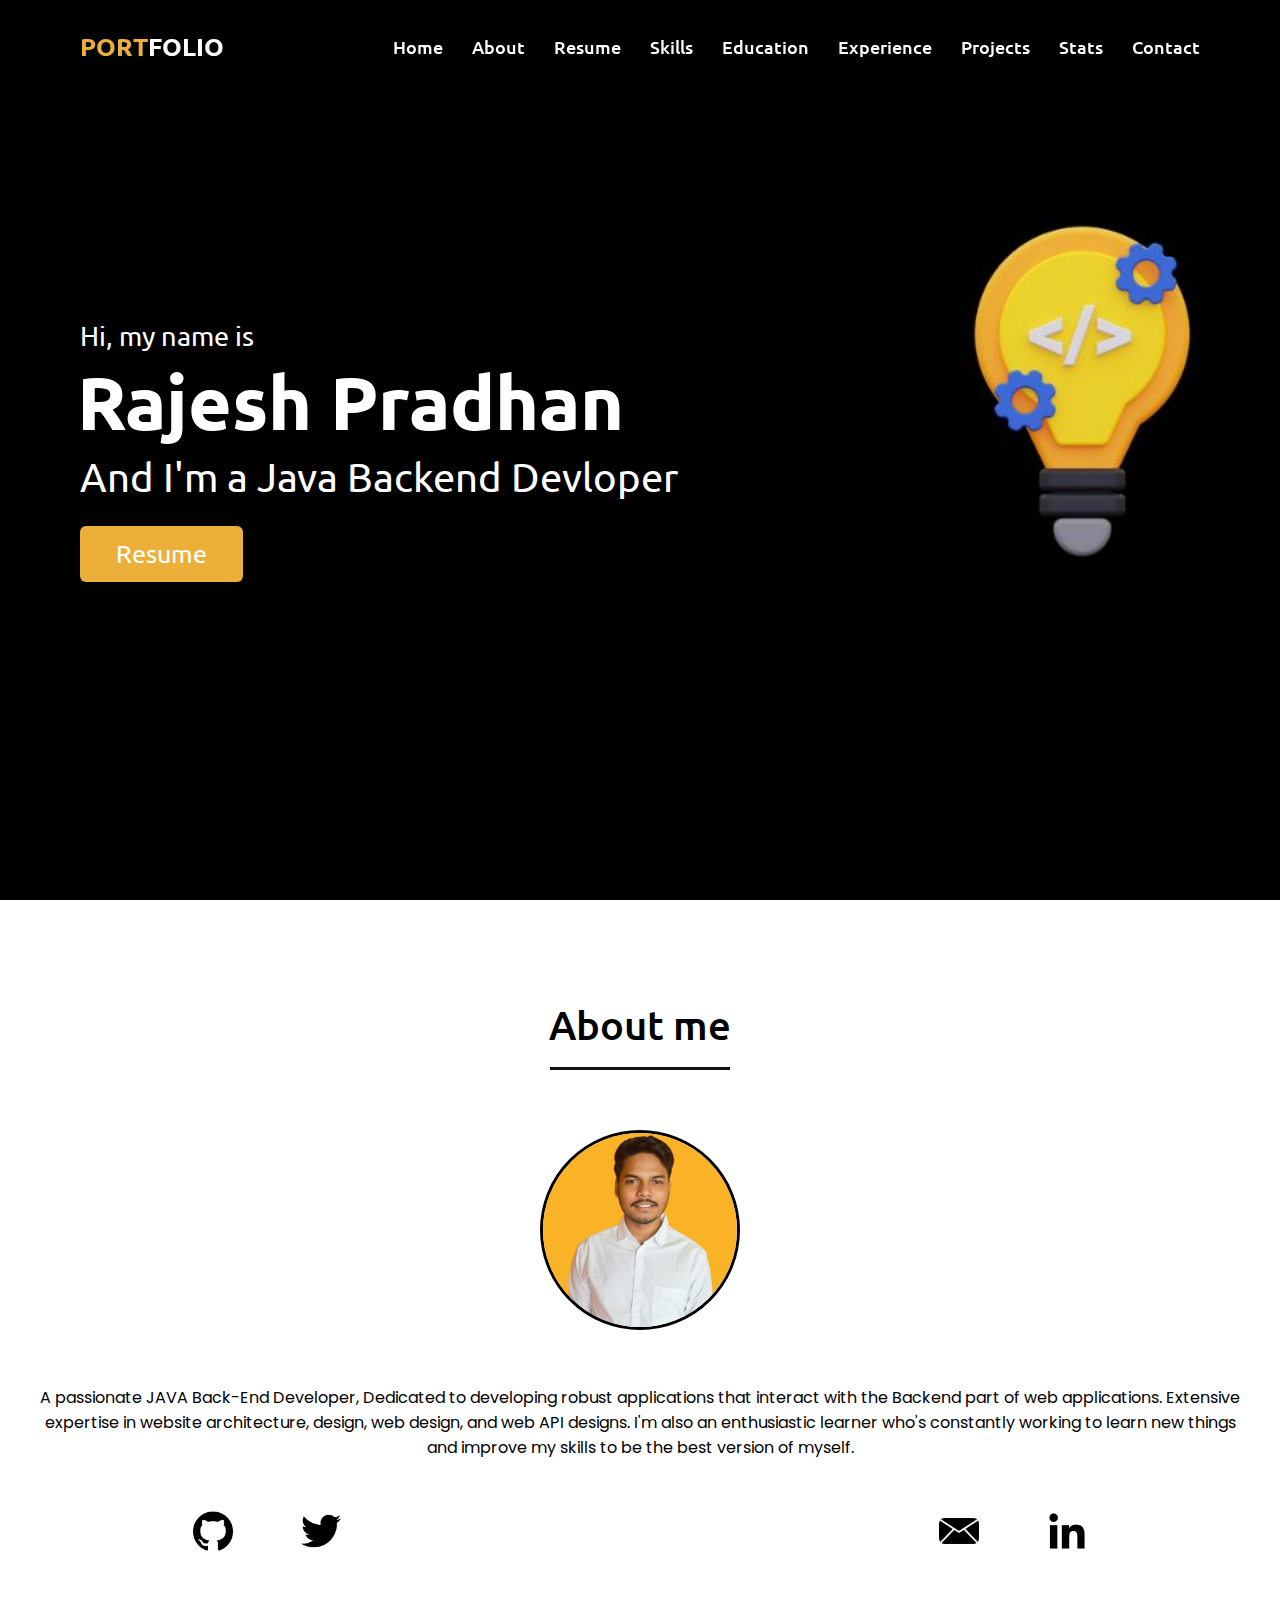
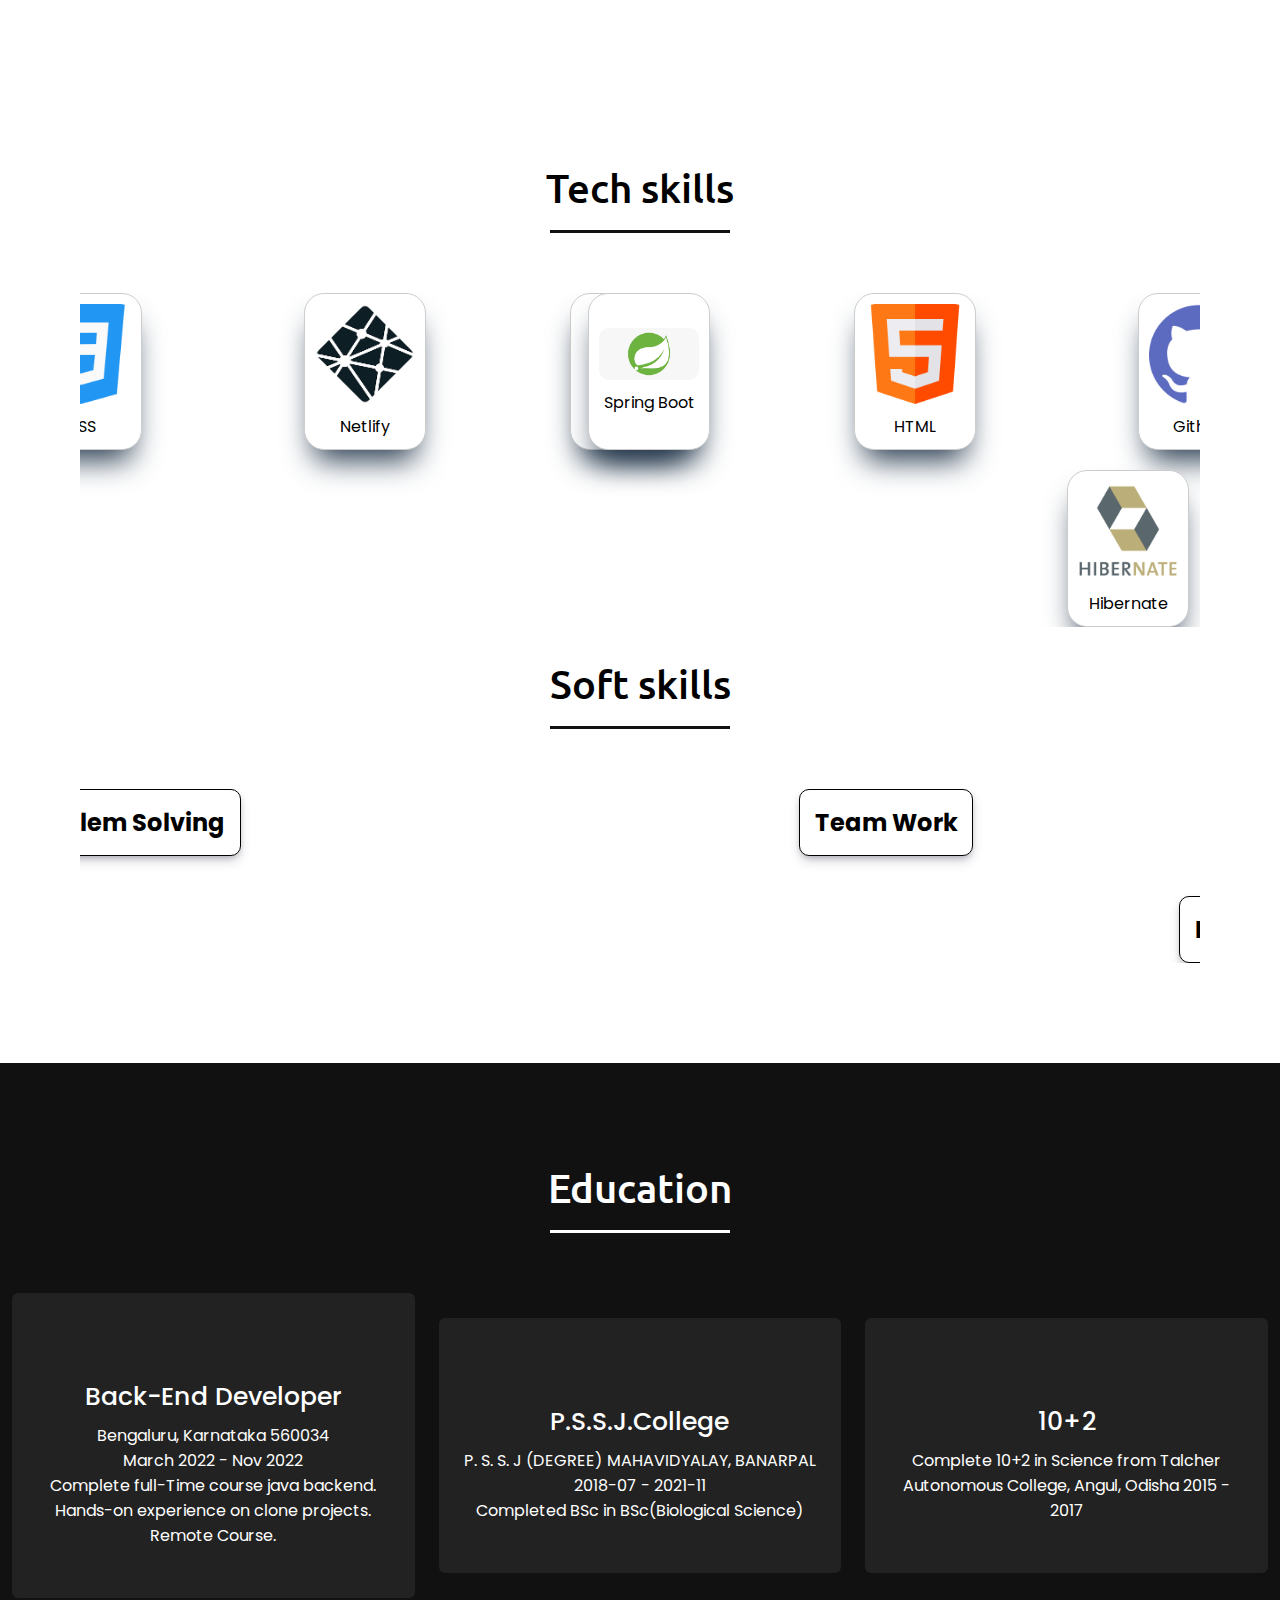
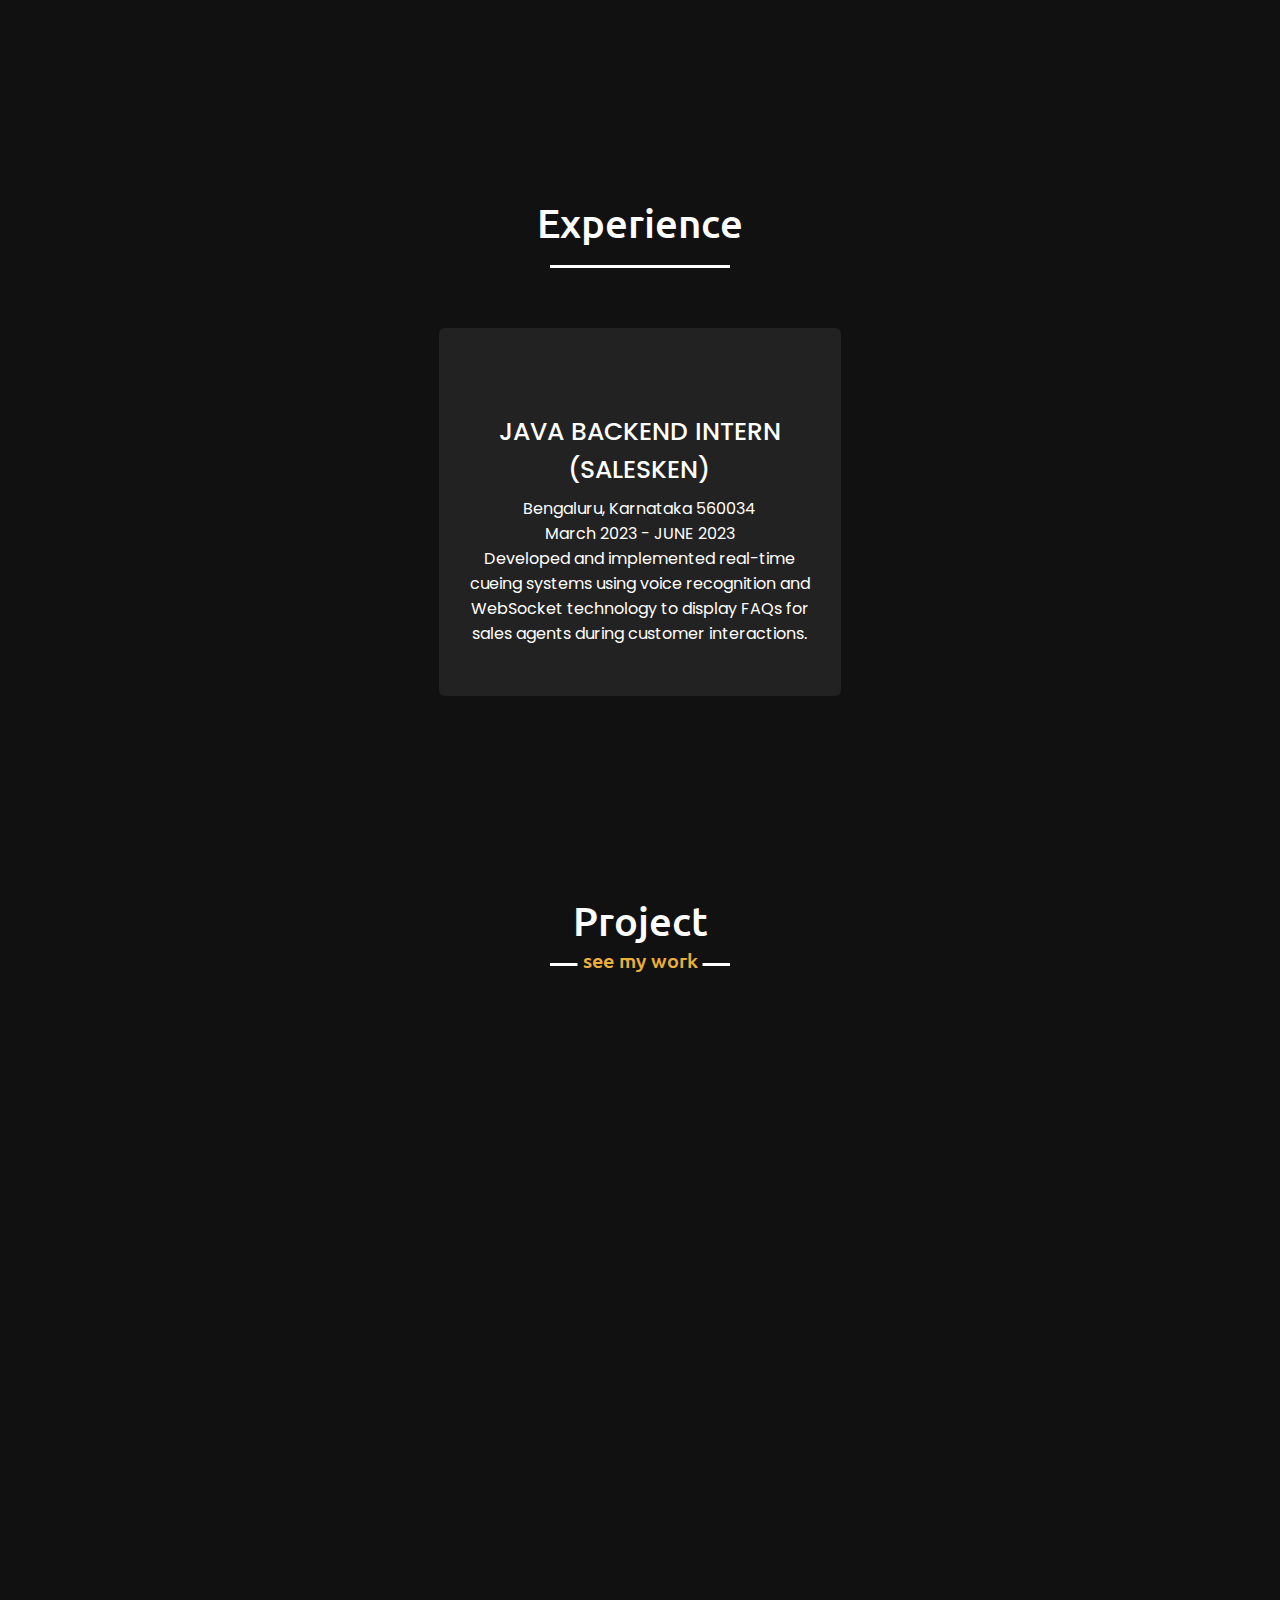
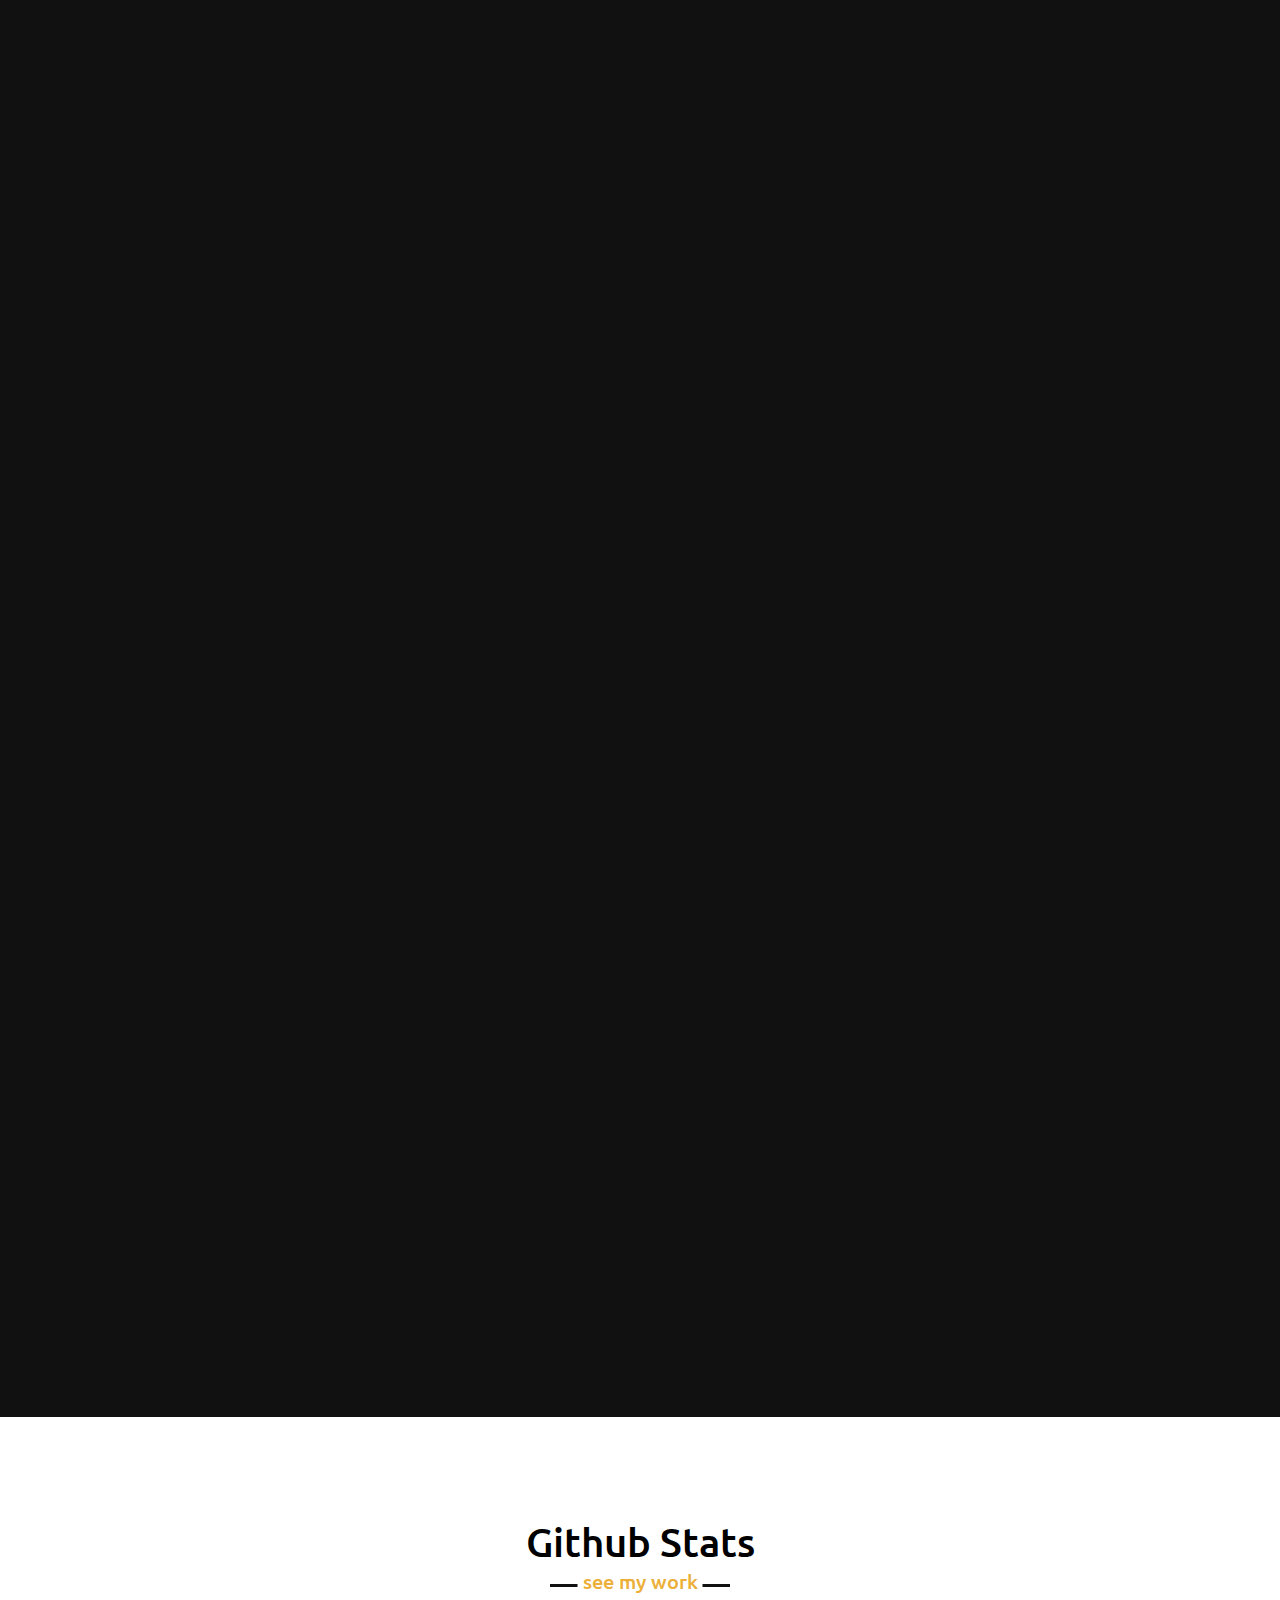
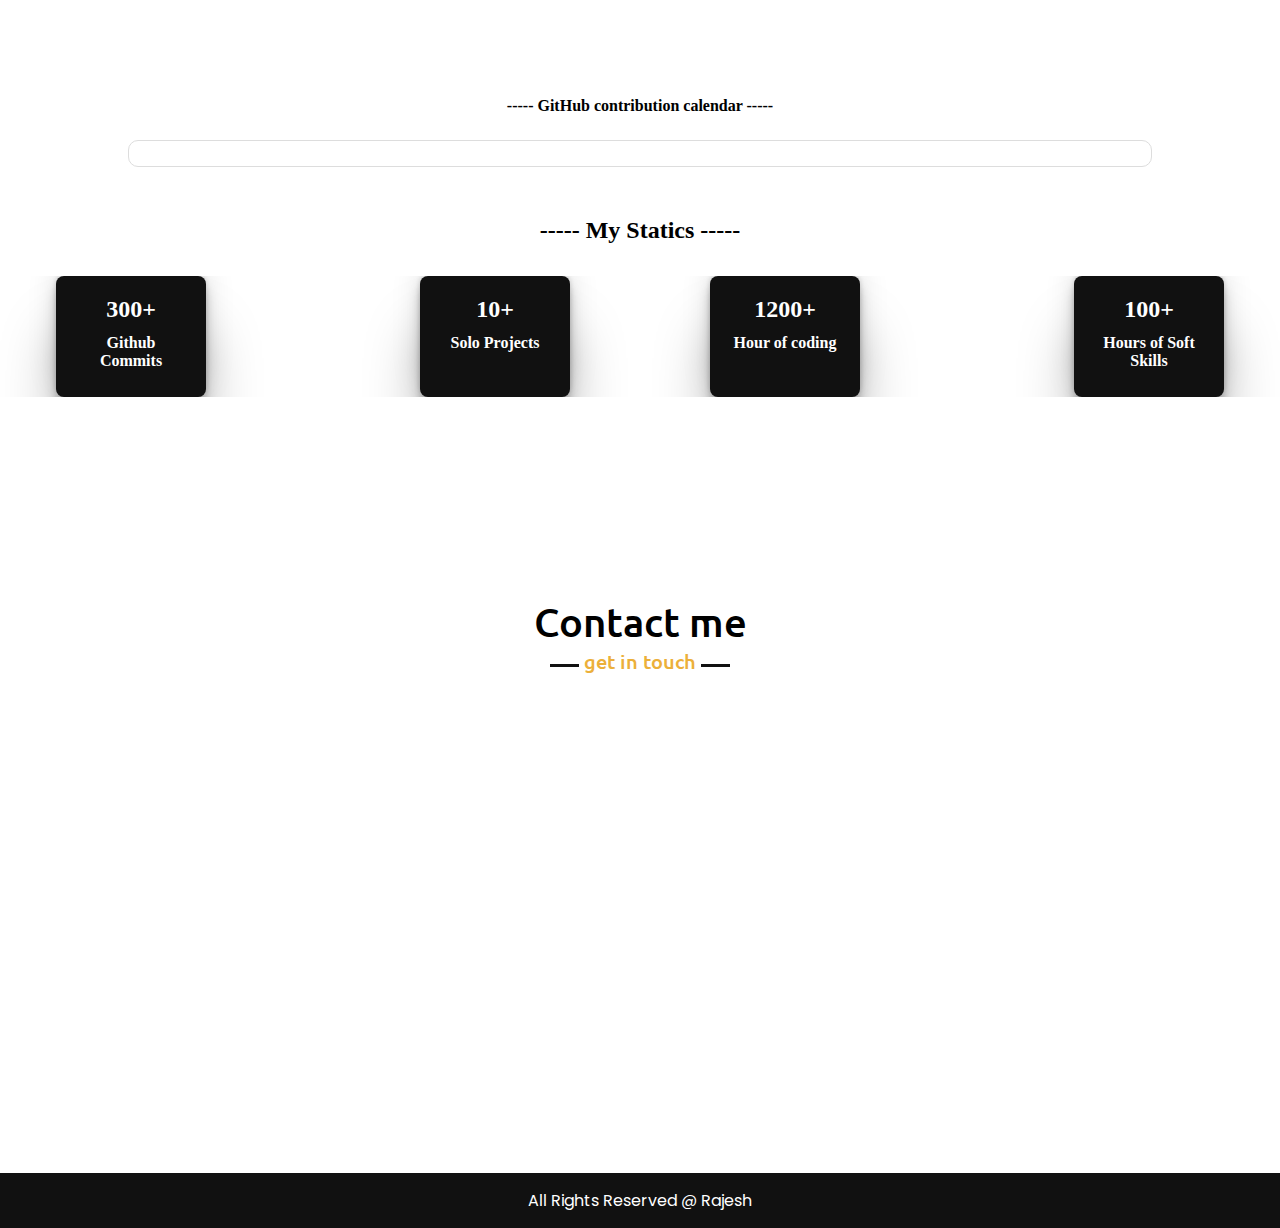
==== commit 876c5843: "Resume updated" ====
--- a/index.html
+++ b/index.html
@@ -31,6 +31,7 @@
                 <li><a href="./src/Rajesh-Pradhan-Resume.pdf" download="Rajesh Pradhan Resume" onclick="downloadResume()">Resume</a></li> 
                 <li><a href="#skills" class="menu-btn">Skills</a></li>
                 <li><a href="#education" class="menu-btn">Education</a></li>
+                <li><a href="#experience" class="menu-btn">Experience</a></li>
                 <li><a href="#project" class="menu-btn">Projects</a></li>
                 <li><a href="#github-" class="menu-btn">Stats</a></li>
                 <li><a href="#contact" class="menu-btn">Contact</a></li>
@@ -197,10 +198,50 @@
            </div>
     </section>
 
+    <!------ Experience --------->
+
+    <section class="services" id="experience">
+        <h2 class="title">Experience</h2>
+        <div class="serv-content">
+           
+            <div class="card">
+                <div class="box">
+                    <!-- <i class="fas fa-paint-brush"></i> -->
+                    <img class="edu-logo" src="https://static.businessworld.in/article/article_extra_large_image/1637583744_JIiUYo_thumbnail_logo_4_.png" alt="">
+                    <div class="text">JAVA BACKEND INTERN (SALESKEN)</div>
+                    <p>Bengaluru, Karnataka 560034<br> 
+                        March 2023 - JUNE 2023 <br>
+                        Developed and implemented real-time cueing systems using voice recognition and WebSocket technology to display FAQs for sales agents during customer interactions.</p>
+                </div>
+            </div>
+           </div>
+    </section>
+
     <!-- project section start -->
+
+
     <section class="project" id="project"> 
         <h2 class="title">Project</h2>
         <div class="cont-box">
+
+            <div class="project-main">
+                <div class="inside-1"><img src="./src/food2.png" alt=""> </div>
+                <div class="inside-2">
+                    <div><h2>DELICIOUS(Food Delivery Website)</h2></div>
+                    <div class="pro-info"><p>
+                        An Individual FoodSite Management Project Where Users can Order Food Items and Admin can Add Food Items to this website.
+                    </p>
+                        <p class="tech-stach">Tech Stack: JAVA | Spring Boot | ThyemeLeaf | H2Database</p>
+                        <p class="resp-proj">In this project, I created both Frontend and backend Database With Proper Role Based Authentication.</P>
+                       
+                        <div>
+                           <a href="https://github.com/raje2/Food_Delivery_Application" target="_blank" rel="noopener noreferrer"> <img class="pr1g" src="./src/GitHublogo2.png" alt=""></a>
+                            <!-- <a href="http://reliable-llama-c038f5.netlify.app/" target="_blank" rel="noopener noreferrer"><img class="pr1g" src="./src/newlive1.png" alt=""></a> -->
+                        </div>
+                    </div>
+                </div>
+            </div> 
+
             <div class="project-main">
                 <div class="inside-1"><img src="./src/trip.png" alt=""> </div>
                 <div class="inside-2">
@@ -219,23 +260,7 @@
                     </div>
                 </div>
             </div>
-            <div class="project-main">
-                <div class="inside-1"><img src="./src/food2.png" alt=""> </div>
-                <div class="inside-2">
-                    <div><h2>DELICIOUS(Food Delivery Website)</h2></div>
-                    <div class="pro-info"><p>
-                        An Individual FoodSite Management Project Where Users can Order Food Items and Admin can Add Food Items to this website.
-                    </p>
-                        <p class="tech-stach">Tech Stack: JAVA | Spring Boot | ThyemeLeaf | H2Database</p>
-                        <p class="resp-proj">In this project, I created both Frontend and backend Database With Proper Role Based Authentication.</P>
-                       
-                        <div>
-                           <a href="https://github.com/raje2/Food_Delivery_Application" target="_blank" rel="noopener noreferrer"> <img class="pr1g" src="./src/GitHublogo2.png" alt=""></a>
-                            <!-- <a href="http://reliable-llama-c038f5.netlify.app/" target="_blank" rel="noopener noreferrer"><img class="pr1g" src="./src/newlive1.png" alt=""></a> -->
-                        </div>
-                    </div>
-                </div>
-            </div>  
+             
         <div class="project-main">
             <div class="inside-1"><img src="./src/fp.png" alt=""> </div>
             <div class="inside-2">
@@ -293,17 +318,17 @@
         <div class="container">
             <h1 class="title">Github Stats</h1>
             <div class="github-stats-list">
-                <div class="github-stat">
+                <!-- <div class="github-stat">
                     <img src="https://github-readme-stats.vercel.app/api/top-langs/?username=raje2&layout=default&langs_count=8&hide=&theme=highcontrast" alt="vaibhav ghawale" height="275px" width="30%"/>
-                </div>
+                </div> -->
                 <!-- <div class="github-stat">
                     <img src="https://github-readme-streak-stats.herokuapp.com/?user=raje2&theme=highcontrast"
                         alt="Github Contributions" />
                 </div> -->
-                <div class="github-stat">
+                <!-- <div class="github-stat">
                     <img src="https://github-readme-stats.vercel.app/api?username=raje2&theme=highcontrast&show_icons=true&count_private=true"
                         alt="Github Stats" />
-                </div>
+                </div> -->
             </div>
         </div>
     <h4 class="mb-0">
